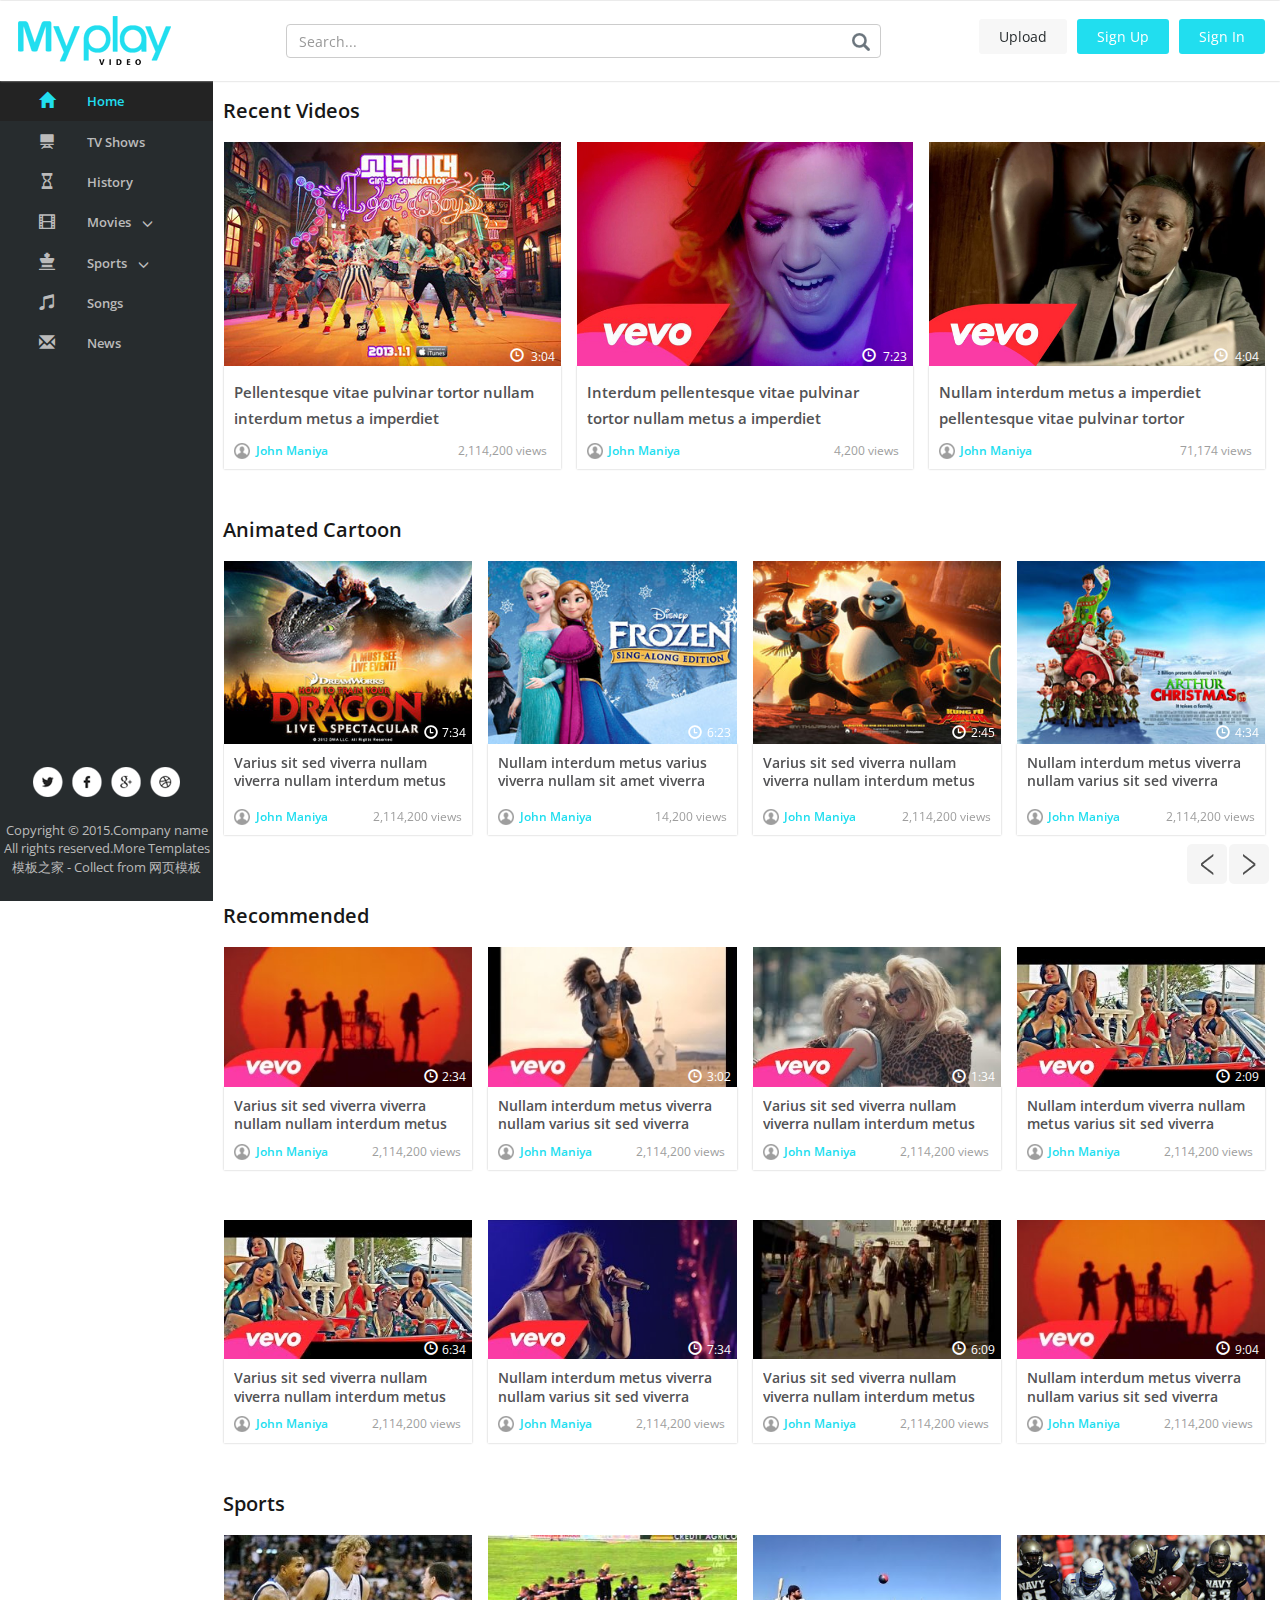
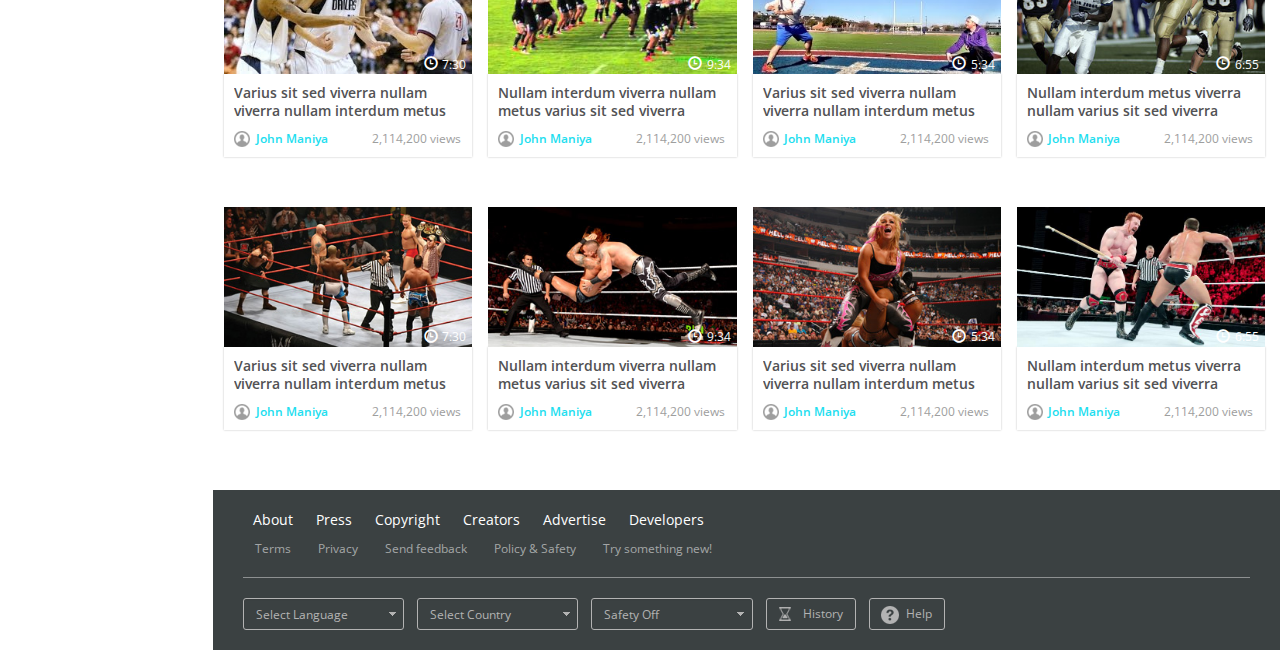
==== theater/index.html @ 55460f7f "theater init" ====
<!DOCTYPE HTML>
<html>
<head>
<title>Home</title>
<meta name="viewport" content="width=device-width, initial-scale=1">
<meta http-equiv="Content-Type" content="text/html; charset=utf-8" />
<meta name="keywords" content="My Play Responsive web template, Bootstrap Web Templates, Flat Web Templates, Andriod Compatible web template, 
Smartphone Compatible web template, free webdesigns for Nokia, Samsung, LG, SonyErricsson, Motorola web design" />
<script type="application/x-javascript"> addEventListener("load", function() { setTimeout(hideURLbar, 0); }, false); function hideURLbar(){ window.scrollTo(0,1); } </script>
<!-- bootstrap -->
<link href="css/bootstrap.min.css" rel='stylesheet' type='text/css' media="all" />
<!-- //bootstrap -->
<link href="css/dashboard.css" rel="stylesheet">
<!-- Custom Theme files -->
<link href="css/style.css" rel='stylesheet' type='text/css' media="all" />
<script src="js/jquery-1.11.1.min.js"></script>
<!--start-smoth-scrolling-->
<!-- fonts -->
<link href='http://fonts.useso.com/css?family=Open+Sans:300italic,400italic,600italic,700italic,800italic,400,300,600,700,800' rel='stylesheet' type='text/css'>
<link href='http://fonts.useso.com/css?family=Poiret+One' rel='stylesheet' type='text/css'>
<!-- //fonts -->
</head>
  <body>

    <nav class="navbar navbar-inverse navbar-fixed-top">
      <div class="container-fluid">
        <div class="navbar-header">
          <button type="button" class="navbar-toggle collapsed" data-toggle="collapse" data-target="#navbar" aria-expanded="false" aria-controls="navbar">
            <span class="sr-only">Toggle navigation</span>
            <span class="icon-bar"></span>
            <span class="icon-bar"></span>
            <span class="icon-bar"></span>
          </button>
          <a class="navbar-brand" href="index.html"><h1><img src="images/logo.png" alt="" /></h1></a>
        </div>
        <div id="navbar" class="navbar-collapse collapse">
			<div class="top-search">
				<form class="navbar-form navbar-right">
					<input type="text" class="form-control" placeholder="Search...">
					<input type="submit" value=" ">
				</form>
			</div>
			<div class="header-top-right">
				<div class="file">
					<a href="upload.html">Upload</a>
				</div>	
				<div class="signin">
					<a href="#small-dialog2" class="play-icon popup-with-zoom-anim">Sign Up</a>
					<!-- pop-up-box -->
									<script type="text/javascript" src="js/modernizr.custom.min.js"></script>    
									<link href="css/popuo-box.css" rel="stylesheet" type="text/css" media="all" />
									<script src="js/jquery.magnific-popup.js" type="text/javascript"></script>
									<!--//pop-up-box -->
									<div id="small-dialog2" class="mfp-hide">
										<h3>Create Account</h3> 
										<div class="social-sits">
											<div class="facebook-button">
												<a href="#">Connect with Facebook</a>
											</div>
											<div class="chrome-button">
												<a href="#">Connect with Google</a>
											</div>
											<div class="button-bottom">
												<p>Already have an account? <a href="#small-dialog" class="play-icon popup-with-zoom-anim">Login</a></p>
											</div>
										</div>
										<div class="signup">
											<form>
												<input type="text" class="email" placeholder="Mobile Number" maxlength="10" pattern="[1-9]{1}\d{9}" title="Enter a valid mobile number" />
											</form>
											<div class="continue-button">
												<a href="#small-dialog3" class="hvr-shutter-out-horizontal play-icon popup-with-zoom-anim">CONTINUE</a>
											</div>
										</div>
										<div class="clearfix"> </div>
									</div>	
									<div id="small-dialog3" class="mfp-hide">
										<h3>Create Account</h3> 
										<div class="social-sits">
											<div class="facebook-button">
												<a href="#">Connect with Facebook</a>
											</div>
											<div class="chrome-button">
												<a href="#">Connect with Google</a>
											</div>
											<div class="button-bottom">
												<p>Already have an account? <a href="#small-dialog" class="play-icon popup-with-zoom-anim">Login</a></p>
											</div>
										</div>
										<div class="signup">
											<form>
												<input type="text" class="email" placeholder="Email" required="required" pattern="([\w-\.]+@([\w-]+\.)+[\w-]{2,4})?" title="Enter a valid email"/>
												<input type="password" placeholder="Password" required="required" pattern=".{6,}" title="Minimum 6 characters required" autocomplete="off" />
												<input type="text" class="email" placeholder="Mobile Number" maxlength="10" pattern="[1-9]{1}\d{9}" title="Enter a valid mobile number" />
												<input type="submit"  value="Sign Up"/>
											</form>
										</div>
										<div class="clearfix"> </div>
									</div>	
									<div id="small-dialog7" class="mfp-hide">
										<h3>Create Account</h3> 
										<div class="social-sits">
											<div class="facebook-button">
												<a href="#">Connect with Facebook</a>
											</div>
											<div class="chrome-button">
												<a href="#">Connect with Google</a>
											</div>
											<div class="button-bottom">
												<p>Already have an account? <a href="#small-dialog" class="play-icon popup-with-zoom-anim">Login</a></p>
											</div>
										</div>
										<div class="signup">
											<form action="upload.html">
												<input type="text" class="email" placeholder="Email" required="required" pattern="([\w-\.]+@([\w-]+\.)+[\w-]{2,4})?" title="Enter a valid email"/>
												<input type="password" placeholder="Password" required="required" pattern=".{6,}" title="Minimum 6 characters required" autocomplete="off" />
												<input type="submit"  value="Sign In"/>
											</form>
										</div>
										<div class="clearfix"> </div>
									</div>		
									<div id="small-dialog4" class="mfp-hide">
										<h3>Feedback</h3> 
										<div class="feedback-grids">
											<div class="feedback-grid">
												<p>Suspendisse tristique magna ut urna pellentesque, ut egestas velit faucibus. Nullam mattis lectus ullamcorper dui dignissim, sit amet egestas orci ullamcorper.</p>
											</div>
											<div class="button-bottom">
												<p><a href="#small-dialog" class="play-icon popup-with-zoom-anim">Sign in</a> to get started.</p>
											</div>
										</div>
									</div>
									<div id="small-dialog5" class="mfp-hide">
										<h3>Help</h3> 
											<div class="help-grid">
												<p>Suspendisse tristique magna ut urna pellentesque, ut egestas velit faucibus. Nullam mattis lectus ullamcorper dui dignissim, sit amet egestas orci ullamcorper.</p>
											</div>
											<div class="help-grids">
												<div class="help-button-bottom">
													<p><a href="#small-dialog4" class="play-icon popup-with-zoom-anim">Feedback</a></p>
												</div>
												<div class="help-button-bottom">
													<p><a href="#small-dialog6" class="play-icon popup-with-zoom-anim">Lorem ipsum dolor sit amet</a></p>
												</div>
												<div class="help-button-bottom">
													<p><a href="#small-dialog6" class="play-icon popup-with-zoom-anim">Nunc vitae rutrum enim</a></p>
												</div>
												<div class="help-button-bottom">
													<p><a href="#small-dialog6" class="play-icon popup-with-zoom-anim">Mauris at volutpat leo</a></p>
												</div>
												<div class="help-button-bottom">
													<p><a href="#small-dialog6" class="play-icon popup-with-zoom-anim">Mauris vehicula rutrum velit</a></p>
												</div>
												<div class="help-button-bottom">
													<p><a href="#small-dialog6" class="play-icon popup-with-zoom-anim">Aliquam eget ante non orci fac</a></p>
												</div>
											</div>
									</div>
									<div id="small-dialog6" class="mfp-hide">
										<div class="video-information-text">
											<h4>Video information & settings</h4>
											<p>Suspendisse tristique magna ut urna pellentesque, ut egestas velit faucibus. Nullam mattis lectus ullamcorper dui dignissim, sit amet egestas orci ullamcorper.</p>
											<ol>
												<li>Nunc vitae rutrum enim. Mauris at volutpat leo. Vivamus dapibus mi ut elit fermentum tincidunt.</li>
												<li>Nunc vitae rutrum enim. Mauris at volutpat leo. Vivamus dapibus mi ut elit fermentum tincidunt.</li>
												<li>Nunc vitae rutrum enim. Mauris at volutpat leo. Vivamus dapibus mi ut elit fermentum tincidunt.</li>
												<li>Nunc vitae rutrum enim. Mauris at volutpat leo. Vivamus dapibus mi ut elit fermentum tincidunt.</li>
												<li>Nunc vitae rutrum enim. Mauris at volutpat leo. Vivamus dapibus mi ut elit fermentum tincidunt.</li>
											</ol>
										</div>
									</div>
									<script>
											$(document).ready(function() {
											$('.popup-with-zoom-anim').magnificPopup({
												type: 'inline',
												fixedContentPos: false,
												fixedBgPos: true,
												overflowY: 'auto',
												closeBtnInside: true,
												preloader: false,
												midClick: true,
												removalDelay: 300,
												mainClass: 'my-mfp-zoom-in'
											});
																											
											});
									</script>	
				</div>
				<div class="signin">
					<a href="#small-dialog" class="play-icon popup-with-zoom-anim">Sign In</a>
					<div id="small-dialog" class="mfp-hide">
						<h3>Login</h3>
						<div class="social-sits">
							<div class="facebook-button">
								<a href="#">Connect with Facebook</a>
							</div>
							<div class="chrome-button">
								<a href="#">Connect with Google</a>
							</div>
							<div class="button-bottom">
								<p>New account? <a href="#small-dialog2" class="play-icon popup-with-zoom-anim">Signup</a></p>
							</div>
						</div>
						<div class="signup">
							<form>
								<input type="text" class="email" placeholder="Enter email / mobile" required="required" pattern="([\w-\.]+@([\w-]+\.)+[\w-]{2,4})?"/>
								<input type="password" placeholder="Password" required="required" pattern=".{6,}" title="Minimum 6 characters required" autocomplete="off" />
								<input type="submit"  value="LOGIN"/>
							</form>
							<div class="forgot">
								<a href="#">Forgot password ?</a>
							</div>
						</div>
						<div class="clearfix"> </div>
					</div>
				</div>
				<div class="clearfix"> </div>
			</div>
        </div>
		<div class="clearfix"> </div>
      </div>
    </nav>
	<div class="copyrights">Collect from <a href="http://www.cssmoban.com/" >企业网站模板</a></div>
        <div class="col-sm-3 col-md-2 sidebar">
			<div class="top-navigation">
				<div class="t-menu">MENU</div>
				<div class="t-img">
					<img src="images/lines.png" alt="" />
				</div>
				<div class="clearfix"> </div>
			</div>
				<div class="drop-navigation drop-navigation">
				  <ul class="nav nav-sidebar">
					<li class="active"><a href="index.html" class="home-icon"><span class="glyphicon glyphicon-home" aria-hidden="true"></span>Home</a></li>
					<li><a href="shows.html" class="user-icon"><span class="glyphicon glyphicon-home glyphicon-blackboard" aria-hidden="true"></span>TV Shows</a></li>
					<li><a href="history.html" class="sub-icon"><span class="glyphicon glyphicon-home glyphicon-hourglass" aria-hidden="true"></span>History</a></li>
					<li><a href="#" class="menu1"><span class="glyphicon glyphicon-film" aria-hidden="true"></span>Movies<span class="glyphicon glyphicon-menu-down" aria-hidden="true"></span></a></li>
						<ul class="cl-effect-2">
							<li><a href="movies.html">English</a></li>                                             
							<li><a href="movies.html">Chinese</a></li>
							<li><a href="movies.html">Hindi</a></li> 
						</ul>
						<!-- script-for-menu -->
						<script>
							$( "li a.menu1" ).click(function() {
							$( "ul.cl-effect-2" ).slideToggle( 300, function() {
							// Animation complete.
							});
							});
						</script>
					<li><a href="#" class="menu"><span class="glyphicon glyphicon-film glyphicon-king" aria-hidden="true"></span>Sports<span class="glyphicon glyphicon-menu-down" aria-hidden="true"></span></a></li>
						<ul class="cl-effect-1">
							<li><a href="sports.html">Football</a></li>                                             
							<li><a href="sports.html">Cricket</a></li>
							<li><a href="sports.html">Tennis</a></li> 
							<li><a href="sports.html">Shattil</a></li>  
						</ul>
						<!-- script-for-menu -->
						<script>
							$( "li a.menu" ).click(function() {
							$( "ul.cl-effect-1" ).slideToggle( 300, function() {
							// Animation complete.
							});
							});
						</script>
					<li><a href="movies.html" class="song-icon"><span class="glyphicon glyphicon-music" aria-hidden="true"></span>Songs</a></li>
					<li><a href="news.html" class="news-icon"><span class="glyphicon glyphicon-envelope" aria-hidden="true"></span>News</a></li>
				  </ul>
				  <!-- script-for-menu -->
						<script>
							$( ".top-navigation" ).click(function() {
							$( ".drop-navigation" ).slideToggle( 300, function() {
							// Animation complete.
							});
							});
						</script>
					<div class="side-bottom">
						<div class="side-bottom-icons">
							<ul class="nav2">
								<li><a href="#" class="facebook"> </a></li>
								<li><a href="#" class="facebook twitter"> </a></li>
								<li><a href="#" class="facebook chrome"> </a></li>
								<li><a href="#" class="facebook dribbble"> </a></li>
							</ul>
						</div>
						<div class="copyright">
							<p>Copyright &copy; 2015.Company name All rights reserved.More Templates <a href="http://www.cssmoban.com/" target="_blank" title="模板之家">模板之家</a> - Collect from <a href="http://www.cssmoban.com/" title="网页模板" target="_blank">网页模板</a></p>
						</div>
					</div>
				</div>
        </div>
        <div class="col-sm-9 col-sm-offset-3 col-md-10 col-md-offset-2 main">
			<div class="main-grids">
				<div class="top-grids">
					<div class="recommended-info">
						<h3>Recent Videos</h3>
					</div>
					<div class="col-md-4 resent-grid recommended-grid slider-top-grids">
						<div class="resent-grid-img recommended-grid-img">
							<a href="single.html"><img src="images/t1.jpg" alt="" /></a>
							<div class="time">
								<p>3:04</p>
							</div>
							<div class="clck">
								<span class="glyphicon glyphicon-time" aria-hidden="true"></span>
							</div>
						</div>
						<div class="resent-grid-info recommended-grid-info">
							<h3><a href="single.html" class="title title-info">Pellentesque vitae pulvinar tortor nullam interdum metus a imperdiet</a></h3>
							<ul>
								<li><p class="author author-info"><a href="#" class="author">John Maniya</a></p></li>
								<li class="right-list"><p class="views views-info">2,114,200 views</p></li>
							</ul>
						</div>
					</div>
					<div class="col-md-4 resent-grid recommended-grid slider-top-grids">
						<div class="resent-grid-img recommended-grid-img">
							<a href="single.html"><img src="images/t2.jpg" alt="" /></a>
							<div class="time">
								<p>7:23</p>
							</div>
							<div class="clck">
								<span class="glyphicon glyphicon-time" aria-hidden="true"></span>
							</div>
						</div>
						<div class="resent-grid-info recommended-grid-info">
							<h3><a href="single.html" class="title title-info">Interdum pellentesque vitae pulvinar tortor nullam metus a imperdiet</a></h3>
							<ul>
								<li><p class="author author-info"><a href="#" class="author">John Maniya</a></p></li>
								<li class="right-list"><p class="views views-info">4,200 views</p></li>
							</ul>
						</div>
					</div>
					<div class="col-md-4 resent-grid recommended-grid slider-top-grids">
						<div class="resent-grid-img recommended-grid-img">
							<a href="single.html"><img src="images/t3.jpg" alt="" /></a>
							<div class="time">
								<p>4:04</p>
							</div>
							<div class="clck">
								<span class="glyphicon glyphicon-time" aria-hidden="true"></span>
							</div>
						</div>
						<div class="resent-grid-info recommended-grid-info">
							<h3><a href="single.html" class="title title-info">Nullam interdum metus a imperdiet pellentesque vitae pulvinar tortor</a></h3>
							<ul>
								<li><p class="author author-info"><a href="#" class="author">John Maniya</a></p></li>
								<li class="right-list"><p class="views views-info">71,174 views</p></li>
							</ul>
						</div>
					</div>
					<div class="clearfix"> </div>
				</div>
				<div class="recommended">
					<div class="recommended-grids">
						<div class="recommended-info">
							<h3>Animated Cartoon</h3>
						</div>
						<script src="js/responsiveslides.min.js"></script>
						 <script>
							// You can also use "$(window).load(function() {"
							$(function () {
							  // Slideshow 4
							  $("#slider3").responsiveSlides({
								auto: true,
								pager: false,
								nav: true,
								speed: 500,
								namespace: "callbacks",
								before: function () {
								  $('.events').append("<li>before event fired.</li>");
								},
								after: function () {
								  $('.events').append("<li>after event fired.</li>");
								}
							  });
						
							});
						  </script>
						<div  id="top" class="callbacks_container">
							<ul class="rslides" id="slider3">
								<li>
									<div class="animated-grids">
										<div class="col-md-3 resent-grid recommended-grid slider-first">
											<div class="resent-grid-img recommended-grid-img">
												<a href="single.html"><img src="images/c.jpg" alt="" /></a>
												<div class="time small-time slider-time">
													<p>7:34</p>
												</div>
												<div class="clck small-clck">
													<span class="glyphicon glyphicon-time" aria-hidden="true"></span>
												</div>
											</div>
											<div class="resent-grid-info recommended-grid-info">
												<h5><a href="single.html" class="title">Varius sit sed viverra nullam viverra nullam interdum metus</a></h5>
												<div class="slid-bottom-grids">
													<div class="slid-bottom-grid">
														<p class="author author-info"><a href="#" class="author">John Maniya</a></p>
													</div>
													<div class="slid-bottom-grid slid-bottom-right">
														<p class="views views-info">2,114,200 views</p>
													</div>
													<div class="clearfix"> </div>
												</div>
											</div>
										</div>
										<div class="col-md-3 resent-grid recommended-grid slider-first">
											<div class="resent-grid-img recommended-grid-img">
												<a href="single.html"><img src="images/c1.jpg" alt="" /></a>
												<div class="time small-time slider-time">
													<p>6:23</p>
												</div>
												<div class="clck small-clck">
													<span class="glyphicon glyphicon-time" aria-hidden="true"></span>
												</div>
											</div>
											<div class="resent-grid-info recommended-grid-info">
												<h5><a href="single.html" class="title">Nullam interdum metus varius viverra nullam sit amet viverra</a></h5>
												<div class="slid-bottom-grids">
													<div class="slid-bottom-grid">
														<p class="author author-info"><a href="#" class="author">John Maniya</a></p>
													</div>
													<div class="slid-bottom-grid slid-bottom-right">
														<p class="views views-info">14,200 views</p>
													</div>
													<div class="clearfix"> </div>
												</div>
											</div>
										</div>
										<div class="col-md-3 resent-grid recommended-grid slider-first">
											<div class="resent-grid-img recommended-grid-img">
												<a href="single.html"><img src="images/c2.jpg" alt="" /></a>
												<div class="time small-time slider-time">
													<p>2:45</p>
												</div>
												<div class="clck small-clck">
													<span class="glyphicon glyphicon-time" aria-hidden="true"></span>
												</div>
											</div>
											<div class="resent-grid-info recommended-grid-info">
												<h5><a href="single.html" class="title">Varius sit sed viverra nullam viverra nullam interdum metus</a></h5>
												<div class="slid-bottom-grids">
													<div class="slid-bottom-grid">
														<p class="author author-info"><a href="#" class="author">John Maniya</a></p>
													</div>
													<div class="slid-bottom-grid slid-bottom-right">
														<p class="views views-info">2,114,200 views</p>
													</div>
													<div class="clearfix"> </div>
												</div>
											</div>
										</div>
										<div class="col-md-3 resent-grid recommended-grid slider-first">
											<div class="resent-grid-img recommended-grid-img">
												<a href="single.html"><img src="images/c3.jpg" alt="" /></a>
												<div class="time small-time slider-time">
													<p>4:34</p>
												</div>
												<div class="clck small-clck">
													<span class="glyphicon glyphicon-time" aria-hidden="true"></span>
												</div>
											</div>
											<div class="resent-grid-info recommended-grid-info">
												<h5><a href="single.html" class="title">Nullam interdum metus viverra nullam varius sit sed viverra</a></h5>
												<div class="slid-bottom-grids">
													<div class="slid-bottom-grid">
														<p class="author author-info"><a href="#" class="author">John Maniya</a></p>
													</div>
													<div class="slid-bottom-grid slid-bottom-right">
														<p class="views views-info">2,114,200 views</p>
													</div>
													<div class="clearfix"> </div>
												</div>
											</div>
										</div>
										<div class="clearfix"> </div>
									</div>
								</li>
								<li>
									<div class="animated-grids">
										<div class="col-md-3 resent-grid recommended-grid slider-first">
											<div class="resent-grid-img recommended-grid-img">
												<a href="single.html"><img src="images/c1.jpg" alt="" /></a>
												<div class="time small-time slider-time">
													<p>4:42</p>
												</div>
												<div class="clck small-clck">
													<span class="glyphicon glyphicon-time" aria-hidden="true"></span>
												</div>
											</div>
											<div class="resent-grid-info recommended-grid-info">
												<h5><a href="single.html" class="title">Varius sit sed viverra viverra nullam nullam interdum metus</a></h5>
												<div class="slid-bottom-grids">
													<div class="slid-bottom-grid">
														<p class="author author-info"><a href="#" class="author">John Maniya</a></p>
													</div>
													<div class="slid-bottom-grid slid-bottom-right">
														<p class="views views-info">2,114,200 views</p>
													</div>
													<div class="clearfix"> </div>
												</div>
											</div>
										</div>
										<div class="col-md-3 resent-grid recommended-grid slider-first">
											<div class="resent-grid-img recommended-grid-img">
												<a href="single.html"><img src="images/c2.jpg" alt="" /></a>
												<div class="time small-time slider-time">
													<p>6:14</p>
												</div>
												<div class="clck small-clck">
													<span class="glyphicon glyphicon-time" aria-hidden="true"></span>
												</div>
											</div>
											<div class="resent-grid-info recommended-grid-info">
												<h5><a href="single.html" class="title">Nullam interdum metus viverra nullam varius sit sed viverra</a></h5>
												<div class="slid-bottom-grids">
													<div class="slid-bottom-grid">
														<p class="author author-info"><a href="#" class="author">John Maniya</a></p>
													</div>
													<div class="slid-bottom-grid slid-bottom-right">
														<p class="views views-info">2,114,200 views</p>
													</div>
													<div class="clearfix"> </div>
												</div>
											</div>
										</div>
										<div class="col-md-3 resent-grid recommended-grid slider-first">
											<div class="resent-grid-img recommended-grid-img">
												<a href="single.html"><img src="images/c3.jpg" alt="" /></a>
												<div class="time small-time slider-time">
													<p>2:34</p>
												</div>
												<div class="clck small-clck">
													<span class="glyphicon glyphicon-time" aria-hidden="true"></span>
												</div>
											</div>
											<div class="resent-grid-info recommended-grid-info">
												<h5><a href="single.html" class="title">varius sit sed viverra viverra nullam Nullam interdum metus</a></h5>
												<div class="slid-bottom-grids">
													<div class="slid-bottom-grid">
														<p class="author author-info"><a href="#" class="author">John Maniya</a></p>
													</div>
													<div class="slid-bottom-grid slid-bottom-right">
														<p class="views views-info">2,114,200 views</p>
													</div>
													<div class="clearfix"> </div>
												</div>
											</div>
										</div>
										<div class="col-md-3 resent-grid recommended-grid slider-first">
											<div class="resent-grid-img recommended-grid-img">
												<a href="single.html"><img src="images/c.jpg" alt="" /></a>
												<div class="time small-time slider-time">
													<p>5:12</p>
												</div>
												<div class="clck small-clck">
													<span class="glyphicon glyphicon-time" aria-hidden="true"></span>
												</div>
											</div>
											<div class="resent-grid-info recommended-grid-info">
												<h5><a href="single.html" class="title">Nullam interdum metus viverra nullam varius sit sed viverra</a></h5>
												<div class="slid-bottom-grids">
													<div class="slid-bottom-grid">
														<p class="author author-info"><a href="#" class="author">John Maniya</a></p>
													</div>
													<div class="slid-bottom-grid slid-bottom-right">
														<p class="views views-info">1,14,200 views</p>
													</div>
													<div class="clearfix"> </div>
												</div>
											</div>
										</div>
										<div class="clearfix"> </div>
									</div>
								</li>
								<li>
									<div class="animated-grids">
										<div class="col-md-3 resent-grid recommended-grid slider-first">
											<div class="resent-grid-img recommended-grid-img">
												<a href="single.html"><img src="images/c2.jpg" alt="" /></a>
												<div class="time small-time slider-time">
													<p>4:42</p>
												</div>
												<div class="clck small-clck">
													<span class="glyphicon glyphicon-time" aria-hidden="true"></span>
												</div>
											</div>
											<div class="resent-grid-info recommended-grid-info">
												<h5><a href="single.html" class="title">Varius sit sed viverra viverra nullam nullam interdum metus</a></h5>
												<div class="slid-bottom-grids">
													<div class="slid-bottom-grid">
														<p class="author author-info"><a href="#" class="author">John Maniya</a></p>
													</div>
													<div class="slid-bottom-grid slid-bottom-right">
														<p class="views views-info">2,114,200 views</p>
													</div>
													<div class="clearfix"> </div>
												</div>
											</div>
										</div>
										<div class="col-md-3 resent-grid recommended-grid slider-first">
											<div class="resent-grid-img recommended-grid-img">
												<a href="single.html"><img src="images/c3.jpg" alt="" /></a>
												<div class="time small-time slider-time">
													<p>6:14</p>
												</div>
												<div class="clck small-clck">
													<span class="glyphicon glyphicon-time" aria-hidden="true"></span>
												</div>
											</div>
											<div class="resent-grid-info recommended-grid-info">
												<h5><a href="single.html" class="title">Nullam interdum metus viverra nullam varius sit sed viverra</a></h5>
												<div class="slid-bottom-grids">
													<div class="slid-bottom-grid">
														<p class="author author-info"><a href="#" class="author">John Maniya</a></p>
													</div>
													<div class="slid-bottom-grid slid-bottom-right">
														<p class="views views-info">2,114,200 views</p>
													</div>
													<div class="clearfix"> </div>
												</div>
											</div>
										</div>
										<div class="col-md-3 resent-grid recommended-grid slider-first">
											<div class="resent-grid-img recommended-grid-img">
												<a href="single.html"><img src="images/c.jpg" alt="" /></a>
												<div class="time small-time slider-time">
													<p>2:34</p>
												</div>
												<div class="clck small-clck">
													<span class="glyphicon glyphicon-time" aria-hidden="true"></span>
												</div>
											</div>
											<div class="resent-grid-info recommended-grid-info">
												<h5><a href="single.html" class="title">varius sit sed viverra viverra nullam Nullam interdum metus</a></h5>
												<div class="slid-bottom-grids">
													<div class="slid-bottom-grid">
														<p class="author author-info"><a href="#" class="author">John Maniya</a></p>
													</div>
													<div class="slid-bottom-grid slid-bottom-right">
														<p class="views views-info">2,114,200 views</p>
													</div>
													<div class="clearfix"> </div>
												</div>
											</div>
										</div>
										<div class="col-md-3 resent-grid recommended-grid slider-first">
											<div class="resent-grid-img recommended-grid-img">
												<a href="single.html"><img src="images/c3.jpg" alt="" /></a>
												<div class="time small-time slider-time">
													<p>5:12</p>
												</div>
												<div class="clck small-clck">
													<span class="glyphicon glyphicon-time" aria-hidden="true"></span>
												</div>
											</div>
											<div class="resent-grid-info recommended-grid-info">
												<h5><a href="single.html" class="title">Nullam interdum metus viverra nullam varius sit sed viverra</a></h5>
												<div class="slid-bottom-grids">
													<div class="slid-bottom-grid">
														<p class="author author-info"><a href="#" class="author">John Maniya</a></p>
													</div>
													<div class="slid-bottom-grid slid-bottom-right">
														<p class="views views-info">1,14,200 views</p>
													</div>
													<div class="clearfix"> </div>
												</div>
											</div>
										</div>
										<div class="clearfix"> </div>
									</div>
								</li>
								<li>
									<div class="animated-grids">
										<div class="col-md-3 resent-grid recommended-grid slider-first">
											<div class="resent-grid-img recommended-grid-img">
												<a href="single.html"><img src="images/c3.jpg" alt="" /></a>
												<div class="time small-time slider-time">
													<p>4:42</p>
												</div>
												<div class="clck small-clck">
													<span class="glyphicon glyphicon-time" aria-hidden="true"></span>
												</div>
											</div>
											<div class="resent-grid-info recommended-grid-info">
												<h5><a href="single.html" class="title">Varius sit sed viverra viverra nullam nullam interdum metus</a></h5>
												<div class="slid-bottom-grids">
													<div class="slid-bottom-grid">
														<p class="author author-info"><a href="#" class="author">John Maniya</a></p>
													</div>
													<div class="slid-bottom-grid slid-bottom-right">
														<p class="views views-info">2,114,200 views</p>
													</div>
													<div class="clearfix"> </div>
												</div>
											</div>
										</div>
										<div class="col-md-3 resent-grid recommended-grid slider-first">
											<div class="resent-grid-img recommended-grid-img">
												<a href="single.html"><img src="images/c.jpg" alt="" /></a>
												<div class="time small-time slider-time">
													<p>6:14</p>
												</div>
												<div class="clck small-clck">
													<span class="glyphicon glyphicon-time" aria-hidden="true"></span>
												</div>
											</div>
											<div class="resent-grid-info recommended-grid-info">
												<h5><a href="single.html" class="title">Nullam interdum metus viverra nullam varius sit sed viverra</a></h5>
												<div class="slid-bottom-grids">
													<div class="slid-bottom-grid">
														<p class="author author-info"><a href="#" class="author">John Maniya</a></p>
													</div>
													<div class="slid-bottom-grid slid-bottom-right">
														<p class="views views-info">2,114,200 views</p>
													</div>
													<div class="clearfix"> </div>
												</div>
											</div>
										</div>
										<div class="col-md-3 resent-grid recommended-grid slider-first">
											<div class="resent-grid-img recommended-grid-img">
												<a href="single.html"><img src="images/c1.jpg" alt="" /></a>
												<div class="time small-time slider-time">
													<p>2:34</p>
												</div>
												<div class="clck small-clck">
													<span class="glyphicon glyphicon-time" aria-hidden="true"></span>
												</div>
											</div>
											<div class="resent-grid-info recommended-grid-info">
												<h5><a href="single.html" class="title">varius sit sed viverra viverra nullam Nullam interdum metus</a></h5>
												<div class="slid-bottom-grids">
													<div class="slid-bottom-grid">
														<p class="author author-info"><a href="#" class="author">John Maniya</a></p>
													</div>
													<div class="slid-bottom-grid slid-bottom-right">
														<p class="views views-info">2,114,200 views</p>
													</div>
													<div class="clearfix"> </div>
												</div>
											</div>
										</div>
										<div class="col-md-3 resent-grid recommended-grid slider-first">
											<div class="resent-grid-img recommended-grid-img">
												<a href="single.html"><img src="images/c2.jpg" alt="" /></a>
												<div class="time small-time slider-time">
													<p>5:12</p>
												</div>
												<div class="clck small-clck">
													<span class="glyphicon glyphicon-time" aria-hidden="true"></span>
												</div>
											</div>
											<div class="resent-grid-info recommended-grid-info">
												<h5><a href="single.html" class="title">Nullam interdum metus viverra nullam varius sit sed viverra</a></h5>
												<div class="slid-bottom-grids">
													<div class="slid-bottom-grid">
														<p class="author author-info"><a href="#" class="author">John Maniya</a></p>
													</div>
													<div class="slid-bottom-grid slid-bottom-right">
														<p class="views views-info">1,14,200 views</p>
													</div>
													<div class="clearfix"> </div>
												</div>
											</div>
										</div>
										<div class="clearfix"> </div>
									</div>
								</li>
							</ul>
						</div>
					</div>
				</div>
				<div class="recommended">
					<div class="recommended-grids">
						<div class="recommended-info">
							<h3>Recommended</h3>
						</div>
						<div class="col-md-3 resent-grid recommended-grid">
							<div class="resent-grid-img recommended-grid-img">
								<a href="single.html"><img src="images/r1.jpg" alt="" /></a>
								<div class="time small-time">
									<p>2:34</p>
								</div>
								<div class="clck small-clck">
									<span class="glyphicon glyphicon-time" aria-hidden="true"></span>
								</div>
							</div>
							<div class="resent-grid-info recommended-grid-info video-info-grid">
								<h5><a href="single.html" class="title">Varius sit sed viverra viverra nullam nullam interdum metus</a></h5>
								<ul>
									<li><p class="author author-info"><a href="#" class="author">John Maniya</a></p></li>
									<li class="right-list"><p class="views views-info">2,114,200 views</p></li>
								</ul>
							</div>
						</div>
						<div class="col-md-3 resent-grid recommended-grid">
							<div class="resent-grid-img recommended-grid-img">
								<a href="single.html"><img src="images/r2.jpg" alt="" /></a>
								<div class="time small-time">
									<p>3:02</p>
								</div>
								<div class="clck small-clck">
									<span class="glyphicon glyphicon-time" aria-hidden="true"></span>
								</div>
							</div>
							<div class="resent-grid-info recommended-grid-info video-info-grid">
								<h5><a href="single.html" class="title">Nullam interdum metus viverra nullam varius sit sed viverra</a></h5>
								<ul>
									<li><p class="author author-info"><a href="#" class="author">John Maniya</a></p></li>
									<li class="right-list"><p class="views views-info">2,114,200 views</p></li>
								</ul>
							</div>
						</div>
						<div class="col-md-3 resent-grid recommended-grid">
							<div class="resent-grid-img recommended-grid-img">
								<a href="single.html"><img src="images/r3.jpg" alt="" /></a>
								<div class="time small-time">
									<p>1:34</p>
								</div>
								<div class="clck small-clck">
									<span class="glyphicon glyphicon-time" aria-hidden="true"></span>
								</div>
							</div>
							<div class="resent-grid-info recommended-grid-info video-info-grid">
								<h5><a href="single.html" class="title">Varius sit sed viverra nullam viverra nullam interdum metus</a></h5>
								<ul>
									<li><p class="author author-info"><a href="#" class="author">John Maniya</a></p></li>
									<li class="right-list"><p class="views views-info">2,114,200 views</p></li>
								</ul>
							</div>
						</div>
						<div class="col-md-3 resent-grid recommended-grid">
							<div class="resent-grid-img recommended-grid-img">
								<a href="single.html"><img src="images/r4.jpg" alt="" /></a>
								<div class="time small-time">
									<p>2:09</p>
								</div>
								<div class="clck small-clck">
									<span class="glyphicon glyphicon-time" aria-hidden="true"></span>
								</div>
							</div>
							<div class="resent-grid-info recommended-grid-info video-info-grid">
								<h5><a href="single.html" class="title">Nullam interdum viverra nullam metus varius sit sed viverra</a></h5>
								<ul>
									<li><p class="author author-info"><a href="#" class="author">John Maniya</a></p></li>
									<li class="right-list"><p class="views views-info">2,114,200 views</p></li>
								</ul>
							</div>
						</div>
						<div class="clearfix"> </div>
					</div>
					<div class="recommended-grids">
						<div class="col-md-3 resent-grid recommended-grid">
							<div class="resent-grid-img recommended-grid-img">
								<a href="single.html"><img src="images/r4.jpg" alt="" /></a>
								<div class="time small-time">
									<p>6:34</p>
								</div>
								<div class="clck small-clck">
									<span class="glyphicon glyphicon-time" aria-hidden="true"></span>
								</div>
							</div>
							<div class="resent-grid-info recommended-grid-info video-info-grid">
								<h5><a href="single.html" class="title">Varius sit sed viverra nullam viverra nullam interdum metus</a></h5>
								<ul>
									<li><p class="author author-info"><a href="#" class="author">John Maniya</a></p></li>
									<li class="right-list"><p class="views views-info">2,114,200 views</p></li>
								</ul>
							</div>
						</div>
						<div class="col-md-3 resent-grid recommended-grid">
							<div class="resent-grid-img recommended-grid-img">
								<a href="single.html"><img src="images/r5.jpg" alt="" /></a>
								<div class="time small-time">
									<p>7:34</p>
								</div>
								<div class="clck small-clck">
									<span class="glyphicon glyphicon-time" aria-hidden="true"></span>
								</div>
							</div>
							<div class="resent-grid-info recommended-grid-info video-info-grid">
								<h5><a href="single.html" class="title">Nullam interdum metus viverra nullam varius sit sed viverra</a></h5>
								<ul>
									<li><p class="author author-info"><a href="#" class="author">John Maniya</a></p></li>
									<li class="right-list"><p class="views views-info">2,114,200 views</p></li>
								</ul>
							</div>
						</div>
						<div class="col-md-3 resent-grid recommended-grid">
							<div class="resent-grid-img recommended-grid-img">
								<a href="single.html"><img src="images/r6.jpg" alt="" /></a>
								<div class="time small-time">
									<p>6:09</p>
								</div>
								<div class="clck small-clck">
									<span class="glyphicon glyphicon-time" aria-hidden="true"></span>
								</div>
							</div>
							<div class="resent-grid-info recommended-grid-info video-info-grid">
								<h5><a href="single.html" class="title">Varius sit sed viverra nullam viverra nullam interdum metus</a></h5>
								<ul>
									<li><p class="author author-info"><a href="#" class="author">John Maniya</a></p></li>
									<li class="right-list"><p class="views views-info">2,114,200 views</p></li>
								</ul>
							</div>
						</div>
						<div class="col-md-3 resent-grid recommended-grid">
							<div class="resent-grid-img recommended-grid-img">
								<a href="single.html"><img src="images/r1.jpg" alt="" /></a>
								<div class="time small-time">
									<p>9:04</p>
								</div>
								<div class="clck small-clck">
									<span class="glyphicon glyphicon-time" aria-hidden="true"></span>
								</div>
							</div>
							<div class="resent-grid-info recommended-grid-info video-info-grid">
								<h5><a href="single.html" class="title">Nullam interdum metus viverra nullam varius sit sed viverra</a></h5>
								<ul>
									<li><p class="author author-info"><a href="#" class="author">John Maniya</a></p></li>
									<li class="right-list"><p class="views views-info">2,114,200 views</p></li>
								</ul>
							</div>
						</div>
						<div class="clearfix"> </div>
					</div>
				</div>
				<div class="recommended">
					<div class="recommended-grids">
						<div class="recommended-info">
							<h3>Sports</h3>
						</div>
						<div class="col-md-3 resent-grid recommended-grid">
							<div class="resent-grid-img recommended-grid-img">
								<a href="single.html"><img src="images/g.jpg" alt="" /></a>
								<div class="time small-time">
									<p>7:30</p>
								</div>
								<div class="clck small-clck">
									<span class="glyphicon glyphicon-time" aria-hidden="true"></span>
								</div>
							</div>
							<div class="resent-grid-info recommended-grid-info video-info-grid">
								<h5><a href="single.html" class="title">Varius sit sed viverra nullam viverra nullam interdum metus</a></h5>
								<ul>
									<li><p class="author author-info"><a href="#" class="author">John Maniya</a></p></li>
									<li class="right-list"><p class="views views-info">2,114,200 views</p></li>
								</ul>
							</div>
						</div>
						<div class="col-md-3 resent-grid recommended-grid">
							<div class="resent-grid-img recommended-grid-img">
								<a href="single.html"><img src="images/g1.jpg" alt="" /></a>
								<div class="time small-time">
									<p>9:34</p>
								</div>
								<div class="clck small-clck">
									<span class="glyphicon glyphicon-time" aria-hidden="true"></span>
								</div>
							</div>
							<div class="resent-grid-info recommended-grid-info video-info-grid">
								<h5><a href="single.html" class="title">Nullam interdum viverra nullam metus varius sit sed viverra</a></h5>
								<ul>
									<li><p class="author author-info"><a href="#" class="author">John Maniya</a></p></li>
									<li class="right-list"><p class="views views-info">2,114,200 views</p></li>
								</ul>
							</div>
						</div>
						<div class="col-md-3 resent-grid recommended-grid">
							<div class="resent-grid-img recommended-grid-img">
								<a href="single.html"><img src="images/g2.jpg" alt="" /></a>
								<div class="time small-time">
									<p>5:34</p>
								</div>
								<div class="clck small-clck">
									<span class="glyphicon glyphicon-time" aria-hidden="true"></span>
								</div>
							</div>
							<div class="resent-grid-info recommended-grid-info video-info-grid">
								<h5><a href="single.html" class="title">Varius sit sed viverra nullam viverra nullam interdum metus</a></h5>
								<ul>
									<li><p class="author author-info"><a href="#" class="author">John Maniya</a></p></li>
									<li class="right-list"><p class="views views-info">2,114,200 views</p></li>
								</ul>
							</div>
						</div>
						<div class="col-md-3 resent-grid recommended-grid">
							<div class="resent-grid-img recommended-grid-img">
								<a href="single.html"><img src="images/g3.jpg" alt="" /></a>
								<div class="time small-time">
									<p>6:55</p>
								</div>
								<div class="clck small-clck">
									<span class="glyphicon glyphicon-time" aria-hidden="true"></span>
								</div>
							</div>
							<div class="resent-grid-info recommended-grid-info video-info-grid">
								<h5><a href="single.html" class="title">Nullam interdum metus viverra nullam varius sit sed viverra</a></h5>
								<ul>
									<li><p class="author author-info"><a href="#" class="author">John Maniya</a></p></li>
									<li class="right-list"><p class="views views-info">2,114,200 views</p></li>
								</ul>
							</div>
						</div>
						<div class="clearfix"> </div>
					</div>
					<div class="recommended-grids">
						<div class="col-md-3 resent-grid recommended-grid">
							<div class="resent-grid-img recommended-grid-img">
								<a href="single.html"><img src="images/we2.jpg" alt=""></a>
								<div class="time small-time">
									<p>7:30</p>
								</div>
								<div class="clck small-clck">
									<span class="glyphicon glyphicon-time" aria-hidden="true"></span>
								</div>
							</div>
							<div class="resent-grid-info recommended-grid-info video-info-grid">
								<h5><a href="single.html" class="title">Varius sit sed viverra nullam viverra nullam interdum metus</a></h5>
								<ul>
									<li><p class="author author-info"><a href="#" class="author">John Maniya</a></p></li>
									<li class="right-list"><p class="views views-info">2,114,200 views</p></li>
								</ul>
							</div>
						</div>
						<div class="col-md-3 resent-grid recommended-grid">
							<div class="resent-grid-img recommended-grid-img">
								<a href="single.html"><img src="images/we1.jpg" alt=""></a>
								<div class="time small-time">
									<p>9:34</p>
								</div>
								<div class="clck small-clck">
									<span class="glyphicon glyphicon-time" aria-hidden="true"></span>
								</div>
							</div>
							<div class="resent-grid-info recommended-grid-info video-info-grid">
								<h5><a href="single.html" class="title">Nullam interdum viverra nullam metus varius sit sed viverra</a></h5>
								<ul>
									<li><p class="author author-info"><a href="#" class="author">John Maniya</a></p></li>
									<li class="right-list"><p class="views views-info">2,114,200 views</p></li>
								</ul>
							</div>
						</div>
						<div class="col-md-3 resent-grid recommended-grid">
							<div class="resent-grid-img recommended-grid-img">
								<a href="single.html"><img src="images/we4.jpg" alt=""></a>
								<div class="time small-time">
									<p>5:34</p>
								</div>
								<div class="clck small-clck">
									<span class="glyphicon glyphicon-time" aria-hidden="true"></span>
								</div>
							</div>
							<div class="resent-grid-info recommended-grid-info video-info-grid">
								<h5><a href="single.html" class="title">Varius sit sed viverra nullam viverra nullam interdum metus</a></h5>
								<ul>
									<li><p class="author author-info"><a href="#" class="author">John Maniya</a></p></li>
									<li class="right-list"><p class="views views-info">2,114,200 views</p></li>
								</ul>
							</div>
						</div>
						<div class="col-md-3 resent-grid recommended-grid">
							<div class="resent-grid-img recommended-grid-img">
								<a href="single.html"><img src="images/we3.jpg" alt=""></a>
								<div class="time small-time">
									<p>6:55</p>
								</div>
								<div class="clck small-clck">
									<span class="glyphicon glyphicon-time" aria-hidden="true"></span>
								</div>
							</div>
							<div class="resent-grid-info recommended-grid-info video-info-grid">
								<h5><a href="single.html" class="title">Nullam interdum metus viverra nullam varius sit sed viverra</a></h5>
								<ul>
									<li><p class="author author-info"><a href="#" class="author">John Maniya</a></p></li>
									<li class="right-list"><p class="views views-info">2,114,200 views</p></li>
								</ul>
							</div>
						</div>
						<div class="clearfix"> </div>
					</div>
				</div>
			</div>
			<!-- footer -->
			<div class="footer">
				<div class="footer-grids">
					<div class="footer-top">
						<div class="footer-top-nav">
							<ul>
								<li><a href="about.html">About</a></li>
								<li><a href="press.html">Press</a></li>
								<li><a href="copyright.html">Copyright</a></li>
								<li><a href="creators.html">Creators</a></li>
								<li><a href="#">Advertise</a></li>
								<li><a href="developers.html">Developers</a></li>
							</ul>
						</div>
						<div class="footer-bottom-nav">
							<ul>
								<li><a href="terms.html">Terms</a></li>
								<li><a href="privacy.html">Privacy</a></li>
								<li><a href="#small-dialog4" class="play-icon popup-with-zoom-anim">Send feedback</a></li>
								<li><a href="privacy.html">Policy & Safety </a></li>
								<li><a href="try.html">Try something new!</a></li>
							</ul>
						</div>
					</div>
					<div class="footer-bottom">
						<ul>
							<li class="languages">
								<select class="form-control bfh-countries" data-country="US">
									<option value="">Select Language</option>
									<option>Spanish</option>
									<option>French</option>
									<option>German</option>
									<option>Italian</option>
									<option>Chinese</option>
									<option>Tagalog</option>
									<option>Polish</option>
									<option>Korean</option>
									<option>Vietnamese</option>
									<option>Portuguese</option>
									<option>Japanese</option>
									<option>Greek</option>
									<option>Arabic</option>
									<option>Hindi (urdu)</option>
									<option>Russian</option>
									<option>Yiddish</option>
									<option>Thai (laotian)</option>
									<option>Persian</option>
									<option>French Creole</option>
									<option>Armenian</option>
									<option>Navaho</option>
									<option>Hungarian</option>
									<option>Hebrew</option>
									<option>Dutch</option>
									<option>Mon-khmer (cambodian)</option>
									<option>Gujarathi</option>
									<option>Ukrainian</option>
									<option>Czech</option>
									<option>Pennsylvania Dutch</option>
									<option>Miao (hmong)</option>
									<option>Norwegian</option>
									<option>Slovak</option>
									<option>Swedish</option>
									<option>Serbocroatian</option>
									<option>Kru</option>
									<option>Rumanian</option>
									<option>Lithuanian</option>
									<option>Finnish</option>
									<option>Panjabi</option>
									<option>Formosan</option>
									<option>Croatian</option>
									<option>Turkish</option>
									<option>Ilocano</option>
									<option>Bengali</option>
									<option>Danish</option>
									<option>Syriac</option>
									<option>Samoan</option>
									<option>Malayalam</option>
									<option>Cajun</option>
									<option>Amharic</option>
								</select>
							</li>
							<li class="languages">
								<select class="form-control bfh-countries">
									<option value="">Select Country</option>
									<option value="AFG">Afghanistan</option>
									<option value="ALA">Åland Islands</option>
									<option value="ALB">Albania</option>
									<option value="DZA">Algeria</option>
									<option value="ASM">American Samoa</option>
									<option value="AND">Andorra</option>
									<option value="AGO">Angola</option>
									<option value="AIA">Anguilla</option>
									<option value="ATA">Antarctica</option>
									<option value="ATG">Antigua and Barbuda</option>
									<option value="ARG">Argentina</option>
									<option value="ARM">Armenia</option>
									<option value="ABW">Aruba</option>
									<option value="AUS">Australia</option>
									<option value="AUT">Austria</option>
									<option value="AZE">Azerbaijan</option>
									<option value="BHS">Bahamas</option>
									<option value="BHR">Bahrain</option>
									<option value="BGD">Bangladesh</option>
									<option value="BRB">Barbados</option>
									<option value="BLR">Belarus</option>
									<option value="BEL">Belgium</option>
									<option value="BLZ">Belize</option>
									<option value="BEN">Benin</option>
									<option value="BMU">Bermuda</option>
									<option value="BTN">Bhutan</option>
									<option value="BOL">Bolivia, Plurinational State of</option>
									<option value="BES">Bonaire, Sint Eustatius and Saba</option>
									<option value="BIH">Bosnia and Herzegovina</option>
									<option value="BWA">Botswana</option>
									<option value="BVT">Bouvet Island</option>
									<option value="BRA">Brazil</option>
									<option value="IOT">British Indian Ocean Territory</option>
									<option value="BRN">Brunei Darussalam</option>
									<option value="BGR">Bulgaria</option>
									<option value="BFA">Burkina Faso</option>
									<option value="BDI">Burundi</option>
									<option value="KHM">Cambodia</option>
									<option value="CMR">Cameroon</option>
									<option value="CAN">Canada</option>
									<option value="CPV">Cape Verde</option>
									<option value="CYM">Cayman Islands</option>
									<option value="CAF">Central African Republic</option>
									<option value="TCD">Chad</option>
									<option value="CHL">Chile</option>
									<option value="CHN">China</option>
									<option value="CXR">Christmas Island</option>
									<option value="CCK">Cocos (Keeling) Islands</option>
									<option value="COL">Colombia</option>
									<option value="COM">Comoros</option>
									<option value="COG">Congo</option>
									<option value="COD">Congo, the Democratic Republic of the</option>
									<option value="COK">Cook Islands</option>
									<option value="CRI">Costa Rica</option>
									<option value="CIV">Côte d'Ivoire</option>
									<option value="HRV">Croatia</option>
									<option value="CUB">Cuba</option>
									<option value="CUW">Curaçao</option>
									<option value="CYP">Cyprus</option>
									<option value="CZE">Czech Republic</option>
									<option value="DNK">Denmark</option>
									<option value="DJI">Djibouti</option>
									<option value="DMA">Dominica</option>
									<option value="DOM">Dominican Republic</option>
									<option value="ECU">Ecuador</option>
									<option value="EGY">Egypt</option>
									<option value="SLV">El Salvador</option>
									<option value="GNQ">Equatorial Guinea</option>
									<option value="ERI">Eritrea</option>
									<option value="EST">Estonia</option>
									<option value="ETH">Ethiopia</option>
									<option value="FLK">Falkland Islands (Malvinas)</option>
									<option value="FRO">Faroe Islands</option>
									<option value="FJI">Fiji</option>
									<option value="FIN">Finland</option>
									<option value="FRA">France</option>
									<option value="GUF">French Guiana</option>
									<option value="PYF">French Polynesia</option>
									<option value="ATF">French Southern Territories</option>
									<option value="GAB">Gabon</option>
									<option value="GMB">Gambia</option>
									<option value="GEO">Georgia</option>
									<option value="DEU">Germany</option>
									<option value="GHA">Ghana</option>
									<option value="GIB">Gibraltar</option>
									<option value="GRC">Greece</option>
									<option value="GRL">Greenland</option>
									<option value="GRD">Grenada</option>
									<option value="GLP">Guadeloupe</option>
									<option value="GUM">Guam</option>
									<option value="GTM">Guatemala</option>
									<option value="GGY">Guernsey</option>
									<option value="GIN">Guinea</option>
									<option value="GNB">Guinea-Bissau</option>
									<option value="GUY">Guyana</option>
									<option value="HTI">Haiti</option>
									<option value="HMD">Heard Island and McDonald Islands</option>
									<option value="VAT">Holy See (Vatican City State)</option>
									<option value="HND">Honduras</option>
									<option value="HKG">Hong Kong</option>
									<option value="HUN">Hungary</option>
									<option value="ISL">Iceland</option>
									<option value="IND">India</option>
									<option value="IDN">Indonesia</option>
									<option value="IRN">Iran, Islamic Republic of</option>
									<option value="IRQ">Iraq</option>
									<option value="IRL">Ireland</option>
									<option value="IMN">Isle of Man</option>
									<option value="ISR">Israel</option>
									<option value="ITA">Italy</option>
									<option value="JAM">Jamaica</option>
									<option value="JPN">Japan</option>
									<option value="JEY">Jersey</option>
									<option value="JOR">Jordan</option>
									<option value="KAZ">Kazakhstan</option>
									<option value="KEN">Kenya</option>
									<option value="KIR">Kiribati</option>
									<option value="PRK">Korea, Democratic People's Republic of</option>
									<option value="KOR">Korea, Republic of</option>
									<option value="KWT">Kuwait</option>
									<option value="KGZ">Kyrgyzstan</option>
									<option value="LAO">Lao People's Democratic Republic</option>
									<option value="LVA">Latvia</option>
									<option value="LBN">Lebanon</option>
									<option value="LSO">Lesotho</option>
									<option value="LBR">Liberia</option>
									<option value="LBY">Libya</option>
									<option value="LIE">Liechtenstein</option>
									<option value="LTU">Lithuania</option>
									<option value="LUX">Luxembourg</option>
									<option value="MAC">Macao</option>
									<option value="MKD">Macedonia, the former Yugoslav Republic of</option>
									<option value="MDG">Madagascar</option>
									<option value="MWI">Malawi</option>
									<option value="MYS">Malaysia</option>
									<option value="MDV">Maldives</option>
									<option value="MLI">Mali</option>
									<option value="MLT">Malta</option>
									<option value="MHL">Marshall Islands</option>
									<option value="MTQ">Martinique</option>
									<option value="MRT">Mauritania</option>
									<option value="MUS">Mauritius</option>
									<option value="MYT">Mayotte</option>
									<option value="MEX">Mexico</option>
									<option value="FSM">Micronesia, Federated States of</option>
									<option value="MDA">Moldova, Republic of</option>
									<option value="MCO">Monaco</option>
									<option value="MNG">Mongolia</option>
									<option value="MNE">Montenegro</option>
									<option value="MSR">Montserrat</option>
									<option value="MAR">Morocco</option>
									<option value="MOZ">Mozambique</option>
									<option value="MMR">Myanmar</option>
									<option value="NAM">Namibia</option>
									<option value="NRU">Nauru</option>
									<option value="NPL">Nepal</option>
									<option value="NLD">Netherlands</option>
									<option value="NCL">New Caledonia</option>
									<option value="NZL">New Zealand</option>
									<option value="NIC">Nicaragua</option>
									<option value="NER">Niger</option>
									<option value="NGA">Nigeria</option>
									<option value="NIU">Niue</option>
									<option value="NFK">Norfolk Island</option>
									<option value="MNP">Northern Mariana Islands</option>
									<option value="NOR">Norway</option>
									<option value="OMN">Oman</option>
									<option value="PAK">Pakistan</option>
									<option value="PLW">Palau</option>
									<option value="PSE">Palestinian Territory, Occupied</option>
									<option value="PAN">Panama</option>
									<option value="PNG">Papua New Guinea</option>
									<option value="PRY">Paraguay</option>
									<option value="PER">Peru</option>
									<option value="PHL">Philippines</option>
									<option value="PCN">Pitcairn</option>
									<option value="POL">Poland</option>
									<option value="PRT">Portugal</option>
									<option value="PRI">Puerto Rico</option>
									<option value="QAT">Qatar</option>
									<option value="REU">Réunion</option>
									<option value="ROU">Romania</option>
									<option value="RUS">Russian Federation</option>
									<option value="RWA">Rwanda</option>
									<option value="BLM">Saint Barthélemy</option>
									<option value="SHN">Saint Helena, Ascension and Tristan da Cunha</option>
									<option value="KNA">Saint Kitts and Nevis</option>
									<option value="LCA">Saint Lucia</option>
									<option value="MAF">Saint Martin (French part)</option>
									<option value="SPM">Saint Pierre and Miquelon</option>
									<option value="VCT">Saint Vincent and the Grenadines</option>
									<option value="WSM">Samoa</option>
									<option value="SMR">San Marino</option>
									<option value="STP">Sao Tome and Principe</option>
									<option value="SAU">Saudi Arabia</option>
									<option value="SEN">Senegal</option>
									<option value="SRB">Serbia</option>
									<option value="SYC">Seychelles</option>
									<option value="SLE">Sierra Leone</option>
									<option value="SGP">Singapore</option>
									<option value="SXM">Sint Maarten (Dutch part)</option>
									<option value="SVK">Slovakia</option>
									<option value="SVN">Slovenia</option>
									<option value="SLB">Solomon Islands</option>
									<option value="SOM">Somalia</option>
									<option value="ZAF">South Africa</option>
									<option value="SGS">South Georgia and the South Sandwich Islands</option>
									<option value="SSD">South Sudan</option>
									<option value="ESP">Spain</option>
									<option value="LKA">Sri Lanka</option>
									<option value="SDN">Sudan</option>
									<option value="SUR">Suriname</option>
									<option value="SJM">Svalbard and Jan Mayen</option>
									<option value="SWZ">Swaziland</option>
									<option value="SWE">Sweden</option>
									<option value="CHE">Switzerland</option>
									<option value="SYR">Syrian Arab Republic</option>
									<option value="TWN">Taiwan, Province of China</option>
									<option value="TJK">Tajikistan</option>
									<option value="TZA">Tanzania, United Republic of</option>
									<option value="THA">Thailand</option>
									<option value="TLS">Timor-Leste</option>
									<option value="TGO">Togo</option>
									<option value="TKL">Tokelau</option>
									<option value="TON">Tonga</option>
									<option value="TTO">Trinidad and Tobago</option>
									<option value="TUN">Tunisia</option>
									<option value="TUR">Turkey</option>
									<option value="TKM">Turkmenistan</option>
									<option value="TCA">Turks and Caicos Islands</option>
									<option value="TUV">Tuvalu</option>
									<option value="UGA">Uganda</option>
									<option value="UKR">Ukraine</option>
									<option value="ARE">United Arab Emirates</option>
									<option value="GBR">United Kingdom</option>
									<option value="USA">United States</option>
									<option value="UMI">United States Minor Outlying Islands</option>
									<option value="URY">Uruguay</option>
									<option value="UZB">Uzbekistan</option>
									<option value="VUT">Vanuatu</option>
									<option value="VEN">Venezuela, Bolivarian Republic of</option>
									<option value="VNM">Viet Nam</option>
									<option value="VGB">Virgin Islands, British</option>
									<option value="VIR">Virgin Islands, U.S.</option>
									<option value="WLF">Wallis and Futuna</option>
									<option value="ESH">Western Sahara</option>
									<option value="YEM">Yemen</option>
									<option value="ZMB">Zambia</option>
									<option value="ZWE">Zimbabwe</option>
								</select>
							</li>
							<li class="languages">
								<select class="form-control bfh-countries" data-country="US">
									<option value="">Safety Off</option>
									<option value="">Safety On</option>
								</select>
							</li>
							<li><a href="history.html" class="f-history">History</a></li>
							<li><a href="#small-dialog5" class="play-icon popup-with-zoom-anim f-history f-help">Help</a></li>
						</ul>
					</div>
				</div>
			</div>
			<!-- //footer -->
		</div>
		<div class="clearfix"> </div>
	<div class="drop-menu">
		<ul class="dropdown-menu" role="menu" aria-labelledby="dropdownMenu4">
		  <li role="presentation"><a role="menuitem" tabindex="-1" href="#">Regular link</a></li>
		  <li role="presentation" class="disabled"><a role="menuitem" tabindex="-1" href="#">Disabled link</a></li>
		  <li role="presentation"><a role="menuitem" tabindex="-1" href="#">Another link</a></li>
		</ul>
	</div>
    <!-- Bootstrap core JavaScript
    ================================================== -->
    <!-- Placed at the end of the document so the pages load faster -->
    <script src="js/bootstrap.min.js"></script>
    <!-- Just to make our placeholder images work. Don't actually copy the next line! -->
  </body>
</html>
---- theater/css/dashboard.css ----
/*
 * Base structure
 */

/* Move down content because we have a fixed navbar that is 50px tall */
body {
  padding-top: 50px;
}


/*
 * Global add-ons
 */

.sub-header {
  padding-bottom: 10px;
  border-bottom: 1px solid #eee;
}

/*
 * Top navigation
 * Hide default border to remove 1px line.
 */
.navbar-fixed-top {
  border: 0;
}

/*
 * Sidebar
 */

/* Hide for mobile, show later */
.sidebar {
  display: none;
}
@media (min-width: 768px) {
  .sidebar {
    position: fixed;
    top: 51px;
    bottom: 0;
    left: 0;
    z-index: 1000;
    display: block;
    padding: 20px;
    overflow-x: hidden;
    overflow-y: auto; /* Scrollable contents if viewport is shorter than content. */
    background-color: #f5f5f5;
    border-right: 1px solid #eee;
  }
}

/* Sidebar navigation */
.nav-sidebar {
  margin-right: -21px; /* 20px padding + 1px border */
  margin-bottom: 20px;
  margin-left: -20px;
}
.nav-sidebar > li > a {
  padding-right: 20px;
  padding-left: 20px;
}
.nav-sidebar > .active > a,
.nav-sidebar > .active > a:hover,
.nav-sidebar > .active > a:focus {
  color: #fff;
  background-color: #428bca;
}


/*
 * Main content
 */

.main {
  padding: 20px;
}
@media (min-width: 768px) {
  .main {
    padding-right: 40px;
    padding-left: 40px;
  }
}
.main .page-header {
  margin-top: 0;
}


/*
 * Placeholder dashboard ideas
 */

.placeholders {
  margin-bottom: 30px;
  text-align: center;
}
.placeholders h4 {
  margin-bottom: 0;
}
.placeholder {
  margin-bottom: 20px;
}
.placeholder img {
  display: inline-block;
  border-radius: 50%;
}
---- theater/css/style.css ----
body{
	background:#fff;
	font-size:100%;
	font-family: 'Open Sans', sans-serif;
}
body a {
  transition: 0.5s all;
  -webkit-transition: 0.5s all;																																												
  -o-transition: 0.5s all;
  -moz-transition: 0.5s all;
  -ms-transition: 0.5s all;
}
a.navbar-brand {
   padding: 0 0 0 1em;
}
nav.navbar.navbar-inverse.navbar-fixed-top {
    padding: 1.5em 0;
    background: #FFF;
    margin: 0;
    box-shadow: 0px 0 2px #C1C1C1 !important;
}
.sidebar {
    top: 80px;
    background: #272c2e;
    border: none;
    padding: 0 20px 20px 20px;
}
a.navbar-brand h1 {
    margin: 0;
}
form.navbar-form.navbar-right {
    margin-right: 1em;
    width: 50%;
    float: left !important;
    margin-left: 10em;
    position: relative;
}
.navbar-form .form-control {
    width: 100%;
}
.top-search form input[type="text"] {
    position: relative;
    padding: 6px 43px 6px 12px;
    outline: none;
    box-shadow: 0 0 0;
}
.top-search form input[type="text"]:focus {
    outline: none;
    box-shadow: 0 0 0;
    border: 1px solid #ccc;
}
.top-search form input[type="submit"] {
    background: url(../images/9.png) no-repeat 0px 0px !important;
    width: 18px !important;
    height: 18px !important;
    border: none !important;
    position: absolute !important;
    outline: none !important;
    top: 9px;
    right: 26px;
}
.header-top-right {
  float: right;
}
.file {
  float: left;
  margin: 1.1em 0 0 0;
}
.file input[type="text"] {
  width: 60%;
  padding: 9px;
  border: none;
  font-size: 1.1em;
  border: 1px solid #705e57;
  font-weight: 600;
  color: #705e57;
  outline: none;
  background: #fff;
  font-weight: 500;
  border-top-left-radius: 5px;
  border-bottom-left-radius: 5px;
}
.file a{
    padding: 8px 20px;
    background: #F7F7F7;
    color: #272C2E;
    font-size: 14px;
    border-radius: 3px;
    -webkit-border-radius: 3px;
    -moz-border-radius: 3px;
    -o-border-radius: 3px;
    -ms-border-radius: 3px;
    text-decoration: none;
}
.file a:hover {
  opacity: 0.8;
}
.file a:focus {
    outline: none;
}
.copyrights{
	text-indent:-9999px;
	height:0;
	line-height:0;
	font-size:0;
	overflow:hidden;
}
.signin{
  float: left;
  margin: 1.1em 0 0 1em;
}
.signin a{
	padding: 8px 20px;
    background: #21DEEF;
    color: #FFF;
    font-size: 14px;
    text-decoration: none;
    border-radius: 3px;
    -webkit-border-radius: 3px;
    -moz-border-radius: 3px;
    -o-border-radius: 3px;
    -ms-border-radius: 3px;
}
.signin a:hover{
	text-decoration:none;
	color:#272C2E;
	background:#F7F7F7;
}
.signin a:focus {
    outline: none;
}
.main {
    padding: 5em 0 0 0;
}
ul.nav.nav-sidebar li.active a{
    background-color: #232323 !important;
    color: #21DEEF;
}
ul.nav.nav-sidebar li a{
    color: #BBBBBB;
    font-size: 13px;
    font-weight: 600;
    padding: .8em 0 .8em 3em;
}
.main-grids {
  padding: 0 0 1em 1em;
}
.sidebar ul.nav-sidebar li a:hover{
    background-color: #232323 !important;
    color: #21DEEF;
}
.sidebar ul.nav-sidebar li.active{
    background-color: #232323 !important;
    color: #FFFFFF !important;
}
ul.nav.nav-sidebar li a:focus {
    outline: none;
    background: none;
}
.menu,.menu1{
    display: block;
    cursor: pointer;
    position: relative;
}
.menu,.menu1:hover{
	color:#ff4c4c;
}
.sidebar.top-navigation{
	display:none;
}
ul.cl-effect-1,ul.cl-effect-2 {
	display: none;
}
.nav-sidebar ul {
	padding: 0;
	margin: 0;
	z-index: 999;
	width: 100%;
	left:0;
}
.nav-sidebar ul.cl-effect-1 li,.nav-sidebar ul.cl-effect-2 li {
    display: block;
    margin: 0;
}
.nav-sidebar ul li a {
    padding: .5em 0 .5em 7em !important;
    display: block;
    text-decoration: none;
}
.glyphicon-film{
	margin: 0 2em 0 0;
    font-size: 16px !important;	
}
.glyphicon-home {
	margin: 0 2em 0 0;
    font-size: 16px !important;
}
.glyphicon-music {
    margin: 0 2em 0 0;
    font-size: 16px !important;
}
.news-icon span.glyphicon-envelope{
	margin: 0 2em 0 0;
    font-size: 16px !important;
}
.glyphicon-menu-down{
    margin: 0 0 0 1em;
    font-size: 11px !important;
}
/*-- Slider Part starts Here --*/
#slider2,
#slider3 {
  box-shadow: none;
  -moz-box-shadow: none;
  -webkit-box-shadow: none;
  margin: 0 auto;
}
.rslides_tabs {
  list-style: none;
  padding: 0;
  background: rgba(0,0,0,.25);
  box-shadow: 0 0 1px rgba(255,255,255,.3), inset 0 0 5px rgba(0,0,0,1.0);
  -moz-box-shadow: 0 0 1px rgba(255,255,255,.3), inset 0 0 5px rgba(0,0,0,1.0);
  -webkit-box-shadow: 0 0 1px rgba(255,255,255,.3), inset 0 0 5px rgba(0,0,0,1.0);
  font-size: 18px;
  list-style: none;
  margin: 0 auto 50px;
  max-width: 540px;
  padding: 10px 0;
  text-align: center;
  width: 100%;
}
.rslides_tabs li {
  display: inline;
  float: none;
  margin-right: 1px;
}
.rslides_tabs a {
  width: auto;
  line-height: 20px;
  padding: 9px 20px;
  height: auto;
  background: transparent;
  display: inline;
}
.rslides_tabs li:first-child {
  margin-left: 0;
}
.rslides_tabs .rslides_here a {
  background: rgba(255,255,255,.1);
  color: #fff;
  font-weight: bold;
}
.events {
  list-style: none;
}
.callbacks_container {
  position: relative;
  float: left;
  width: 100%;
}
.callbacks {
  position: relative;
  list-style: none;
  overflow: hidden;
  width: 100%;
  padding: 0;
  margin: 0;
}
.callbacks li {
  position: absolute;
  width: 100%;
  left: 0;
  top: 0;
}
.callbacks img {
  position: relative;
  z-index: 1;
  height: auto;
  border: 0;
}
.callbacks .caption {
	display: block;
	position: absolute;
	z-index: 2;
	font-size: 20px;
	text-shadow: none;
	color: #fff;
	left: 0;
	right: 0;
	padding: 10px 20px;
	margin: 0;
	max-width: none;
	top: 10%;
	text-align: center;
}
.callbacks_nav {
position: absolute;
  -webkit-tap-highlight-color: rgba(0,0,0,0);
  top: 101%;
  right: 5%;
  opacity: 0.7;
  z-index: 3;
  text-indent: -9999px;
  overflow: hidden;
  text-decoration: none;
  height: 40px;
  width: 40px;
  background: transparent url("../images/themes.png") no-repeat left top;
  margin-top: -65px;
}
.callbacks_nav:active {
  opacity: 1.0;
}
.callbacks_nav.next {
  left: auto;
  background-position: right top;
  right: 1%;
}
#slider3-pager a {
  display: inline-block;
}
#slider3-pager span{
  float: left;
}
#slider3-pager span{
	width:100px;
	height:15px;
	background:#fff;
	display:inline-block;
	border-radius:30em;
	opacity:0.6;
}
#slider3-pager .rslides_here a {
  background: #FFF;
  border-radius:30em;
  opacity:1;
}
#slider3-pager a {
  padding: 0;
}
#slider3-pager li{
	display:inline-block;
}
.rslides {
  position: relative;
  list-style: none;
  overflow: hidden;
  width: 100%;
  padding: 0;
  margin: 0;
}
.rslides li {
  -webkit-backface-visibility: hidden;
  position: absolute;
  display: none;
  width: 100%;
  left: 0;
  top: 0;
}
.rslides li{
  position: relative;
  display: block;
  float: left;
}
.rslides img {
  height: auto;
  border: 0;
  width:100%;
}
.callbacks_tabs{
  list-style: none;
  position: absolute;
  top: 143%;
  z-index: 999;
  left: 45%;
  padding: 0;
  margin: 0;
}
.slider-top{
	text-align: center;
	padding:10em 0;
}
.slider-top h1{
	font-weight:700;
	font-size:48px;
	color:#010101;
}
.slider-top p{
	font-weight:400;
	font-size:20px;
	padding:1em 7em;
	color:#010101;
}
.slider-top ul.social-slide{
	display:inline-flex;
	margin: 0px;
	padding: 0px;
}
ul.social-slide li i{
	width:70px;
	height:74px;
	background:url(../images/img-resources.png)no-repeat;
	display: inline-block;
	margin:0px 15px;
}
ul.social-slide li i.win{
	background-position:-6px 0px;
}
ul.social-slide li i.android{
	background-position:-110px 0px;
}
ul.social-slide li i.mac{
	background-position:-215px 0px;
}
.callbacks_tabs li{
	display: inline-block;
	margin: 0 .5em;
}
@media screen and (max-width: 600px) {
  .callbacks_nav {
    top: 47%;
    }
}
/*----*/
.callbacks_tabs a{
 visibility: hidden;
}
.callbacks_tabs a:after {
  content: "\f111";
  font-size:0;
  font-family: FontAwesome;
  visibility: visible;
  display: block;
  height:15px;
  width:15px;
  display:inline-block;
  border:2px solid #FFF;
  border-radius: 30px;
  -webkit-border-radius: 30px;
  -moz-border-radius: 30px;
  -o-border-radius: 30px;
  -ms-border-radius: 30px;
}
.callbacks_here a:after{
	border: 2px solid #FFFFFF;
	background: #FFF;
}
a.btn.btn-primary.btn-lg.see-button.hvr-shutter-out-horizontal {
    background: #3F3C35;
}
.animated-grids {
  margin-bottom: 7em;
}
.header-right{
	float:left;
}
.resent{
	margin:1em 0;
}
.resent-grid {
	padding-left: 0.1em;
}
.resent-grid-img{
	position:relative;
}
.resent-grid-img iframe{
  width: 100%;
  height: 642px;
}
.resent-grid-img a{
	display:block;
}
.resent-grid a img{
	width:100%;
}
.time{
  position: absolute;
  top: 92% !important;
  right: 0%;
  display: block;
}
.small-time {
    top: 87% !important;
    z-index: 9;
}
.slider-time{
    top: 90% !important;
    z-index: 9;
}
.show-time {
  top: 87% !important;
}
.movie-time {
    top: 94% !important;
}
.time p{
  font-size: 12px;
  margin: 0;
  color: #FFF;
  padding: .2em .5em;
  border-radius: 3px;
  -webkit-border-radius: 3px;
  -ms-border-radius: 3px;
  -o-border-radius: 3px;
  -moz-border-radius: 3px;
}
.clck {
  position: absolute;
  bottom: 1%;
  right: 9%;
  display: block;
  z-index: 9;
}
.small-clck{
  right: 12%;
  bottom: 2%;
}
.glyphicon-time:before {
  content: "\e023";
  color: #fff;
  font-size: 1em;
}
.show-clock {
    right: 22%;
    bottom: 1%;
}
.movie-clock {
  right: 15%;
  bottom: 1%;
}
.sports-tome {
    top: 82% !important;
    z-index: 9;
}
.sports-clock {
	right: 18%;
	bottom: 1%;
}
/*
.resent-grid-img:hover div.time{
	display:none;
}
.resent-grid-img:hover div.clck {
  display: block;
}*/
.resent-info h3{
	font-size:23px;
	color:#000;
	font-weight:600;
	margin:1em 0;
	font-family: 'Oswald', sans-serif;
}
.resent-grid-info{
    background: #f7f7f7;
    padding: 1em;
}
.resent-grid-info a.title{
  margin: 0;
  font-size: 18px;
  font-weight: 600;
  color: #525254;
}
.resent-grid-info a.title:hover{
    transition: inherit;
    text-decoration: underline;
}
.resent-grid-info p.author{
  font-size: 14px;
  color: #9E9E9E;
  margin: .5em 0;
}
.resent-grid-info p.author a.author{
    color: #21DEEF;
    text-decoration: none;
    padding-left: 1.8em;
    background: url(../images/u12.png) no-repeat 0px 1px;
}
.resent-grid-info p.author a.author:hover{
    text-decoration: none;
}
.resent-grid-info p.views{
  font-size: 14px;
  color: #9E9E9E;
  margin: 0;
}
/*-- recommended --*/
.recommended-grids {
    margin: 5em 0;
}
.recommended-info h3{
    font-size: 20px;
    color: #181818;
    margin: 0 0 1em 0;
    font-weight: 600;
}
.recommended-info p{
    font-size: 13px;
    color: #9E9E9E;
    margin: 0;
    line-height: 1.8em;
}
.recommended-grid-info a.title{
    font-size: 14px;
    line-height: 1.3em;
}
.recommended-grid-info h3 {
  margin: 0;
  overflow: hidden;
  height: 54px;
}
.recommended-grid-info h5 {
  margin: 0;
  overflow: hidden;
  height: 34px;
}
.resent-grid-info a.title-info{
    font-size: 15px;
}
.recommended-grid-info p.author {
    font-size: 13px;
    margin: 1em 0 0 0;
}
.resent-grid-info ul{
	padding:0;
	margin:0;
}
.resent-grid-info ul li{
	display:inline-block;
}
.recommended-grid-infoo ul{
	padding:0 !important;
	margin:0 !important;
}
.recommended-grid-info ul li{
    display: inline-block !important;
    width: 49%;
}
.recommended-grid-info ul li.right-list{
   text-align:right;
}
.resent-grid-info p.author-info{
    font-size: 13px;
    font-weight: 600;
}
.resent-grid-info p.views {
    font-size: 13px;
}
.resent-grid-info p.views-info{
    font-size: 12px;
}
.slid-bottom-grids{
	margin: 2em 0 0 0;
}
.slid-bottom-grid {
    float: left;
    width: 35%;
}
.slid-bottom-right{
    float: left;
    width: 65%;
    text-align: right;
}
.slid-bottom-grid p {
    margin: 0 !important;
}
.recommended-grid-info {
    box-shadow: 0px 0 2px #C1C1C1 !important;
    background: none;
}
.heading{
	float:left;
}
.heading-right{
    float: left;
    margin: .5em 0 0 3em;
}
.heading-right a{
    padding: 8px 20px;
    background: #21DEEF;
    color: #FFF;
    font-size: 14px;
    text-decoration: none;
    border-radius: 3px;
    -webkit-border-radius: 3px;
    -moz-border-radius: 3px;
    -o-border-radius: 3px;
    -ms-border-radius: 3px;
}
.heading-right a:hover{
	background: #F7F7F7;
    color: #272C2E;
}
.heading-right a:focus {
    border: none !important;
    outline: none;
}
.english-grid {
    margin-top: 1em;
}
/*-- footer --*/
.footer{
    background: #3B4142;
    padding: 2em 3em;
}
.footer-top-nav ul{
	padding:0;
	margin:0;
}
.footer-top-nav ul li{
	display:inline-block;
	margin:0 1em;
}
.footer-top-nav ul li a{
	color:#FFF;
	font-size:14px;
	text-decoration:none;
}
.footer-top-nav ul li a:hover{
  color: rgba(255, 255, 255, 0.48);
}
.footer-bottom-nav ul{
    padding: 1em 0 0 0;
    margin: 0;
}
.footer-bottom-nav ul li{
	display:inline-block;
	margin:0 1em;
}
.footer-bottom-nav ul li a{
color: rgba(255, 255, 255, 0.54);
  font-size: 12px;
  text-decoration: none;
}
.footer-bottom-nav ul li a:focus {
    outline: none;
}
.footer-bottom-nav ul li a:hover{
	color:#FFF;
}
.footer-bottom-nav ul li{
  font-size: 12px;
  color: rgba(255, 255, 255, 0.54);
}
.footer-top{
	padding-bottom: 2em;
	border-bottom: solid 1px rgba(255, 255, 255, 0.42);
}
.footer-bottom {
  margin-top: 2em;
}
.footer-bottom ul{
	padding:0;
	margin:0;
}
.footer-bottom ul li{
  display: inline-block;
  margin: 0 1em 0 0;
}
.footer-bottom ul li.languages {
  width: 16%;
}
.footer-bottom ul li.languages select.form-control {
    cursor: pointer;
    color: #B3B3B3;
    border: none;
    background: url(../images/select-arrow.png) no-repeat 95% center;
    border: solid 1px #B3B3B3;
    border-radius: 3px;
    font-size: 12px;
    height: 32px;
    -webkit-border-radius: 3px;
    -moz-border-radius: 3px;
    -o-border-radius: 3px;
    -ms-border-radius: 3px;
    outline: none;
    -webkit-appearance: none;
}
.footer-bottom ul li.languages select.form-control:focus {
    outline: none;
    box-shadow: 0 0 0;
}
.footer-bottom ul li.languages select.form-control option{
    color: #272C2E;
    border: none;
}
.footer-bottom ul li a.f-history{
    background: url(../images/12.png) no-repeat 11px 8px;
    color: #B3B3B3;
    text-decoration: none;
    font-size: 12px;
    padding: .52em 1em .52em 3em;
    border: none;
    border: solid 1px #B3B3B3;
    border-radius: 3px;
    -webkit-border-radius: 3px;
    -moz-border-radius: 3px;
    -o-border-radius: 3px;
    -ms-border-radius: 3px;
}
.footer-bottom ul li a.f-help{
  background: url(../images/13.png) no-repeat 11px 7px;
}
.footer-bottom ul li a.f-help:focus {
    outline: none;
}
select.form-control.bfh-countries:hover {
   transition: 0.5s all;
  -webkit-transition: 0.5s all;																																												
  -o-transition: 0.5s all;
  -moz-transition: 0.5s all;
  -ms-transition: 0.5s all;
}
/*-- single --*/
.song {
    width: 80%;
    float: left;
}
.song-grid-right{
    width: 16%;
    float: left;
    margin-left: 2em;
}
.song iframe{
	width:100%;
	height:500px;
}
.song-info {
    padding-left: 0;
    padding: 0 0 1em;
}
.song-info h3{
  color: #272C2E;
  font-size: 22px;
  margin: 0;
  line-height: 1.5em;
}
.video-grid iframe {
    border: none;
    height: 376px;
}
.share h5{
    margin: 0;
    font-size: 20px;
    color: #525254;
}
.share ul{
	margin: 2em 0 0 0;
    padding: 0;
    list-style: none;
}
.share li{
    display: block;
    margin: 1em 0;
	color: #A8A8A8;
    font-size: 14px;
}
.share li a{
    color: #A8A8A8;
    font-size: 14px;
    text-decoration: none;
    padding-left: 3em;
    line-height: 2em;
}
.share li a.icon{
    background: url(../images/like.png) no-repeat 0px 0px;
    height: 34px;
    display: block;
}
.share li a.fb-icon{
    background: url(../images/fb.png) no-repeat 0px 0px;
}
.share li a.rss-icon{
    background: url(../images/rss.png) no-repeat 0px 0px;
}
.share li a.dribbble-icon{
    background: url(../images/dribbble.png) no-repeat 0px 0px;
}
.share li a.twitter-icon{
    background: url(../images/twitter.png) no-repeat 0px 0px;
}
.share li a.pinterest-icon{
    background: url(../images/pinterest.png) no-repeat 0px 0px;
}
.share li a.behance-icon{
    background: url(../images/behance.png) no-repeat 0px 0px;
}
.share li a.whatsapp-icon{
    background: url(../images/whatsapp.png) no-repeat 0px 0px;
}
.share li a.comment-icon{
    background: url(../images/comment.png) no-repeat 0px 0px;
}
.share li.view{
    background: url(../images/view.png) no-repeat 0px 0px;
    height: 34px;
    display: block;
    padding-left: 3em;
    line-height: 2em;
}
.share li a:hover{
	color:#464646;
}
.share.title{
    margin: 0;
    font-size: 14px;
    font-weight: 600;
    color: #525254;
}
/*-- shows --*/
.show-top-grids {
  padding: 0 1em 0 0;
}
.show-grid-right{
    background: #f7f7f7;
    padding: 3em 0 0 3em;
}
.single-right{
	background: #f7f7f7;
    padding: 3em 0 0 3em;
}
.show-right-grids {
  margin-bottom: 1.5em;
}
.show-grid-right h3{
    font-size: 20px;
    color: #181818;
    margin: 0 0 1em 0;
    font-weight: 600;
}
.single-right h3{
	font-size: 20px;
    color: #181818;
    margin: 0 0 1em 0;
    font-weight: 600;
}
.show-right-grids ul {
  padding: 0;
  margin: 2em 0 0 0;
}
.show-right-grids ul li{
  display: inline-block;
  margin-left: 1em;
}
.show-right-grids ul li:nth-child(1){
	margin:0;
}
.show-right-grids ul li a{
    font-size: 13px;
    color: #9E9E9E;
    margin: 1em 0;
}
.show-right-grids ul li a:hover{
    text-decoration: underline;
    color: #21DEEF;
}
.show-right-grids ul li a img {
	width: 100%;
}
/*-- history --*/
.recommended-info p.history-text {
	font-size: 13px;
    color: #9E9E9E;
    margin: 0;
    line-height: 1.8em;
}
.recommended-info p.history-text span{
	display:block;
	margin:1em 0 0 0;
}
.history-left {
    width: 90px !important;
    height: 90px;
    background: #C5C5C5;
}
.history-left p{
    font-size: 17px;
    color: #272C2E;
    margin: 1.7em 0 0 0;
    font-weight: 600;
    text-align: center;
}
.history-grids {
    margin: 5em 0;
}
.history-right h5{
  font-size: 18px;
  color: #181818;
  margin: 0 0 .5em 0;
  font-weight: 600;
}
.history-right p{
    font-size: 13px;
    color: #9E9E9E;
    margin: 0;
    line-height: 1.8em;
}
/* Shutter In Vertical */
.hvr-shutter-in-vertical {
  display: inline-block;
  vertical-align: middle;
  -webkit-transform: translateZ(0);
  transform: translateZ(0);
  box-shadow: 0 0 1px rgba(0, 0, 0, 0);
  -webkit-backface-visibility: hidden;
  backface-visibility: hidden;
  -moz-osx-font-smoothing: grayscale;
  position: relative;
  background: #2098d1;
  -webkit-transition-property: color;
  transition-property: color;
  -webkit-transition-duration: 0.3s;
  transition-duration: 0.3s;
}
.hvr-shutter-in-vertical:before {
  content: "";
  position: absolute;
  z-index: -1;
  top: 0;
  bottom: 0;
  left: 0;
  right: 0;
  background: #272C2E;
  -webkit-transform: scaleY(1);
  transform: scaleY(1);
  -webkit-transform-origin: 50%;
  transform-origin: 50%;
  -webkit-transition-property: transform;
  transition-property: transform;
  -webkit-transition-duration: 0.3s;
  transition-duration: 0.3s;
  -webkit-transition-timing-function: ease-out;
  transition-timing-function: ease-out;
  border-radius: 3px;
    -webkit-border-radius: 3px;
  -ms-border-radius: 3px;
  -moz-border-radius: 3px;
  -o-border-radius: 3px;
  -moz-border-radius: 3px;
}
.hvr-shutter-in-vertical:hover, .hvr-shutter-in-vertical:focus, .hvr-shutter-in-vertical:active {
  color: white;
}
.hvr-shutter-in-vertical:hover:before, .hvr-shutter-in-vertical:focus:before, .hvr-shutter-in-vertical:active:before {
  -webkit-transform: scaleY(0);
  transform: scaleY(0);
}
/*-- single --*/
.single-main{
	padding: 4em 1em 0 0;
}
.single-left {
  padding-bottom: 2em;
}
.song-info-left {
  float: left;
}
/*-- published --*/
.published{
    margin: 1em 0 0 0;
    padding-left: 0;
    background: #f7f7f7;
    padding: 1em;
}
.published h4{
    color: #717171;
    font-size: 13px;
    margin: 0;
    line-height: 1.5em;
    font-weight: 600;
}
.published p {
    font-size: 13px;
    color: #9E9E9E;
    margin: 1em 0;
    line-height: 1.8em;
}
/*-- load-more --*/
#myList ul{
margin:0;
}
#myList li{ 
	display:none;
	list-style-type:none;
}
.blog-text:after{
	clear: both;
}
.blog-grid img{
width:100%;
}

#loadMore {
	color: #FFFFFF;
    font-size: 16px;
    transition: .5s all;
    -webkit-transition: .5s all;
    -moz-transition: .5s all;
    -o-transition: .5s all;
    -ms-transition: .5s all;
    cursor: pointer;
    text-align: center;
    margin: 2em auto 0 auto;
    padding: .5em 0;
    background: #21DEEF;
    width: 19%;
}
#loadMore:hover {
  color: #FFFFFF;
  text-decoration: none;
}
.load_more {
  margin-top:0;
}
.load_more ul {
  padding: 0;
}

.g_r{
	background:none;
	margin:30px 0 0 0;
}
.l_g_r img{
	width:100%;
}
.load-grids{
	margin:1em 0 0 0;
}
.load-grid{
  float: left;
  width: 17%;
}
.load-grid p{
	font-size: 14px;
	color: #9E9E9E;
	margin:0;
	line-height: 1.8em;
}	
.load-grid a{
    font-size: 14px;
    color: #0076CC;
    margin: 1em 0;
    line-height: 1.8em;
}
.load-grid a:hover{
	color:#9E9E9E;
	text-decoration:none;
}
.all-comments{
    margin: 1em 0 0 0;
    padding-left: 0;
    padding: 3em 1em;
    box-shadow: 0px 0 2px #C1C1C1 !important;
}
.all-comments-info a{
    font-size: 14px;
    color: #9E9E9E;
    text-decoration: none;
}
.box {
  margin: 1em 0;
}
.box form {
    margin: 3em 0 0 0;
}
.box input[type="text"], .box textarea {
    outline: none;
    border: 1px solid #D4D3D3;
    background: none;
    padding: 10px 10px;
    width: 60%;
    font-size: 13px;
}
.box input[type="text"]:nth-child(2) {
    margin: 1em 0;
}
.box textarea {
    resize: none;
    min-height: 200px;
    margin: 1em 0;
    width: 80%;
}
.box input[type="submit"] {
    outline: none;
    font-style: normal;
    padding: 8px 20px;
    background: #21DEEF;
    font-size: 14px;
    color: #fff;
    display: block;
    border: none;
    border-radius: 3px;
    -webkit-border-radius: 3px;
    -moz-border-radius: 3px;
    -o-border-radius: 3px;
    -ms-border-radius: 3px;
    transition: .5s all;
    -webkit-transition: .5s all;
    -moz-transition: .5s all;
    -o-transition: .5s all;
    -ms-transition: .5s all;
}
.box input[type="submit"]:hover{
    text-decoration: none;
    color: #272C2E;
    background: #E2E2E2;
}
.all-comments-buttons {
  margin: 3em 0 1em;
}
.all-comments-buttons ul{
	margin:0;
	padding:0;
}
.all-comments-buttons ul li{
  display: inline-block;
  margin: 0 1em;
}
.all-comments-buttons ul li:nth-child(1){
	margin-left:0;
}
.all-comments-buttons ul li a.top{
    color: #000;
    font-size: 13px;
    padding: .5em 1.3em;
    background: #E2E2E2;
    border-radius: 3px;
    text-decoration: none;
}
.all-comments-buttons ul li a.newest{
	position:relative;
}
.all-comments-buttons ul li a.top:hover{
    color: #FFFFFF;
    background: #21DEEF;
}
.media-grids{
	margin-top:4em;
}
.media {
    margin: 4em 0;
}
.media h5 {
    font-size: 14px;
    font-weight: 600;
    margin: 0 0 20px 0;
    color: #0076CC;
}
.media h5 a {
  color: #DF2229;
}
.media-left a {
    width: 65px;
    height: 65px;
    display: block;
    background: #E2E2E2;
    border-radius: 50%;
	-webkit-border-radius: 50%;
	-moz-border-radius: 50%;
	-ms-border-radius: 50%;
	-o-border-radius: 50%;
}
.media-body p{
    font-size: 13px;
    color: #757575;
    margin: 0 0 .5em 0;
    line-height: 1.5em;
}
.media-body span {
    color: #C7C7C7;
    font-size: 13px;
}
.media-body  span a {
    color: #21DEEF;
    text-decoration: none;
}
.media:nth-child(3) {
  padding-left: 4em;
}
.media:nth-child(5) {
  padding-left: 4em;
}
.single-grid-right{
	margin-top:2em;
}
.single-right-grids {
  margin: 0 0 1.5em 0;
}	
.single-right-grid-left a img{
	width:100%;
}
.single-right-grid-right a.title {
    margin: 0;
    font-size: 14px;
    font-weight: 600;
    color: #525254;
    text-decoration: none;
}
.single-right-grid-right a.title:hover{
    text-decoration: underline;
}
.single-right-grid-right p.author {
  font-size: 14px;
  color: #9E9E9E;
  margin: .5em 0;
}
.single-right-grid-right p.author {
    font-size: 13px;
    color: #9E9E9E;
    margin: 0em 0;
}
.single-right-grid-right p.author a {
    color: #21DEEF;
    text-decoration: none;
}
.single-right-grid-right p.views {
    font-size: 12px;
    color: #C3C3C3;
    margin: 0;
}
.single-right-grid-left {
  padding-left: 0;
}
.single-right-grid-right{
	padding-right:0;
}
/*-- about --*/
.about-main-grids {
    padding: 0 0 1em 3em;
}
.about-grids{
    margin: 5em 0 2em 0;
}
.about-left-grids {
  padding: 2em;
  border: solid 1px #B2B2B2;
}
.about-left-img {
  padding-left: 0;
}
span.glyphicon.glyphicon-time.about-clock :before{
    content: "\e023" !important;
    color: #CACACA !important;
    font-size: 9em !important;
}
span.glyphicon.glyphicon-user {
    color: #CACACA;
    font-size: 7em;
    line-height: 1.3em;
}
.about-left-img span.glyphicon-envelope{
	color: #CACACA;
    font-size: 7em;
    line-height: 1.3em;
}
.about-left-img img{
	width:100%;
}
.about-left-info a{
    font-size: 20px;
    color: #21DEEF;
    margin: 0 0 .5em 0;
    font-weight: 600;
    text-decoration: none;
}
.about-left-info p{
    font-size: 13px;
    color: #9E9E9E;
    margin: 0;
    line-height: 1.8em;
}
.about-bottom-grids:nth-child(2) {
    margin-top: 4em;
}
.about-bottom-grids:nth-child(3) {
    margin-top: 4em;
}
.about-bottom-grids {
    margin-top: 2em;
}
/*-- terms --*/
.terms-info {
  margin: 2em 0 0 0;
}
.terms-info-grid {
  margin-bottom: 2em;
}
.terms-info-grid h3{
  font-size: 16px;
  color: #181818;
  margin: 0 0 1em 0;
  font-weight: 600;
  font-family: 'Open Sans', sans-serif;
}
.terms-info-grid p{
    font-size: 13px;
    color: #9E9E9E;
    margin: 0 0 0 1em;
    line-height: 1.8em;
}
.terms-info-grid p.terms-info-text{
	margin: 1em 0 0 1em;
}
/*-- news --*/
.news-grids{
	margin-top:2em;
	padding: 2em;
}
.news-left{
	padding-left:0;
}
.news-right{
	padding-left:1em;
}
.news-left h3{
    font-size: 20px;
    color: #21DEEF;
    margin: 0 0 .5em 0;
    font-weight: 600;
}
.news-left ol{
    padding: 0;
    margin: 2em 0 0 0;
}
.news-left ol li{
    font-size: 13px;
    color: #9E9E9E;
    margin: 0 0 .5em 1em;
    line-height: 1.8em;
}
.news-right ol li a{
	font-size: 13px;
    color: #9E9E9E;
    margin: 0 0 .5em 1em;
    line-height: 1.8em;
}
.news-right ol li a:hover{
    color: #21DEEF;
    text-decoration: none;
}
/*-- copyright --*/
.copy-info ol{
  margin: 1em 0;
}
.copy-info ol li a{
    font-size: 13px;
    color: #9E9E9E;
    margin: 0;
    line-height: 1.8em;
}
.copy-info ol li a:hover{
    color: #21DEEF;
    text-decoration: none;
}
.copy-grid h4{
	font-size: 20px;
	color: #181818;
	margin: 0 0 1em 0;
	font-weight: 400;
}
.copy-bottom-grids {
  margin-top: 2em;
}
.copy-bottom-grid h5{
  font-size: 18px;
  color: #03BAAD;
  margin: 0 0 1em 0;
  font-weight: 600;
}
.copy-grid {
  margin-top: 3em;
}
/*-- developers --*/
.developers-banner{
  background: url(../images/dev-img.jpg) no-repeat 0px 0px;
  background-size: cover;
  padding: 14em 0 10em 0;
}
.developers-info {
  width: 60%;
}
.developers-info h3{
    color: #FFF;
    font-size: 36px;
    margin: 0;
}
.developers-info p{
    color: #FFF;
    font-size: 17px;
    line-height: 1.8em;
    margin: 1em 0 0 0;
}
.d-main{
	padding:3em 0
}
.developers-grids{
  margin: 4em 0 3em;
}
.developers-grid{
    background: #f7f7f7;
    padding: 2em;
    margin-bottom: 3em;
}
.developers-grid a{
    color: #21DEEF;
    font-size: 24px;
    margin: 0;
    text-decoration: none;
}
.developers-grid p{
    font-size: 13px;
    line-height: 1.8em;
    color: #9E9E9E;
    margin: 1em 0 0 0;
}
/*-- creators --*/
.creators-banner{
  background: url(../images/create.jpg) no-repeat 0px -105px !important;
  background-size: cover !important;
}
.creators-grids{
  margin: 4em 0 3em;
}
.creators-grid{
    background: #f7f7f7;
    padding: 2em;
    margin-bottom: 3em;
}
.creators-grid a{
	color: #21DEEF;
    font-size: 24px;
    margin: 0;
    text-decoration: none;
}
.creators-grid p{
    font-size: 13px;
    line-height: 1.8em;
    color: #9E9E9E;
    margin: 1em 0 0 0;
}
.creators-bottom{
	padding:3em 0;
}
.creators-bottom-grids-info h3{
	text-align: center;
    color: #21DEEF;
    font-size: 24px;
    margin: 0;
}
.creators-bottom-grids{
	margin: 6em 0 0 0;
}	
.creators-bottom-grid{
	text-align:center;
}
.creators-bottom-grid h4{
  color: #626262;
  margin: 2em 0 1em 0;
  font-size: 18px;
}
.creators-bottom-grid p{
    color: #9E9E9E;
    font-size: 13px;
    margin: 0 auto;
    width: 80%;
    line-height: 1.8em;
}
.services-icon {
  background: #2EDACE;
  width: 100px;
  height: 100px;
  line-height: 12em;
  margin: 0 auto;
  border-radius: 50%;
  -webkit-border-radius: 50%;
  -ms-border-radius: 50%;
  -moz-border-radius: 50%;
  -o-border-radius: 50%;
}
.glyphicon {
    position: relative;
    top: 2px;
    display: inline-block;
    font-style: normal;
    font-weight: normal;
    font-size: 14px;
    line-height: 1;
    -webkit-font-smoothing: antialiased;
    -moz-osx-font-smoothing: grayscale;
}
.services-icon span.glyphicon-globe {
    font-size: 3.5em;
    color: #FFFFFF;
}
.glyphicon-magnet {
  font-size: 3.5em;
  color: #FFFFFF;
}
.glyphicon-cog{
  font-size: 3.5em;
  color: #FFFFFF;
}
/*-- try --*/
.try-banner{
    background: url(../images/try-banner.jpg) no-repeat 0px 1px !important;
    background-size: cover;
}
.try-left-info{
    background: #f1f1f1;
    padding: 2em;
}
.try-left-info h3{
    color: #21DEEF;
    font-size: 24px;
    margin: 0;
}
.try-left-info p{
    font-size: 13px;
    line-height: 1.8em;
    color: #9E9E9E;
    margin: 1em 0 0 0;
}
.try-right-info{
	background: #f1f1f1;
    padding: 2em;
}
.try-right-left h3{
    color: #21DEEF;
    font-size: 3em;
    margin: 0;
}
.try-right-left p{
    font-size: 13px;
    line-height: 1.8em;
    color: #9E9E9E;
    margin: 1em 0 0 0;
}
.try-right-left img{
	width:100%;
}
/*-- upload --*/
.upload {
    padding: 8em 0;
    background: #F3F3F3;
}
.upload-right{
	padding: 10em 0;
    background: #FFFFFF;
}
.upload-file input[type="file"] {
	opacity: 0;
    width: 75px;
    height: 75px;
    display: inline-block;
    border: 0px;
    outline: none;
    position: absolute;
    left: 47.6%;
    top: 231px;
    cursor: pointer;
    border-radius: 5%;
    -webkit-border-radius: 5%;
    -ms-border-radius: 5%;
    -moz-border-radius: 5%;
    -o-border-radius: 5%;
}
.services-icon {
    background: #C5C5C5;
    width: 75px;
    height: 75px;
    line-height: 10em;
    text-align: center;
    position: relative;
    margin: 0 auto;
    border-radius: 5%;
    -webkit-border-radius: 5%;
    -ms-border-radius: 5%;
    -moz-border-radius: 5%;
    -o-border-radius: 5%;
}
.glyphicon-open {
    font-size: 4.5em;
    color: #FFFFFF;
}
.upload-info{
	text-align:center;
	margin:3em 0 0 0;
}
.upload-info h5{
	color:#000;
	font-size:20px;
	font-weight:600;
	margin:0;
}
.upload-info span{
    font-size: 14px;
    color: #9E9E9E;
}
.upload-info p{
	font-size:14px;
	color: #757575;
	margin:0;
}
.upload-right-bottom-grids{
    margin: 2em 0 0 0;
    background: #FFFFFF;
    padding: 3em;
}
.upload-right-bottom-left h4{
	color:#000;
	font-size:20px;
	font-weight:600;
	margin:0;
}
.upload-right-bottom-left ul{
	padding:0;
	margin:2em 0 0 0;
}
.upload-right-bottom-left ul li{
    display: block;
    margin: 1em 0;
}
.upload-right-bottom-left ul li a{
    font-size: 13px;
    color: #9E9E9E;
    margin: 1em 0;
    text-decoration: none;
    background: url(../images/h-arrow.png) no-repeat 0px 4px;
    padding-left: 1.5em;
}
.upload-right-bottom-left ul li a:hover{
    text-decoration: none;
    color: #21DEEF;
}
.news-main-grids {
    padding: 0 0 1em 3em;
}
.side-info-bottom{
	position:relative;
}
.side-bottom{
    text-align: center;
    position: absolute;
    left: 0;
    bottom: 3%;
}
.side-bottom-icons {
    margin-bottom: 2em;
}
.side-bottom-icons ul{
	padding:0;
	margin:0;
}
.side-bottom-icons ul li{
	display:inline-block;
	margin:0 .3em;
}
.side-bottom-icons ul li a.facebook{
background: url(../images/social.png) no-repeat 0px 0px;
    width: 30px;
    height: 30px;
    display: block;
}
.side-bottom-icons ul li a.twitter{
    background: url(../images/social.png) no-repeat -30px 0px;
}
.side-bottom-icons ul li a.chrome{
    background: url(../images/social.png) no-repeat -60px 0px;
}
.side-bottom-icons ul li a.dribbble{
    background: url(../images/social.png) no-repeat -90px 0px;
}
.side-bottom-icons ul li a.facebook:hover{
	opacity:.5;
}
.copyright p{
    color: #BBBBBB;
    margin: 0;
    font-size: 13px;
    text-align: center;
}
.copyright p a{
	color:#BBBBBB;
	text-decoration:none;
}
.copyright p a:hover{
	color:#FFFFFF;
}
.top-navigation{
	display:none;
}
/*-- responsive-design starts-here --*/
@media (max-width: 1366px) {
	.slid-bottom-grid {
		width: 43%;
	}
	.slid-bottom-right {
		width: 57%;
	}
	.show-grid-right {
		padding: 2em 0 0 2em;
	}
	.resent-grid-info p.author-info {
		font-size: 12px;
	}
}
@media (max-width: 1280px) {
	.time {
		top: 91% !important;
	}
	.clck {
		right: 11%;
	}
	.small-clck {
		right: 14% !important;
	}
	.small-time {
		top: 85% !important;
	}
	.show-time {
		top: 85% !important;
	}
	.show-clock {
		right: 26%;
	}
	.slider-time {
		top: 88% !important;
	}
	.history-left {
		width: 83px !important;
		height: 83px;
	}
	.movie-time {
		top: 93% !important;
	}
	.movie-clock {
		right: 17% !important;
	}
	.sports-clock {
		right: 21% !important;
	}
	.sports-tome {
		top: 80% !important;
	}
}
@media (max-width: 1080px) {
	form.navbar-form.navbar-right {
		width: 47%;
	}
	.header-top-right {
		margin: .5em 0;
	}
	.sidebar {
		padding: 0 10px 20px 10px;
	}
	.time {
		top: 89% !important;
	}
	.clck {
		right: 13%;
	}
	.slid-bottom-grid {
		width: 51%;
	}
	.slid-bottom-right {
		width: 49%;
	}
	.resent-grid-info p.author a.author {
		padding-left: 1.5em;
	}
	.small-clck {
		right: 17% !important;
	}
	.small-time {
		top: 83% !important;
	}
	.slider-time {
		top: 86% !important;
	}
	.show-video-grid {
		width:33.33% !important;
		margin-bottom: 2em;
	}
	.show-time {
		top: 90% !important;
	}
	.show-clock {
		right: 17%;
		bottom: 2%;
	}
	.show-grid-right {
		padding: 1em 0 0 1em;
	}
	.show-grid-left {
		width: 80%;
	}
	.show-grid-right {
		width: 20%;
	}
	.history-right {
		width: 90%;
	}
	.movie-clock {
		right: 22% !important;
		bottom: 2%;
	}
	.recommended-grid-movie-info ul li {
		display: block !important;
		width: 100%;
	}
	.recommended-grid-movie-info ul li.right-list {
		text-align: left;
	}
	.sports-tome {
		top: 74% !important;
	}
	.sports-clock {
		right: 25% !important;
	}
	span.glyphicon.glyphicon-user {
		font-size: 5em;
	}
	.about-left-img span.glyphicon-envelope {
		font-size: 5em;
	}
	.about-left-info a {
		font-size: 18px;
	}
	.song-grid-right {
		width: 18%;
		margin-left: 1em;
	}
	.share li {
		font-size: 13px;
	}
	.share li a {
		font-size: 13px;
	}
	.song-info h3 {
		font-size: 20px;
	}
	.single-right-grid-right {
		padding: 0;
	}
	.single-right-grid-right a.title {
		font-size: 13px;
	}
	.callbacks_nav {
		right: 7%;
	}
}
@media (max-width: 1024px) {
	form.navbar-form.navbar-right {
		width: 43%;
	}
	.slid-bottom-grid {
		width: 50%;
	}
	.slid-bottom-grid {
		width: 100%;
		float: none;
	}
	.slid-bottom-right {
		text-align: left;
	}
	.recommended-grid-info ul li {
		display: block;
		width: 100%;
	}
	.recommended-grid-info ul li.right-list {
		text-align: left;
	}
	.history-right {
		width: 88%;
	}
	.share li {
		font-size: 12px;
	}
	.show-grid-right h3 {
		font-size: 15px;
	}
	.sports-recommended-grid {
	    width: 33.33% !important;
		margin-bottom: 2em !important;
	}
	.sports-tome {
		top: 84% !important;
	}
	.sports-clock {
		right: 16% !important;
		bottom: 4%;
	}
}
@media (max-width: 991px) {
	body {
		padding: 0;
	}
	nav.navbar.navbar-inverse.navbar-fixed-top {
		position: inherit;
	}
	.t-menu{
		float:left;
	}
	.t-img{
		float:right;
	}
	form.navbar-form.navbar-right {
		width: 41%;
	}
	.sidebar {
		float: none !important;
		position: inherit;
		width: 100%;
	}
	.recommended-grid {
	    float: left;
		width: 25%;
		margin-bottom: 2em;
	}
	.slider-top-grids {
		width: 33.33% !important;
		float: left !important;
	}
	.side-bottom {
	    position: inherit;
		padding: 2em 0;
	}
	.drop-navigation{
		display: none;
		margin-top: 1em;
	}
	.top-navigation {
	     display: block;
		padding: 20px;
		cursor: pointer;
		font-size: 2em;
		color: #FFF;
		position: relative;
		text-align: center;
		margin: 0 auto;
	}
	ul.nav-sidebar {
		display: block;
		margin: 0;
	}
	ul.nav.nav-sidebar li a {
		padding: .8em 0 .8em 35em;
	}
	.sidebar{
	    padding:0;
		margin: 0;
	}
	.sidebar ul.nav-sidebar li {
	    display: block;
	}
	.sidebar ul li a {
	  padding: .3em 0;
	  display: block;
	  float: none;
	  color: #FFFFFF;
	}
	.nav-sidebar ul li a {
		padding: .5em 0 .5em 39em !important;
	}
	.main {
		padding: 2em 0 0 0;
		float: none !important;
		margin: 0;
		width: 100%;
	}
	.show-grid-left {
		float: left;
	}
	.show-grid-right {
		float: left;
	}
	.history-left {
		float: left;
	}
	.history-left p {
		margin: 1.7em 0 0 0;
	}
	.history-right {
		float: left;
	}
	.english-grid {
		margin-top: 0em !important;
	}
	.single-left {
		float: left;
		width: 70%;
	}
	.single-right {
		padding: 2em;
		float: left;
		width: 30%;
	}
	.single-right-grid-left {
		padding: 0;
		margin-bottom: 1em;
	}
	.about-left-grids {
		text-align: center;
	}
	.creators-bottom-grid {
		margin-bottom: 2em;
	}
	.try-left {
		margin-bottom: 2em;
	}
	.try-right-left {
		margin-bottom: 2em;
	}
}
@media (max-width: 800px) {
	form.navbar-form.navbar-right {
		width: 34%;
		margin-left: 4em;
	}
}
@media (max-width: 768px) {
	form.navbar-form.navbar-right {
		margin-left: 3em;
	}
	form.navbar-form.navbar-right {
		width: 33%;
	}
	ul.nav.nav-sidebar li a {
		padding: .8em 0 .8em 27em;
	}
	.nav-sidebar ul li a {
		padding: .5em 0 .5em 31em !important;
	}
	.time {
		top: 87% !important;
	}
	.clck {
		right: 16%;
	}
	.small-clck {
		right: 19% !important;
	}
	.small-time {
		top: 79% !important;
	}
	.recommended-grids {
		margin: 2em 0;
	}
	.small-time {
	    top: 79% !important;
	}
	.slider-time {
		top: 83% !important;
	}
	.show-clock {
		right: 20%;
	}
	.show-grid-left {
		width: 75%;
	}
	.show-grid-right {
		width: 25%;
	}
	.song {
		width: 100%;
		float: none;
	}
	.song-grid-right {
	    width: 100%;
		margin: 1em 0;
		float: none;
	}
	.share li {
		display: inline-block;
		margin: 0.5em 0 0 .8em;
	}
	.share li.view {
		display: inline-block;
	}
	.movie-clock {
		right: 28% !important;
		bottom: 3%;
	}
	.show-time {
		top: 88% !important;
	}
	.sports-tome {
		top: 84% !important;
	}
	.developers-info h3 {
		font-size: 30px;
	}
	.developers-info {
		width: 75%;
	}
	.developers-info p {
		font-size: 14px;
	}
	.developers-banner {
		padding: 10em 0 7em 0;
	}
	.footer {
		padding: 2em 0;
	}
	.footer-grids {
		padding: 0 2em;
	}
	.footer-bottom ul li.languages {
		width: 21%;
	}
}
@media (max-width: 767px) {
	.sidebar {
		display: block;
	}
	.navbar-inverse .navbar-toggle {
	    display: none;
		float: none;
	}
	.navbar-inverse .navbar-collapse, .navbar-inverse .navbar-form {
	    display: block;
		border: none;
	}
	form.navbar-form.navbar-right {
		width: 38%;
		margin: 0;
	}
	.top-search form input[type="submit"] {
	    right: 26px;
		top: 18px;
	}
	a.navbar-brand {
	    float: none;
	}
	a.navbar-brand {
	    display: block;
		text-align: center !important;
		width: 25%;
		margin: 0 auto 1em auto;
		padding: 0;
	}
}
@media (max-width: 640px) {
	.sidebar {
		display: block;
	}
	.navbar-inverse .navbar-toggle {
	    display: none;
		float: none;
	}
	.navbar-inverse .navbar-collapse, .navbar-inverse .navbar-form {
	    display: block;
		border: none;
	}
	form.navbar-form.navbar-right {
		width: 38%;
		margin: 0;
	}
	.top-search form input[type="submit"] {
	    right: 26px;
		top: 18px;
	}
	a.navbar-brand {
	    float: none;
	}
	a.navbar-brand {
	    display: block;
		text-align: center !important;
		width: 25%;
		margin: 0 auto 1em auto;
		padding: 0;
	}
	ul.nav.nav-sidebar li a {
		padding: .8em 0 .8em 19em;
	}
	.nav-sidebar ul li a {
		padding: .5em 0 .5em 26em !important;
	}
	ul.nav-sidebar {
	    display: block;
		margin-right: 0;
		margin-left: 0;
	}
	.upload-file input[type="file"] {
		left: 44.3%;
		top: 332px;
	}
	.clck {
		right: 20%;
	}
	.time {
		top: 85% !important;
	}
	.small-clck {
		right: 24% !important;
	}
	.small-time {
		top: 75% !important;
	}
	.slider-time {
		top: 80% !important;
	}
	.callbacks_nav {
		right: 10%;
	}
	.footer-bottom ul li.languages {
		width: 30%;
		margin-bottom: 2em;
	}
	.video-grid iframe {
		height: 223px;
	}
	.box input[type="text"], .box textarea {
		width: 100%;
	}
	.box textarea {
		min-height: 130px;
		width: 100%;
	}
	.all-comments-buttons ul li a.top {
		font-size: 12px;
		padding: .5em 1em;
	}
	.show-grid-left {
		width: 100%;
		float: none;
	}
	.show-grid-right {
	    width: 100%;
		float: none;
		padding: 2em 0 2em 2em;
	}
	.show-time {
		top: 88% !important;
	}
	.history-right {
		width: 84%;
	}
	.sports-tome {
		top: 79% !important;
	}
	.about-left {
		margin-bottom: 2em;
	}
	.developers-banner {
		padding: 5em 0;
	}
	.developers-info {
		width: 90%;
	}
	.creators-grids {
		margin: 2em 0 2em;
	}
	.creators-bottom {
		padding: 0em 0;
	}
}
@media (max-width: 480px) {
	a.navbar-brand img {
		width: 100%;
	}
	.file a {
		font-size: 12px;
	}
	.signin a {
		font-size: 12px;
	}
	.top-search form input[type="text"] {
		padding: 6px 30px 6px 12px;
	}
	.form-control {
	      height: 31px;
	}
	a.navbar-brand {
		margin: 0 auto 0em auto;
	}
	.upload-file input[type="file"] {
		left: 41.6%;
		top: 310px;
	}
	.top-navigation {
		padding: 10px;
	}
	.slider-top-grids {
		width: 100% !important;
		float: none !important;
	}
	.recommended-grid-info ul li {
		width: 49%;
	}
	.recommended-grid-info ul li.right-list {
		text-align: right;
	}
	.resent-grid-info p.author a.author {
		padding-left: 2em;
	}
	.slider-first:nth-child(3){
		display:none;
	}
	.slider-first:nth-child(4){
		display:none;
	}
	.slider-first{
		width: 50%;
	}
	.callbacks_nav {
		top: 100%;
	}
	.callbacks_nav {
		right: 15%;
	}
	.callbacks_nav.next {
		right: 4%;
	}
	.recommended-grid {
		width: 50%;
	}
	ul.nav.nav-sidebar li a {
		padding: .8em 0 .8em 14em;
	}
	.resent-grid-info p.author-info {
		font-size: 13px;
	}
	.resent-grid-info p.views-info {
		font-size: 13px;
	}
	.footer-bottom ul li.languages {
		width: 36%;
	}
	.bfh-countries {
		height: 35px;
	}
	.time {
		top: 90% !important;
		right: 2%;
	}
	.clck {
		right: 12%;
		bottom: 3%;
	}
	.small-time {
		top: 81% !important;
	}
	.small-clck {
		right: 20% !important;
	}
	.slider-time {
		top: 85% !important;
	}
	.single-left {
		float: none;
		width: 100%;
	}
	.single-right {
		float: none;
		width: 100%;
	}
	.show-clock {
		right: 29%;
	}
	.show-time {
		top: 84% !important;
	}
	.history-right {
		width: 80%;
	}
	.nav-sidebar ul li a {
		padding: .5em 0 .5em 18em !important;
	}
	.video-info-grid ul li {
		width: 100%;
	}
	.video-info-grid ul li.right-list {
		text-align: left !important;
	}
	.recommended-grid-movie-info ul li {
		display: block !important;
		width: 100% !important;
	}
	.recommended-grid-movie-info ul li.right-list {
		text-align: left !important;
	}
	.show-time {
		top: 91% !important;
	}
	.movie-clock {
		right: 21% !important;
	}
	.sports-clock {
		right: 27% !important;
	}
	.sports-tome {
		top: 74% !important;
	}
	.creators-banner {
		background: url(../images/create.jpg) no-repeat -11px 1px !important;
		background-size: cover !important;
	}
}
@media (max-width: 320px) {
	a.navbar-brand {
		width: 35%;
	}
	form.navbar-form.navbar-right {
		width: 100%;
		margin: 0;
		float: none !important;
		padding: 0 0 0.5em 0;
	}
	.top-search form input[type="submit"] {
		right: 14px;
		top: 6px;
	}
	.top-search form input[type="text"] {
		padding: 6px 36px 6px 12px;
	}
	.header-top-right {
		float: none;
	}
	ul.nav.nav-sidebar li a {
		padding: .8em 0 .8em 8em;
	}
	.nav-sidebar ul li a {
		padding: .5em 0 .5em 12em !important;
	}
	.callbacks_nav {
		right: 20%;
	}
	.clck {
		right: 16%;
	}
	.time {
		top: 87% !important;
    }
	.top-navigation {
		font-size: 1.5em;
	}
	.t-img img {
		width: 74%;
	}
	.recommended-info h3 {
	    font-size: 15px;
	}
	.resent-grid-info a.title-info {
		font-size: 14px;
	}
	.recommended-grid-info h3 {
		line-height: .8em;
	}
	.recommended-grid-info a.title {
		font-size: 13px;
	}
	.small-clck {
		right: 27% !important;
	}
	.small-time {
		top: 73% !important;
	}
	.slider-time {
		top: 79% !important;
	}
	.footer-bottom ul li.languages {
		width: 44%;
	}
	.footer-bottom ul li.languages select.form-control {
		font-size: 11px;
	}
	.footer-bottom ul li a.f-history {
		font-size: 12px;
	}
	.heading-right a {
		padding: 5px 15px;
	}
	.heading-right {
		margin: 0em 0 0 3em;
	}
	.show-video-grid {
		width: 50% !important;
	}
	.show-clock {
		right: 30%;
	}
	.small-time {
		top: 75% !important;
	}
	.show-top-grids {
		padding: 0;
	}
	.recommended-info p.history-text {
		font-size: 12px;
	}
	.history-grids {
		margin: 2em 0;
	}
	.history-left p {
		font-size: 14px;
	}
	.history-left {
		width: 60px !important;
		height: 60px;
	}
	.history-right h5 {
		font-size: 14px;
	}
	.news-main-grids {
		padding: 0 0 1em 1em;
	}
	.history-right {
		width: 79%;
	}
	.show-time {
		top: 83% !important;
	}
	.movie-clock {
		right: 26% !important;
	}
	.movie-time {
		top: 88% !important;
	}
	.sports-recommended-grid {
		width: 50% !important;
	}
	.song-info h3 {
		font-size: 15px;
	}
	.video-grid iframe {
		height: 152px;
	}
	.published p {
		font-size: 12px;
	}
	.box input[type="text"], .box textarea {
		padding: 6px 10px;
	}
	.box textarea {
		min-height: 95px;
	}
	.all-comments-buttons ul li {
		margin: 1em;
	}
	.all-comments-buttons ul li:nth-child(1) {
		margin-left: 1em;
	}
	.media-body p {
		font-size: 12px;
	}
	.single-right h3 {
		font-size: 15px;
	}
	ul.nav.nav-sidebar li a {
		font-size: 12px;
	}
	.copyright p {
		font-size: 12px;
	}
	.about-grids {
		margin: 2em 0 2em 0;
	}
	.about-main-grids {
		padding: 0 0 1em 1em;
	}
	.about-left-grids {
		padding: 1em;
	}
	.about-left-info p {
		font-size: 12px;
	}
	.footer-top-nav ul li {
		margin: 0.5em 1em;
	}
	.news-left ol li {
		font-size: 12px;
	}
	.news-right ol li a {
		font-size: 12px;
	}
	.copy-grid h4 {
		font-size: 16px;
		line-height: 1.4em;
	}
	.developers-info h3 {
		font-size: 24px;
	}
	.developers-info p {
		font-size: 12px;
	}
	.creators-banner {
		background: url(../images/create.jpg) no-repeat -118px 0px !important;
		background-size: cover !important;
		padding: 3em 0;
	}
	.creators-top-grid {
		padding: 0;
	}
	.developers-banner {
		padding: 2em 0;
	}
	.creators-grid a {
		font-size: 18px;
	}
	.creators-grid p {
		font-size: 12px;
	}
	.creators-bottom-grids-info h3 {
		font-size: 18px;
	}
	.creators-bottom-grids {
		margin: 2em 0 0 0;
	}
	.creators-bottom-grid {
		padding: 0;
	}
	.creators-bottom-grid p {
		font-size: 12px;
	}
	.developers-grid a {
		font-size: 18px;
	}
	.developers-grid p {
		font-size: 12px;
	}
	.developers-grid {
		padding: 1em;
	}
	.developers-grid {
		margin-bottom: 2em;
	}
	.terms-info-grid p {
		font-size: 12px;
	}
	.feedback-grid p {
		font-size: 13px;
	}
	.try-left {
		padding: 0;
	}
	.try-left-info h3 {
		font-size: 18px;
	}
	.try-left-info p {
		font-size: 12px;
	}
	.try-right-left h3 {
		font-size: 18px;
	}
	.try-right {
		padding: 0;
	}
	.footer-top-nav ul li a {
		font-size: 13px;
	}
	.try-right-left {
		padding: 0;
	}
	.try-right-left p {
		font-size: 12px;
	}
	.try-banner {
		background: url(../images/try-banner.jpg) no-repeat 0px 1px !important;
		background-size: cover;
	}
	.footer-bottom ul li a.f-history {
		padding: .52em 1em .52em 3em;
	}
}
---- theater/css/popuo-box.css ----
/* Styles for dialog window */
#small-dialog,#small-dialog2,#small-dialog3,#small-dialog4,#small-dialog5,#small-dialog6,#small-dialog7,#small-dialog8{
	background: #FFF;
    padding: 20px;
    text-align: left;
    max-width: 64%;
    margin: 40px auto;
    position: relative;
    text-align: center;
    box-shadow: 0 0 8px 2px #CACACA;
    -webkit-box-shadow: 0 0 8px 2px #CACACA;
    -ms-box-shadow: 0 0 8px 2px #CACACA;
    -o-box-shadow: 0 0 8px 2px #CACACA;
    -moz-box-shadow: 0 0 8px 2px #CACACA;
}
#small-dialog-it,#small-dialog-in,#small-dialog-fr,#small-dialog-sh,#small-dialog-sf,#small-dialog-su,#small-dialog-me,#small-dialog-ch,#small-dialog-pi,#small-dialog-am {
	background: white;
	padding:20px;
	text-align: left;
	max-width: 450px;
	margin: 40px auto;
	position: relative;
	text-align:center;
}
a.play-icon.popup-with-zoom-anim img:hover {
	opacity: 0.5;
	transition:0.5s all;
	-webkit-transition:0.5s all;
	-o-transition:0.5s all;
	-moz-transition:0.5s all;
	-ms-transition:0.5s all;
}
.portfolio-items{
	text-align:center;
	margin:0 auto;
}
.portfolio-items img{
	width:100%;
}
.portfolio-items h4{
	margin:1em 0;
	font-size:25px;
	color:#a63d56;
}
.portfolio-items p{
	text-align:justify;
}
/**

/**
 * Fade-zoom animation for first dialog
 */

/* start state */
.my-mfp-zoom-in #small-dialog {
opacity: 0;
-webkit-transition: all 0.2s ease-in-out;
-moz-transition: all 0.2s ease-in-out;
-o-transition: all 0.2s ease-in-out;
transition: all 0.2s ease-in-out;
-webkit-transform: scale(0.8);
-moz-transform: scale(0.8);
-ms-transform: scale(0.8);
-o-transform: scale(0.8);
transform: scale(0.8);
}
.my-mfp-zoom-in #small-dialog2 {
opacity: 0;
-webkit-transition: all 0.2s ease-in-out;
-moz-transition: all 0.2s ease-in-out;
-o-transition: all 0.2s ease-in-out;
transition: all 0.2s ease-in-out;
-webkit-transform: scale(0.8);
-moz-transform: scale(0.8);
-ms-transform: scale(0.8);
-o-transform: scale(0.8);
transform: scale(0.8);
}
.my-mfp-zoom-in #small-dialog3 {
opacity: 0;
-webkit-transition: all 0.2s ease-in-out;
-moz-transition: all 0.2s ease-in-out;
-o-transition: all 0.2s ease-in-out;
transition: all 0.2s ease-in-out;
-webkit-transform: scale(0.8);
-moz-transform: scale(0.8);
-ms-transform: scale(0.8);
-o-transform: scale(0.8);
transform: scale(0.8);
}
.my-mfp-zoom-in #small-dialog4 {
opacity: 0;
-webkit-transition: all 0.2s ease-in-out;
-moz-transition: all 0.2s ease-in-out;
-o-transition: all 0.2s ease-in-out;
transition: all 0.2s ease-in-out;
-webkit-transform: scale(0.8);
-moz-transform: scale(0.8);
-ms-transform: scale(0.8);
-o-transform: scale(0.8);
transform: scale(0.8);
}
.my-mfp-zoom-in #small-dialog5 {
opacity: 0;
-webkit-transition: all 0.2s ease-in-out;
-moz-transition: all 0.2s ease-in-out;
-o-transition: all 0.2s ease-in-out;
transition: all 0.2s ease-in-out;
-webkit-transform: scale(0.8);
-moz-transform: scale(0.8);
-ms-transform: scale(0.8);
-o-transform: scale(0.8);
transform: scale(0.8);
}
.my-mfp-zoom-in #small-dialog6 {
opacity: 0;
-webkit-transition: all 0.2s ease-in-out;
-moz-transition: all 0.2s ease-in-out;
-o-transition: all 0.2s ease-in-out;
transition: all 0.2s ease-in-out;
-webkit-transform: scale(0.8);
-moz-transform: scale(0.8);
-ms-transform: scale(0.8);
-o-transform: scale(0.8);
transform: scale(0.8);
}
.my-mfp-zoom-in #small-dialog7 {
opacity: 0;
-webkit-transition: all 0.2s ease-in-out;
-moz-transition: all 0.2s ease-in-out;
-o-transition: all 0.2s ease-in-out;
transition: all 0.2s ease-in-out;
-webkit-transform: scale(0.8);
-moz-transform: scale(0.8);
-ms-transform: scale(0.8);
-o-transform: scale(0.8);
transform: scale(0.8);
}
.my-mfp-zoom-in #small-dialog8 {
opacity: 0;
-webkit-transition: all 0.2s ease-in-out;
-moz-transition: all 0.2s ease-in-out;
-o-transition: all 0.2s ease-in-out;
transition: all 0.2s ease-in-out;
-webkit-transform: scale(0.8);
-moz-transform: scale(0.8);
-ms-transform: scale(0.8);
-o-transform: scale(0.8);
transform: scale(0.8);
}
/* animate in */
.my-mfp-zoom-in.mfp-ready #small-dialog {
opacity: 1;
-webkit-transform: scale(1);
-moz-transform: scale(1);
-ms-transform: scale(1);
-o-transform: scale(1);
transform: scale(1);
}
.my-mfp-zoom-in.mfp-ready #small-dialog2 {
opacity: 1;
-webkit-transform: scale(1);
-moz-transform: scale(1);
-ms-transform: scale(1);
-o-transform: scale(1);
transform: scale(1);
}
.my-mfp-zoom-in.mfp-ready #small-dialog3 {
opacity: 1;
-webkit-transform: scale(1);
-moz-transform: scale(1);
-ms-transform: scale(1);
-o-transform: scale(1);
transform: scale(1);
}
.my-mfp-zoom-in.mfp-ready #small-dialog4 {
opacity: 1;
-webkit-transform: scale(1);
-moz-transform: scale(1);
-ms-transform: scale(1);
-o-transform: scale(1);
transform: scale(1);
}
.my-mfp-zoom-in.mfp-ready #small-dialog5 {
opacity: 1;
-webkit-transform: scale(1);
-moz-transform: scale(1);
-ms-transform: scale(1);
-o-transform: scale(1);
transform: scale(1);
}
.my-mfp-zoom-in.mfp-ready #small-dialog6 {
opacity: 1;
-webkit-transform: scale(1);
-moz-transform: scale(1);
-ms-transform: scale(1);
-o-transform: scale(1);
transform: scale(1);
}
.my-mfp-zoom-in.mfp-ready #small-dialog7 {
opacity: 1;
-webkit-transform: scale(1);
-moz-transform: scale(1);
-ms-transform: scale(1);
-o-transform: scale(1);
transform: scale(1);
}
.my-mfp-zoom-in.mfp-ready #small-dialog8 {
opacity: 1;
-webkit-transform: scale(1);
-moz-transform: scale(1);
-ms-transform: scale(1);
-o-transform: scale(1);
transform: scale(1);
}
/* animate out */
.my-mfp-zoom-in.mfp-removing #small-dialog {
-webkit-transform: scale(0.8);
-moz-transform: scale(0.8);
-ms-transform: scale(0.8);
-o-transform: scale(0.8);
transform: scale(0.8);
opacity: 0;
}
.my-mfp-zoom-in.mfp-removing #small-dialog2 {
-webkit-transform: scale(0.8);
-moz-transform: scale(0.8);
-ms-transform: scale(0.8);
-o-transform: scale(0.8);
transform: scale(0.8);
opacity: 0;
}
.my-mfp-zoom-in.mfp-removing #small-dialog3 {
-webkit-transform: scale(0.8);
-moz-transform: scale(0.8);
-ms-transform: scale(0.8);
-o-transform: scale(0.8);
transform: scale(0.8);
opacity: 0;
}
.my-mfp-zoom-in.mfp-removing #small-dialog4 {
-webkit-transform: scale(0.8);
-moz-transform: scale(0.8);
-ms-transform: scale(0.8);
-o-transform: scale(0.8);
transform: scale(0.8);
opacity: 0;
}
.my-mfp-zoom-in.mfp-removing #small-dialog5 {
-webkit-transform: scale(0.8);
-moz-transform: scale(0.8);
-ms-transform: scale(0.8);
-o-transform: scale(0.8);
transform: scale(0.8);
opacity: 0;
}
.my-mfp-zoom-in.mfp-removing #small-dialog6 {
-webkit-transform: scale(0.8);
-moz-transform: scale(0.8);
-ms-transform: scale(0.8);
-o-transform: scale(0.8);
transform: scale(0.8);
opacity: 0;
}
.my-mfp-zoom-in.mfp-removing #small-dialog7 {
-webkit-transform: scale(0.8);
-moz-transform: scale(0.8);
-ms-transform: scale(0.8);
-o-transform: scale(0.8);
transform: scale(0.8);
opacity: 0;
}
.my-mfp-zoom-in.mfp-removing #small-dialog8 {
-webkit-transform: scale(0.8);
-moz-transform: scale(0.8);
-ms-transform: scale(0.8);
-o-transform: scale(0.8);
transform: scale(0.8);
opacity: 0;
}
/* Dark overlay, start state */
.my-mfp-zoom-in.mfp-bg {
opacity: 0;
-webkit-transition: opacity 0.3s ease-out;
-moz-transition: opacity 0.3s ease-out;
-o-transition: opacity 0.3s ease-out;
transition: opacity 0.3s ease-out;
}
/* animate in */
.my-mfp-zoom-in.mfp-ready.mfp-bg {
  background: #FFF;
  opacity: .5;
}
/* animate out */
.my-mfp-zoom-in.mfp-removing.mfp-bg {
opacity: 0;
}
/**
/* Magnific Popup CSS */
.mfp-bg {
  top: 0;
  left: 0;
  width: 100%;
  height: 100%;
  z-index: 1042;
  overflow: hidden;
  position: fixed;
  background: #0b0b0b;
  opacity: 0.8;
  filter: alpha(opacity=80); }

.mfp-wrap {
  top: 0;
  left: 0;
  width: 100%;
  height: 100%;
  z-index: 1043;
  position: fixed;
  outline: none !important;
  -webkit-backface-visibility: hidden; }

.mfp-container {
  text-align: center;
  position: absolute;
  width: 100%;
  height: 100%;
  left: 0;
  top: 0;
  padding: 0 8px;
  -webkit-box-sizing: border-box;
  -moz-box-sizing: border-box;
  box-sizing: border-box; }

.mfp-container:before {
  content: '';
  display: inline-block;
  height: 100%;
  vertical-align: middle; }

.mfp-align-top .mfp-container:before {
  display: none; }

.mfp-content {
  position: relative;
  display: inline-block;
  vertical-align: middle;
  margin: 0 auto;
  text-align: left;
  z-index: 1045; }

.mfp-inline-holder .mfp-content,
.mfp-ajax-holder .mfp-content {
  width: 100%;
  cursor: auto; }

.mfp-ajax-cur {
  cursor: progress; }

.mfp-zoom-out-cur,
.mfp-zoom-out-cur .mfp-image-holder .mfp-close {
  cursor: -moz-zoom-out;
  cursor: -webkit-zoom-out;
  cursor: zoom-out; }
.mfp-zoom {
  cursor: pointer;
  cursor: -webkit-zoom-in;
  cursor: -moz-zoom-in;
  cursor: zoom-in; }

.mfp-auto-cursor .mfp-content {
  cursor: auto;
  background-color: rgba(255, 255, 255, 0.01);
  padding: 5em 0;
}
.mfp-content h3{
    color: #757575;
    font-size: 24px;
    margin: 0 0 1em 0;
    text-align: center;
}
.mfp-close,
.mfp-arrow,
.mfp-preloader,
.mfp-counter {
  -webkit-user-select: none;
  -moz-user-select: none;
  user-select: none; }

.mfp-loading.mfp-figure {
  display: none; }

.mfp-hide {
  display: none !important; }
.mfp-content iframe{
	width:100%;
	min-height:500px;
}
.mfp-preloader {
  color: #cccccc;
  position: absolute;
  top: 50%;
  width: auto;
  text-align: center;
  margin-top: -0.8em;
  left: 8px;
  right: 8px;
  z-index: 1044; }

.mfp-preloader a {
  color: #cccccc; }

.mfp-preloader a:hover {
  color: white; }

.mfp-s-ready .mfp-preloader {
  display: none; }

.mfp-s-error .mfp-content {
  display: none; }

button.mfp-close,
button.mfp-arrow {
    overflow: visible;
    cursor: pointer;
    border: 0;
    -webkit-appearance: none;
    display: block;
    padding: 0;
    z-index: 1046;
 }
button::-moz-focus-inner {
  padding: 0;
  border: 0; }

.mfp-close {
	width: 44px;
    height: 44px;
    line-height: 44px;
    position: absolute;
    right: 0;
    top: 0;
    text-decoration: none;
    text-align: center;
    padding: 0 0 18px 10px;
    color: #3A3939;
    font-style: normal;
    font-size: 28px;
    outline: none;
 }
  .mfp-close:hover, .mfp-close:focus {
    opacity: 1; }

.mfp-close-btn-in .mfp-close {
	    background: none;
  }

.mfp-image-holder .mfp-close,
.mfp-iframe-holder .mfp-close {
  color: white;
  right: -6px;
  text-align: right;
  padding-right: 6px;
  width: 100%; 
}
.signup {
    position: relative;
    padding: 2em 0 0 6em;
    float: right !important;
    width: 50%;
    border-left: solid 1px #E4E4E4;
    text-align: left;
}
.login h3,.signup h3{
	margin: 0;
	color: #3498DB;
	text-align: left;
	position: absolute;
	top: 2px;
	left: 54px;
}
.login h3, .signup h4  a{
	text-align: right;
	position: absolute;
	margin: 0;
	top: 10px;
	right: 58px;
}
.login input[type="text"],.login input[type="password"]{
	width:90%;
	padding:5px;
	margin:3px 0;x
	border: 1px solid #a63d56;
	outline: none !important;
}
.signup input[type="text"]{
	width: 44.5%;
	padding: 5px;
	margin: 10px 0;
	font-size: 14px;
	outline: none;
	background: #EBEBEB;
	border: solid 1px #222;
}
.signup input.email[type="text"],.signup input[type="password"]{
  width: 90%;
  padding: 10px;
  background: #FFF;
  margin: 10px 0;
  font-size: 14px;
  outline: none;
  color: #817F7F;
  border: solid 1px #817F7F;
}
.login input[type="submit"],.signup input[type="submit"]{
    border: 0px;
    padding: .5em 2em;
    background: #21DEEF;
    margin: 1em 0 0 0;
    outline: none;
    font-size: 16px;
    color: #fff;
    text-transform: uppercase;
    -webkit-appearance: none;
    position: relative;
    border-radius: 3px;
    -webkit-border-radius: 3px;
    -moz-border-radius: 3px;
    -o-border-radius: 3px;
    -ms-border-radius: 3px;
}
.login input[type="submit"]:hover,.signup input[type="submit"]:hover{
  background: #C7C7C7;
  -webkit-transition: all 0.5s ease-in-out;
  -moz-transition: all 0.5s ease-in-out;
  -o-transition: all 0.5s ease-in-out;
  transition: all 0.5s ease-in-out;
}
.button-bottom {
  margin-top: 3em;
}
.button-bottom p{
	  color: #333;
	  font-size:14px;
}
.button-bottom p a{
  color: #DF2229;
}
.button-bottom p a:hover{
	color:#C7C7C7;	
}
.continue-button a {
    padding: .5em 2em;
    background: #21DEEF;
    margin: 1em 0 0 0;
    outline: none;
    font-size: 16px;
    color: #fff;
    text-transform: uppercase;
    -webkit-appearance: none;
    position: relative;
    border-radius: 3px;
    -webkit-border-radius: 3px;
    -moz-border-radius: 3px;
    -o-border-radius: 3px;
    -ms-border-radius: 3px;
}
.continue-button a:hover{
	text-decoration:none;
	background: #E2E2E2;
}
.forgot {
  margin-top: 1em;
}
.forgot a{
	color:#000;
	font-size:14px;
}
.forgot a:hover{
	color:#DF2229;
	text-decoration:none;
}
.continue-button {
    margin: 2em 0 0 0;
}
@media all and (max-width:768px){
	#small-dialog, #small-dialog2 {
		  max-width: 85% !important;
	}
	
}
@media all and (max-width:991px){
	.social-sits ul li a {
		font-size: 13px;
	}
	#small-dialog4 {
		    max-width: 70% !important;
	}
	#small-dialog5 {
		max-width: 50% !important;
	}
	#small-dialog8 {
		width: 60% !important;
	}
}
@media all and (max-width:768px){
	#small-dialog, #small-dialog2, #small-dialog3, #small-dialog4, #small-dialog5, #small-dialog6, #small-dialog7, #small-dialog8 {
		 max-width: 80%;
	}
	#small-dialog8 {
		width: 70% !important;
	}
}
@media all and (max-width:640px){
	.social-sits {
		float: none !important;
		text-align: center !important;
		padding: 3em 0 0 0em !important;
		width: 100% !important;
	}
	.signup {
		position: relative;
		padding: 2em 0 0 0em;
		float: none;
		width: 100%;
		border-left: none;
		text-align: center;
	}
	#small-dialog5 {
		max-width: 75% !important;
	}
}
@media all and (max-width:480px){
	.comments-area textarea{
		height:100px;
	}
	.login input[type="submit"], .signup input[type="submit"] {
		font-size: 14px;
		width: 20%;
	}
	.social-sits {
		padding-top: 0em !important;
		float: none;
		width: 100% !important;
	}
	.social-sits ul li a {
	  font-size: 14px;
	}
	.signup {
	  padding: 0;
	  float: right !important;
	  width: 100%;
	  border-left: none;
	  text-align: left;
	}
	.login input[type="submit"], .signup input[type="submit"] {
	  width: 50%;
	}
	.mfp-content h3 {
		font-size: 18px;
	}
	.mfp-content h3 {
		margin: 0 0 2em 0;
	}
}
@media all and (max-width:320px){
	#small-dialog, #small-dialog2 {
		max-width: 95% !important;
	}
	#small-dialog, #small-dialog2, #small-dialog3, #small-dialog4, #small-dialog5, #small-dialog6, #small-dialog7, #small-dialog8 {
		max-width: 95%;
	}
	.comments-area span.label,.comments-area span.text-field{
		float:none;
		width:100%;
	}
	.comments-area span{
		padding-bottom:3px;
	}
	#small-dialog{
		padding:15px;
	}
	.comments-area input[type="text"], .comments-area textarea{
		width:92%;
	}
	.comments-area div{
		padding:2px 0;
	}
	.mfp-content iframe{
		width:100%;
		min-height:250px;
	}
	.login input[type="submit"], .signup input[type="submit"] {
		font-size: 12px;
		  width: 50% !important;
	}
	.signup input[type="text"] {
		width: 90%;
	}
	.login h3, .signup h3 {
		top: 7px;
		left: 25px;
		font-size: 18px;
	}
	.login h3, .signup h4 a {
		top: 7px;
		right: 19px;
		font-size: 18px;
	}
	.signup {
		  padding:0 !important;
	}
	.social-sits ul li a {
	  font-size: 13px !important;
	}
	.signup input.email[type="text"], .signup input[type="password"] {
		width: 100% !important;
	}
	.mfp-content h3 {
	    font-size: 16px;
		margin: 0 0 2em 0;
	}
	.facebook-button a {
		background: url(../images/fb1.png) no-repeat 8px 9px #3b5998 !important;
		padding: .5em .5em .5em 2em !important;
		font-size: 13px !important;
	}
	.chrome-button a {
		background: url(../images/ch1.png) no-repeat 8px 9px #dd4b39 !important;
		font-size: 13px !important;
		padding: .5em .5em .5em 2em !important;
	}
	.social-sits ul li a {
		padding: .5em 1em;
	}
	.mfp-close {
		right: -8px;
		top: -5px;
	}
	.continue-button a {
		font-size: 14px !important;
	}
	#small-dialog4 {
		max-width: 92% !important;
	}
	.signup input.email[type="text"], .signup input[type="password"] {
		padding: 6px;
		font-size:13px;
	}
} 
.social-sits{
    float: left;
    text-align: left;
    padding: 3em 0 0 3em;
    width: 50%;
}
.social-sits ul{
	padding:0;
	margin:0;
}
.social-sits ul li{
	display:block;
	  margin: 2em 0;
}
.social-sits ul li a{
	padding:.5em 2em;
}
.facebook-button {
    margin-bottom: 4em;
}
.facebook-button a{
    background: url(../images/fb1.png) no-repeat 14px 15px #3b5998;
    color: #fff;
    padding: 1em 1em 1em 3em;
    text-decoration: none;
    font-size: 14px;
}
.chrome-button a{
    background: url(../images/ch1.png) no-repeat 14px 15px #dd4b39;
    color: #FFF;
    font-size: 14px;
    padding: 1em 1em 1em 3em;
    text-decoration: none;
}
.social-sits p{
  color: #7e7f84;
  font-size: 14px;
}
.feedback-grid p{
	color:#000;
	font-size:14px;
	margin:0;
}
 #small-dialog4 {
  max-width: 33%;
}
 #small-dialog5 {
  max-width: 33%;
  text-align: left;
}
.help-grid p{
  color: #6E6E6E;
  font-size: 14px;
  margin: 0;
  font-weight: 600;
  text-align: center;
}
.help-text-grid h4{
	color:#000;
	margin:0;
	font-size:18px;
}
.help-text-grid p{
	color:#9E9E9E;
	margin:0;
	font-size:14px;
	line-height:1.8em;
}
.help-button-bottom a{
  color: #9E9E9E;
  font-size: 14px;
  margin: 0;
  padding-left: 1.5em;
  background: url(../images/h-arrow.png) no-repeat 0px 4px;
}
.help-button-bottom a:hover{
    color: #21DEEF;
    text-decoration: none;
}
.help-grids {
  margin: 4em 0 0 0;
}
 #small-dialog6{
  max-width: 33%;
  text-align:left;
}
.video-information-text h4{
  color: #f45a40;
  margin: 0;
  font-size: 26px;
  text-align: center;
}
.video-information-text p{
	color: ##525254;
	margin: 1em 0;
	font-size: 14px;
	line-height: 1.8em;	
	text-align:center;
}
.video-information-text ol li{
	color: #9E9E9E;
	margin: 1em 0;
	font-size: 13px;
	line-height: 1.8em;
}
div#small-dialog8 {
    width: 33%;
    padding: 3em;
}
.subscribe-grid{
    float: none !important;
    padding: 0;
    text-align: center;
    width: 100%;
	border:none;
}
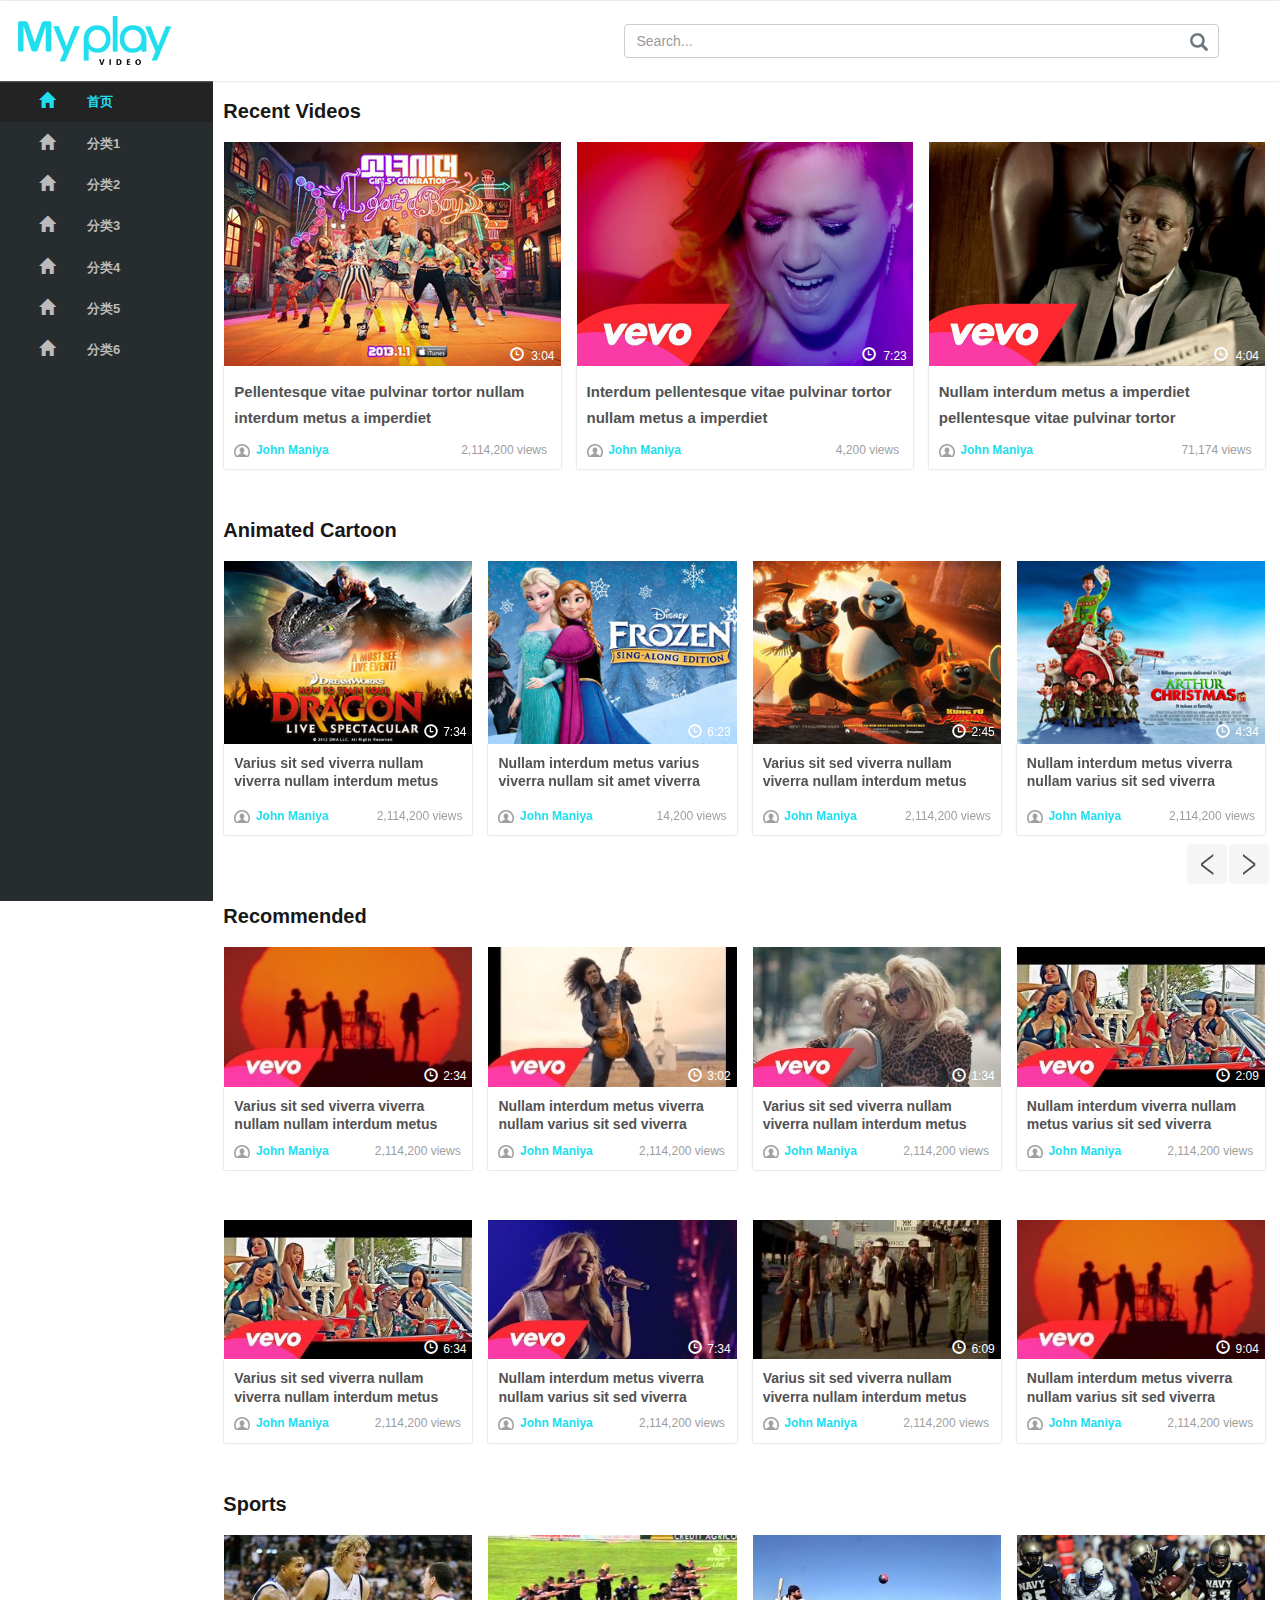
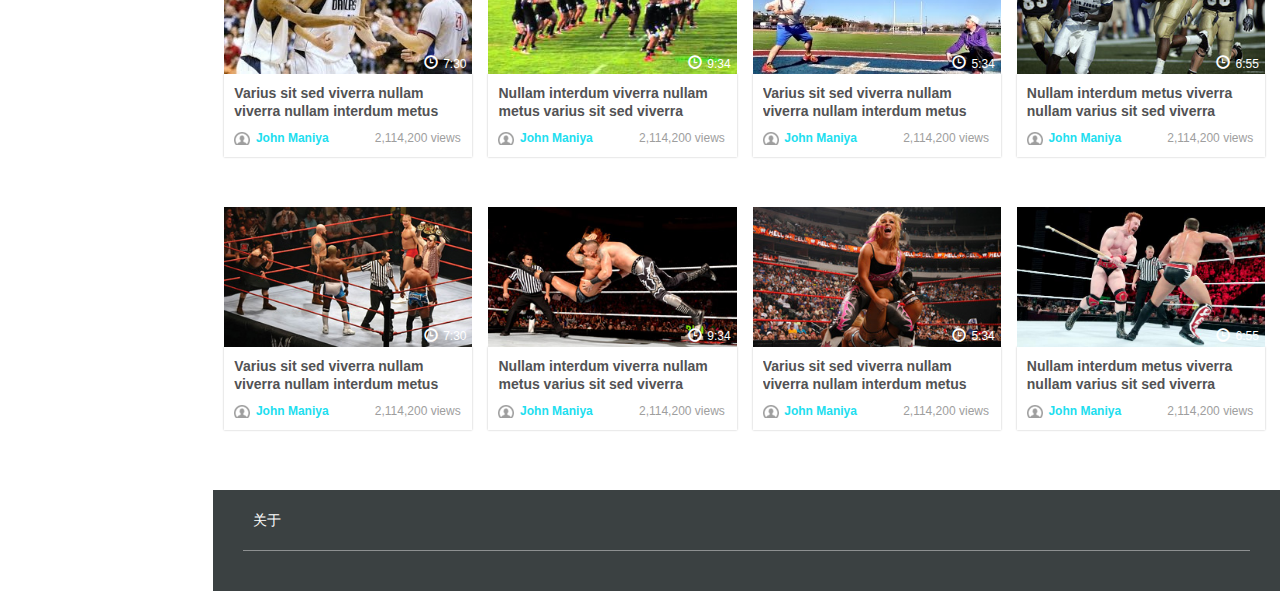
==== commit 28de9751: "精简页面" ====
--- a/theater/index.html
+++ b/theater/index.html
@@ -1,1448 +1,977 @@
 <!DOCTYPE HTML>
 <html>
 <head>
-<title>Home</title>
-<meta name="viewport" content="width=device-width, initial-scale=1">
-<meta http-equiv="Content-Type" content="text/html; charset=utf-8" />
-<meta name="keywords" content="My Play Responsive web template, Bootstrap Web Templates, Flat Web Templates, Andriod Compatible web template, 
-Smartphone Compatible web template, free webdesigns for Nokia, Samsung, LG, SonyErricsson, Motorola web design" />
-<script type="application/x-javascript"> addEventListener("load", function() { setTimeout(hideURLbar, 0); }, false); function hideURLbar(){ window.scrollTo(0,1); } </script>
-<!-- bootstrap -->
-<link href="css/bootstrap.min.css" rel='stylesheet' type='text/css' media="all" />
-<!-- //bootstrap -->
-<link href="css/dashboard.css" rel="stylesheet">
-<!-- Custom Theme files -->
-<link href="css/style.css" rel='stylesheet' type='text/css' media="all" />
-<script src="js/jquery-1.11.1.min.js"></script>
-<!--start-smoth-scrolling-->
-<!-- fonts -->
-<link href='http://fonts.useso.com/css?family=Open+Sans:300italic,400italic,600italic,700italic,800italic,400,300,600,700,800' rel='stylesheet' type='text/css'>
-<link href='http://fonts.useso.com/css?family=Poiret+One' rel='stylesheet' type='text/css'>
-<!-- //fonts -->
+    <title>思沃影院</title>
+    <meta name="viewport" content="width=device-width, initial-scale=1">
+    <meta http-equiv="Content-Type" content="text/html; charset=utf-8"/>
+    <link rel="icon" href="https://stormxing.oss-cn-beijing.aliyuncs.com/images/tw1.jpg">
+    <meta name="keywords" content="My Play Responsive web template, Bootstrap Web Templates, Flat Web Templates, Andriod Compatible web template,
+Smartphone Compatible web template, free webdesigns for Nokia, Samsung, LG, SonyErricsson, Motorola web design"/>
+    <script type="application/x-javascript"> addEventListener("load", function () {
+        setTimeout(hideURLbar, 0);
+    }, false);
+
+    function hideURLbar() {
+        window.scrollTo(0, 1);
+    } </script>
+    <!-- bootstrap -->
+    <link href="css/bootstrap.min.css" rel='stylesheet' type='text/css' media="all"/>
+    <!-- //bootstrap -->
+    <link href="css/dashboard.css" rel="stylesheet">
+    <!-- Custom Theme files -->
+    <link href="css/style.css" rel='stylesheet' type='text/css' media="all"/>
+    <script src="js/jquery-1.11.1.min.js"></script>
+    <!--start-smoth-scrolling-->
+    <!-- fonts -->
+    <!--<link href='http://fonts.useso.com/css?family=Open+Sans:300italic,400italic,600italic,700italic,800italic,400,300,600,700,800' rel='stylesheet' type='text/css'>-->
+    <!--<link href='http://fonts.useso.com/css?family=Poiret+One' rel='stylesheet' type='text/css'>-->
+    <!-- //fonts -->
 </head>
-  <body>
+<body>
 
-    <nav class="navbar navbar-inverse navbar-fixed-top">
-      <div class="container-fluid">
+<nav class="navbar navbar-inverse navbar-fixed-top">
+    <div class="container-fluid">
         <div class="navbar-header">
-          <button type="button" class="navbar-toggle collapsed" data-toggle="collapse" data-target="#navbar" aria-expanded="false" aria-controls="navbar">
-            <span class="sr-only">Toggle navigation</span>
-            <span class="icon-bar"></span>
-            <span class="icon-bar"></span>
-            <span class="icon-bar"></span>
-          </button>
-          <a class="navbar-brand" href="index.html"><h1><img src="images/logo.png" alt="" /></h1></a>
+            <button type="button" class="navbar-toggle collapsed" data-toggle="collapse" data-target="#navbar"
+                    aria-expanded="false" aria-controls="navbar">
+                <span class="sr-only">Toggle navigation</span>
+                <span class="icon-bar"></span>
+                <span class="icon-bar"></span>
+                <span class="icon-bar"></span>
+            </button>
+            <a class="navbar-brand" href="index.html"><h1><img src="images/logo.png" alt=""/></h1></a>
         </div>
         <div id="navbar" class="navbar-collapse collapse">
-			<div class="top-search">
-				<form class="navbar-form navbar-right">
-					<input type="text" class="form-control" placeholder="Search...">
-					<input type="submit" value=" ">
-				</form>
-			</div>
-			<div class="header-top-right">
-				<div class="file">
-					<a href="upload.html">Upload</a>
-				</div>	
-				<div class="signin">
-					<a href="#small-dialog2" class="play-icon popup-with-zoom-anim">Sign Up</a>
-					<!-- pop-up-box -->
-									<script type="text/javascript" src="js/modernizr.custom.min.js"></script>    
-									<link href="css/popuo-box.css" rel="stylesheet" type="text/css" media="all" />
-									<script src="js/jquery.magnific-popup.js" type="text/javascript"></script>
-									<!--//pop-up-box -->
-									<div id="small-dialog2" class="mfp-hide">
-										<h3>Create Account</h3> 
-										<div class="social-sits">
-											<div class="facebook-button">
-												<a href="#">Connect with Facebook</a>
-											</div>
-											<div class="chrome-button">
-												<a href="#">Connect with Google</a>
-											</div>
-											<div class="button-bottom">
-												<p>Already have an account? <a href="#small-dialog" class="play-icon popup-with-zoom-anim">Login</a></p>
-											</div>
-										</div>
-										<div class="signup">
-											<form>
-												<input type="text" class="email" placeholder="Mobile Number" maxlength="10" pattern="[1-9]{1}\d{9}" title="Enter a valid mobile number" />
-											</form>
-											<div class="continue-button">
-												<a href="#small-dialog3" class="hvr-shutter-out-horizontal play-icon popup-with-zoom-anim">CONTINUE</a>
-											</div>
-										</div>
-										<div class="clearfix"> </div>
-									</div>	
-									<div id="small-dialog3" class="mfp-hide">
-										<h3>Create Account</h3> 
-										<div class="social-sits">
-											<div class="facebook-button">
-												<a href="#">Connect with Facebook</a>
-											</div>
-											<div class="chrome-button">
-												<a href="#">Connect with Google</a>
-											</div>
-											<div class="button-bottom">
-												<p>Already have an account? <a href="#small-dialog" class="play-icon popup-with-zoom-anim">Login</a></p>
-											</div>
-										</div>
-										<div class="signup">
-											<form>
-												<input type="text" class="email" placeholder="Email" required="required" pattern="([\w-\.]+@([\w-]+\.)+[\w-]{2,4})?" title="Enter a valid email"/>
-												<input type="password" placeholder="Password" required="required" pattern=".{6,}" title="Minimum 6 characters required" autocomplete="off" />
-												<input type="text" class="email" placeholder="Mobile Number" maxlength="10" pattern="[1-9]{1}\d{9}" title="Enter a valid mobile number" />
-												<input type="submit"  value="Sign Up"/>
-											</form>
-										</div>
-										<div class="clearfix"> </div>
-									</div>	
-									<div id="small-dialog7" class="mfp-hide">
-										<h3>Create Account</h3> 
-										<div class="social-sits">
-											<div class="facebook-button">
-												<a href="#">Connect with Facebook</a>
-											</div>
-											<div class="chrome-button">
-												<a href="#">Connect with Google</a>
-											</div>
-											<div class="button-bottom">
-												<p>Already have an account? <a href="#small-dialog" class="play-icon popup-with-zoom-anim">Login</a></p>
-											</div>
-										</div>
-										<div class="signup">
-											<form action="upload.html">
-												<input type="text" class="email" placeholder="Email" required="required" pattern="([\w-\.]+@([\w-]+\.)+[\w-]{2,4})?" title="Enter a valid email"/>
-												<input type="password" placeholder="Password" required="required" pattern=".{6,}" title="Minimum 6 characters required" autocomplete="off" />
-												<input type="submit"  value="Sign In"/>
-											</form>
-										</div>
-										<div class="clearfix"> </div>
-									</div>		
-									<div id="small-dialog4" class="mfp-hide">
-										<h3>Feedback</h3> 
-										<div class="feedback-grids">
-											<div class="feedback-grid">
-												<p>Suspendisse tristique magna ut urna pellentesque, ut egestas velit faucibus. Nullam mattis lectus ullamcorper dui dignissim, sit amet egestas orci ullamcorper.</p>
-											</div>
-											<div class="button-bottom">
-												<p><a href="#small-dialog" class="play-icon popup-with-zoom-anim">Sign in</a> to get started.</p>
-											</div>
-										</div>
-									</div>
-									<div id="small-dialog5" class="mfp-hide">
-										<h3>Help</h3> 
-											<div class="help-grid">
-												<p>Suspendisse tristique magna ut urna pellentesque, ut egestas velit faucibus. Nullam mattis lectus ullamcorper dui dignissim, sit amet egestas orci ullamcorper.</p>
-											</div>
-											<div class="help-grids">
-												<div class="help-button-bottom">
-													<p><a href="#small-dialog4" class="play-icon popup-with-zoom-anim">Feedback</a></p>
-												</div>
-												<div class="help-button-bottom">
-													<p><a href="#small-dialog6" class="play-icon popup-with-zoom-anim">Lorem ipsum dolor sit amet</a></p>
-												</div>
-												<div class="help-button-bottom">
-													<p><a href="#small-dialog6" class="play-icon popup-with-zoom-anim">Nunc vitae rutrum enim</a></p>
-												</div>
-												<div class="help-button-bottom">
-													<p><a href="#small-dialog6" class="play-icon popup-with-zoom-anim">Mauris at volutpat leo</a></p>
-												</div>
-												<div class="help-button-bottom">
-													<p><a href="#small-dialog6" class="play-icon popup-with-zoom-anim">Mauris vehicula rutrum velit</a></p>
-												</div>
-												<div class="help-button-bottom">
-													<p><a href="#small-dialog6" class="play-icon popup-with-zoom-anim">Aliquam eget ante non orci fac</a></p>
-												</div>
-											</div>
-									</div>
-									<div id="small-dialog6" class="mfp-hide">
-										<div class="video-information-text">
-											<h4>Video information & settings</h4>
-											<p>Suspendisse tristique magna ut urna pellentesque, ut egestas velit faucibus. Nullam mattis lectus ullamcorper dui dignissim, sit amet egestas orci ullamcorper.</p>
-											<ol>
-												<li>Nunc vitae rutrum enim. Mauris at volutpat leo. Vivamus dapibus mi ut elit fermentum tincidunt.</li>
-												<li>Nunc vitae rutrum enim. Mauris at volutpat leo. Vivamus dapibus mi ut elit fermentum tincidunt.</li>
-												<li>Nunc vitae rutrum enim. Mauris at volutpat leo. Vivamus dapibus mi ut elit fermentum tincidunt.</li>
-												<li>Nunc vitae rutrum enim. Mauris at volutpat leo. Vivamus dapibus mi ut elit fermentum tincidunt.</li>
-												<li>Nunc vitae rutrum enim. Mauris at volutpat leo. Vivamus dapibus mi ut elit fermentum tincidunt.</li>
-											</ol>
-										</div>
-									</div>
-									<script>
-											$(document).ready(function() {
-											$('.popup-with-zoom-anim').magnificPopup({
-												type: 'inline',
-												fixedContentPos: false,
-												fixedBgPos: true,
-												overflowY: 'auto',
-												closeBtnInside: true,
-												preloader: false,
-												midClick: true,
-												removalDelay: 300,
-												mainClass: 'my-mfp-zoom-in'
-											});
-																											
-											});
-									</script>	
-				</div>
-				<div class="signin">
-					<a href="#small-dialog" class="play-icon popup-with-zoom-anim">Sign In</a>
-					<div id="small-dialog" class="mfp-hide">
-						<h3>Login</h3>
-						<div class="social-sits">
-							<div class="facebook-button">
-								<a href="#">Connect with Facebook</a>
-							</div>
-							<div class="chrome-button">
-								<a href="#">Connect with Google</a>
-							</div>
-							<div class="button-bottom">
-								<p>New account? <a href="#small-dialog2" class="play-icon popup-with-zoom-anim">Signup</a></p>
-							</div>
-						</div>
-						<div class="signup">
-							<form>
-								<input type="text" class="email" placeholder="Enter email / mobile" required="required" pattern="([\w-\.]+@([\w-]+\.)+[\w-]{2,4})?"/>
-								<input type="password" placeholder="Password" required="required" pattern=".{6,}" title="Minimum 6 characters required" autocomplete="off" />
-								<input type="submit"  value="LOGIN"/>
-							</form>
-							<div class="forgot">
-								<a href="#">Forgot password ?</a>
-							</div>
-						</div>
-						<div class="clearfix"> </div>
-					</div>
-				</div>
-				<div class="clearfix"> </div>
-			</div>
+            <div class="top-search">
+                <form class="navbar-form navbar-right" style="margin-left: 35%">
+                    <input type="text" class="form-control" placeholder="Search...">
+                    <input type="submit" value=" ">
+                </form>
+            </div>
         </div>
-		<div class="clearfix"> </div>
-      </div>
-    </nav>
-	<div class="copyrights">Collect from <a href="http://www.cssmoban.com/" >企业网站模板</a></div>
-        <div class="col-sm-3 col-md-2 sidebar">
-			<div class="top-navigation">
-				<div class="t-menu">MENU</div>
-				<div class="t-img">
-					<img src="images/lines.png" alt="" />
-				</div>
-				<div class="clearfix"> </div>
-			</div>
-				<div class="drop-navigation drop-navigation">
-				  <ul class="nav nav-sidebar">
-					<li class="active"><a href="index.html" class="home-icon"><span class="glyphicon glyphicon-home" aria-hidden="true"></span>Home</a></li>
-					<li><a href="shows.html" class="user-icon"><span class="glyphicon glyphicon-home glyphicon-blackboard" aria-hidden="true"></span>TV Shows</a></li>
-					<li><a href="history.html" class="sub-icon"><span class="glyphicon glyphicon-home glyphicon-hourglass" aria-hidden="true"></span>History</a></li>
-					<li><a href="#" class="menu1"><span class="glyphicon glyphicon-film" aria-hidden="true"></span>Movies<span class="glyphicon glyphicon-menu-down" aria-hidden="true"></span></a></li>
-						<ul class="cl-effect-2">
-							<li><a href="movies.html">English</a></li>                                             
-							<li><a href="movies.html">Chinese</a></li>
-							<li><a href="movies.html">Hindi</a></li> 
-						</ul>
-						<!-- script-for-menu -->
-						<script>
-							$( "li a.menu1" ).click(function() {
-							$( "ul.cl-effect-2" ).slideToggle( 300, function() {
-							// Animation complete.
-							});
-							});
-						</script>
-					<li><a href="#" class="menu"><span class="glyphicon glyphicon-film glyphicon-king" aria-hidden="true"></span>Sports<span class="glyphicon glyphicon-menu-down" aria-hidden="true"></span></a></li>
-						<ul class="cl-effect-1">
-							<li><a href="sports.html">Football</a></li>                                             
-							<li><a href="sports.html">Cricket</a></li>
-							<li><a href="sports.html">Tennis</a></li> 
-							<li><a href="sports.html">Shattil</a></li>  
-						</ul>
-						<!-- script-for-menu -->
-						<script>
-							$( "li a.menu" ).click(function() {
-							$( "ul.cl-effect-1" ).slideToggle( 300, function() {
-							// Animation complete.
-							});
-							});
-						</script>
-					<li><a href="movies.html" class="song-icon"><span class="glyphicon glyphicon-music" aria-hidden="true"></span>Songs</a></li>
-					<li><a href="news.html" class="news-icon"><span class="glyphicon glyphicon-envelope" aria-hidden="true"></span>News</a></li>
-				  </ul>
-				  <!-- script-for-menu -->
-						<script>
-							$( ".top-navigation" ).click(function() {
-							$( ".drop-navigation" ).slideToggle( 300, function() {
-							// Animation complete.
-							});
-							});
-						</script>
-					<div class="side-bottom">
-						<div class="side-bottom-icons">
-							<ul class="nav2">
-								<li><a href="#" class="facebook"> </a></li>
-								<li><a href="#" class="facebook twitter"> </a></li>
-								<li><a href="#" class="facebook chrome"> </a></li>
-								<li><a href="#" class="facebook dribbble"> </a></li>
-							</ul>
-						</div>
-						<div class="copyright">
-							<p>Copyright &copy; 2015.Company name All rights reserved.More Templates <a href="http://www.cssmoban.com/" target="_blank" title="模板之家">模板之家</a> - Collect from <a href="http://www.cssmoban.com/" title="网页模板" target="_blank">网页模板</a></p>
-						</div>
-					</div>
-				</div>
+        <div class="clearfix"></div>
+    </div>
+</nav>
+<div class="copyrights">Collect from <a href="http://www.cssmoban.com/">企业网站模板</a></div>
+<div class="col-sm-3 col-md-2 sidebar">
+    <div class="top-navigation">
+        <div class="t-menu">MENU</div>
+        <div class="t-img">
+            <img src="images/lines.png" alt=""/>
         </div>
-        <div class="col-sm-9 col-sm-offset-3 col-md-10 col-md-offset-2 main">
-			<div class="main-grids">
-				<div class="top-grids">
-					<div class="recommended-info">
-						<h3>Recent Videos</h3>
-					</div>
-					<div class="col-md-4 resent-grid recommended-grid slider-top-grids">
-						<div class="resent-grid-img recommended-grid-img">
-							<a href="single.html"><img src="images/t1.jpg" alt="" /></a>
-							<div class="time">
-								<p>3:04</p>
-							</div>
-							<div class="clck">
-								<span class="glyphicon glyphicon-time" aria-hidden="true"></span>
-							</div>
-						</div>
-						<div class="resent-grid-info recommended-grid-info">
-							<h3><a href="single.html" class="title title-info">Pellentesque vitae pulvinar tortor nullam interdum metus a imperdiet</a></h3>
-							<ul>
-								<li><p class="author author-info"><a href="#" class="author">John Maniya</a></p></li>
-								<li class="right-list"><p class="views views-info">2,114,200 views</p></li>
-							</ul>
-						</div>
-					</div>
-					<div class="col-md-4 resent-grid recommended-grid slider-top-grids">
-						<div class="resent-grid-img recommended-grid-img">
-							<a href="single.html"><img src="images/t2.jpg" alt="" /></a>
-							<div class="time">
-								<p>7:23</p>
-							</div>
-							<div class="clck">
-								<span class="glyphicon glyphicon-time" aria-hidden="true"></span>
-							</div>
-						</div>
-						<div class="resent-grid-info recommended-grid-info">
-							<h3><a href="single.html" class="title title-info">Interdum pellentesque vitae pulvinar tortor nullam metus a imperdiet</a></h3>
-							<ul>
-								<li><p class="author author-info"><a href="#" class="author">John Maniya</a></p></li>
-								<li class="right-list"><p class="views views-info">4,200 views</p></li>
-							</ul>
-						</div>
-					</div>
-					<div class="col-md-4 resent-grid recommended-grid slider-top-grids">
-						<div class="resent-grid-img recommended-grid-img">
-							<a href="single.html"><img src="images/t3.jpg" alt="" /></a>
-							<div class="time">
-								<p>4:04</p>
-							</div>
-							<div class="clck">
-								<span class="glyphicon glyphicon-time" aria-hidden="true"></span>
-							</div>
-						</div>
-						<div class="resent-grid-info recommended-grid-info">
-							<h3><a href="single.html" class="title title-info">Nullam interdum metus a imperdiet pellentesque vitae pulvinar tortor</a></h3>
-							<ul>
-								<li><p class="author author-info"><a href="#" class="author">John Maniya</a></p></li>
-								<li class="right-list"><p class="views views-info">71,174 views</p></li>
-							</ul>
-						</div>
-					</div>
-					<div class="clearfix"> </div>
-				</div>
-				<div class="recommended">
-					<div class="recommended-grids">
-						<div class="recommended-info">
-							<h3>Animated Cartoon</h3>
-						</div>
-						<script src="js/responsiveslides.min.js"></script>
-						 <script>
-							// You can also use "$(window).load(function() {"
-							$(function () {
-							  // Slideshow 4
-							  $("#slider3").responsiveSlides({
-								auto: true,
-								pager: false,
-								nav: true,
-								speed: 500,
-								namespace: "callbacks",
-								before: function () {
-								  $('.events').append("<li>before event fired.</li>");
-								},
-								after: function () {
-								  $('.events').append("<li>after event fired.</li>");
-								}
-							  });
-						
-							});
-						  </script>
-						<div  id="top" class="callbacks_container">
-							<ul class="rslides" id="slider3">
-								<li>
-									<div class="animated-grids">
-										<div class="col-md-3 resent-grid recommended-grid slider-first">
-											<div class="resent-grid-img recommended-grid-img">
-												<a href="single.html"><img src="images/c.jpg" alt="" /></a>
-												<div class="time small-time slider-time">
-													<p>7:34</p>
-												</div>
-												<div class="clck small-clck">
-													<span class="glyphicon glyphicon-time" aria-hidden="true"></span>
-												</div>
-											</div>
-											<div class="resent-grid-info recommended-grid-info">
-												<h5><a href="single.html" class="title">Varius sit sed viverra nullam viverra nullam interdum metus</a></h5>
-												<div class="slid-bottom-grids">
-													<div class="slid-bottom-grid">
-														<p class="author author-info"><a href="#" class="author">John Maniya</a></p>
-													</div>
-													<div class="slid-bottom-grid slid-bottom-right">
-														<p class="views views-info">2,114,200 views</p>
-													</div>
-													<div class="clearfix"> </div>
-												</div>
-											</div>
-										</div>
-										<div class="col-md-3 resent-grid recommended-grid slider-first">
-											<div class="resent-grid-img recommended-grid-img">
-												<a href="single.html"><img src="images/c1.jpg" alt="" /></a>
-												<div class="time small-time slider-time">
-													<p>6:23</p>
-												</div>
-												<div class="clck small-clck">
-													<span class="glyphicon glyphicon-time" aria-hidden="true"></span>
-												</div>
-											</div>
-											<div class="resent-grid-info recommended-grid-info">
-												<h5><a href="single.html" class="title">Nullam interdum metus varius viverra nullam sit amet viverra</a></h5>
-												<div class="slid-bottom-grids">
-													<div class="slid-bottom-grid">
-														<p class="author author-info"><a href="#" class="author">John Maniya</a></p>
-													</div>
-													<div class="slid-bottom-grid slid-bottom-right">
-														<p class="views views-info">14,200 views</p>
-													</div>
-													<div class="clearfix"> </div>
-												</div>
-											</div>
-										</div>
-										<div class="col-md-3 resent-grid recommended-grid slider-first">
-											<div class="resent-grid-img recommended-grid-img">
-												<a href="single.html"><img src="images/c2.jpg" alt="" /></a>
-												<div class="time small-time slider-time">
-													<p>2:45</p>
-												</div>
-												<div class="clck small-clck">
-													<span class="glyphicon glyphicon-time" aria-hidden="true"></span>
-												</div>
-											</div>
-											<div class="resent-grid-info recommended-grid-info">
-												<h5><a href="single.html" class="title">Varius sit sed viverra nullam viverra nullam interdum metus</a></h5>
-												<div class="slid-bottom-grids">
-													<div class="slid-bottom-grid">
-														<p class="author author-info"><a href="#" class="author">John Maniya</a></p>
-													</div>
-													<div class="slid-bottom-grid slid-bottom-right">
-														<p class="views views-info">2,114,200 views</p>
-													</div>
-													<div class="clearfix"> </div>
-												</div>
-											</div>
-										</div>
-										<div class="col-md-3 resent-grid recommended-grid slider-first">
-											<div class="resent-grid-img recommended-grid-img">
-												<a href="single.html"><img src="images/c3.jpg" alt="" /></a>
-												<div class="time small-time slider-time">
-													<p>4:34</p>
-												</div>
-												<div class="clck small-clck">
-													<span class="glyphicon glyphicon-time" aria-hidden="true"></span>
-												</div>
-											</div>
-											<div class="resent-grid-info recommended-grid-info">
-												<h5><a href="single.html" class="title">Nullam interdum metus viverra nullam varius sit sed viverra</a></h5>
-												<div class="slid-bottom-grids">
-													<div class="slid-bottom-grid">
-														<p class="author author-info"><a href="#" class="author">John Maniya</a></p>
-													</div>
-													<div class="slid-bottom-grid slid-bottom-right">
-														<p class="views views-info">2,114,200 views</p>
-													</div>
-													<div class="clearfix"> </div>
-												</div>
-											</div>
-										</div>
-										<div class="clearfix"> </div>
-									</div>
-								</li>
-								<li>
-									<div class="animated-grids">
-										<div class="col-md-3 resent-grid recommended-grid slider-first">
-											<div class="resent-grid-img recommended-grid-img">
-												<a href="single.html"><img src="images/c1.jpg" alt="" /></a>
-												<div class="time small-time slider-time">
-													<p>4:42</p>
-												</div>
-												<div class="clck small-clck">
-													<span class="glyphicon glyphicon-time" aria-hidden="true"></span>
-												</div>
-											</div>
-											<div class="resent-grid-info recommended-grid-info">
-												<h5><a href="single.html" class="title">Varius sit sed viverra viverra nullam nullam interdum metus</a></h5>
-												<div class="slid-bottom-grids">
-													<div class="slid-bottom-grid">
-														<p class="author author-info"><a href="#" class="author">John Maniya</a></p>
-													</div>
-													<div class="slid-bottom-grid slid-bottom-right">
-														<p class="views views-info">2,114,200 views</p>
-													</div>
-													<div class="clearfix"> </div>
-												</div>
-											</div>
-										</div>
-										<div class="col-md-3 resent-grid recommended-grid slider-first">
-											<div class="resent-grid-img recommended-grid-img">
-												<a href="single.html"><img src="images/c2.jpg" alt="" /></a>
-												<div class="time small-time slider-time">
-													<p>6:14</p>
-												</div>
-												<div class="clck small-clck">
-													<span class="glyphicon glyphicon-time" aria-hidden="true"></span>
-												</div>
-											</div>
-											<div class="resent-grid-info recommended-grid-info">
-												<h5><a href="single.html" class="title">Nullam interdum metus viverra nullam varius sit sed viverra</a></h5>
-												<div class="slid-bottom-grids">
-													<div class="slid-bottom-grid">
-														<p class="author author-info"><a href="#" class="author">John Maniya</a></p>
-													</div>
-													<div class="slid-bottom-grid slid-bottom-right">
-														<p class="views views-info">2,114,200 views</p>
-													</div>
-													<div class="clearfix"> </div>
-												</div>
-											</div>
-										</div>
-										<div class="col-md-3 resent-grid recommended-grid slider-first">
-											<div class="resent-grid-img recommended-grid-img">
-												<a href="single.html"><img src="images/c3.jpg" alt="" /></a>
-												<div class="time small-time slider-time">
-													<p>2:34</p>
-												</div>
-												<div class="clck small-clck">
-													<span class="glyphicon glyphicon-time" aria-hidden="true"></span>
-												</div>
-											</div>
-											<div class="resent-grid-info recommended-grid-info">
-												<h5><a href="single.html" class="title">varius sit sed viverra viverra nullam Nullam interdum metus</a></h5>
-												<div class="slid-bottom-grids">
-													<div class="slid-bottom-grid">
-														<p class="author author-info"><a href="#" class="author">John Maniya</a></p>
-													</div>
-													<div class="slid-bottom-grid slid-bottom-right">
-														<p class="views views-info">2,114,200 views</p>
-													</div>
-													<div class="clearfix"> </div>
-												</div>
-											</div>
-										</div>
-										<div class="col-md-3 resent-grid recommended-grid slider-first">
-											<div class="resent-grid-img recommended-grid-img">
-												<a href="single.html"><img src="images/c.jpg" alt="" /></a>
-												<div class="time small-time slider-time">
-													<p>5:12</p>
-												</div>
-												<div class="clck small-clck">
-													<span class="glyphicon glyphicon-time" aria-hidden="true"></span>
-												</div>
-											</div>
-											<div class="resent-grid-info recommended-grid-info">
-												<h5><a href="single.html" class="title">Nullam interdum metus viverra nullam varius sit sed viverra</a></h5>
-												<div class="slid-bottom-grids">
-													<div class="slid-bottom-grid">
-														<p class="author author-info"><a href="#" class="author">John Maniya</a></p>
-													</div>
-													<div class="slid-bottom-grid slid-bottom-right">
-														<p class="views views-info">1,14,200 views</p>
-													</div>
-													<div class="clearfix"> </div>
-												</div>
-											</div>
-										</div>
-										<div class="clearfix"> </div>
-									</div>
-								</li>
-								<li>
-									<div class="animated-grids">
-										<div class="col-md-3 resent-grid recommended-grid slider-first">
-											<div class="resent-grid-img recommended-grid-img">
-												<a href="single.html"><img src="images/c2.jpg" alt="" /></a>
-												<div class="time small-time slider-time">
-													<p>4:42</p>
-												</div>
-												<div class="clck small-clck">
-													<span class="glyphicon glyphicon-time" aria-hidden="true"></span>
-												</div>
-											</div>
-											<div class="resent-grid-info recommended-grid-info">
-												<h5><a href="single.html" class="title">Varius sit sed viverra viverra nullam nullam interdum metus</a></h5>
-												<div class="slid-bottom-grids">
-													<div class="slid-bottom-grid">
-														<p class="author author-info"><a href="#" class="author">John Maniya</a></p>
-													</div>
-													<div class="slid-bottom-grid slid-bottom-right">
-														<p class="views views-info">2,114,200 views</p>
-													</div>
-													<div class="clearfix"> </div>
-												</div>
-											</div>
-										</div>
-										<div class="col-md-3 resent-grid recommended-grid slider-first">
-											<div class="resent-grid-img recommended-grid-img">
-												<a href="single.html"><img src="images/c3.jpg" alt="" /></a>
-												<div class="time small-time slider-time">
-													<p>6:14</p>
-												</div>
-												<div class="clck small-clck">
-													<span class="glyphicon glyphicon-time" aria-hidden="true"></span>
-												</div>
-											</div>
-											<div class="resent-grid-info recommended-grid-info">
-												<h5><a href="single.html" class="title">Nullam interdum metus viverra nullam varius sit sed viverra</a></h5>
-												<div class="slid-bottom-grids">
-													<div class="slid-bottom-grid">
-														<p class="author author-info"><a href="#" class="author">John Maniya</a></p>
-													</div>
-													<div class="slid-bottom-grid slid-bottom-right">
-														<p class="views views-info">2,114,200 views</p>
-													</div>
-													<div class="clearfix"> </div>
-												</div>
-											</div>
-										</div>
-										<div class="col-md-3 resent-grid recommended-grid slider-first">
-											<div class="resent-grid-img recommended-grid-img">
-												<a href="single.html"><img src="images/c.jpg" alt="" /></a>
-												<div class="time small-time slider-time">
-													<p>2:34</p>
-												</div>
-												<div class="clck small-clck">
-													<span class="glyphicon glyphicon-time" aria-hidden="true"></span>
-												</div>
-											</div>
-											<div class="resent-grid-info recommended-grid-info">
-												<h5><a href="single.html" class="title">varius sit sed viverra viverra nullam Nullam interdum metus</a></h5>
-												<div class="slid-bottom-grids">
-													<div class="slid-bottom-grid">
-														<p class="author author-info"><a href="#" class="author">John Maniya</a></p>
-													</div>
-													<div class="slid-bottom-grid slid-bottom-right">
-														<p class="views views-info">2,114,200 views</p>
-													</div>
-													<div class="clearfix"> </div>
-												</div>
-											</div>
-										</div>
-										<div class="col-md-3 resent-grid recommended-grid slider-first">
-											<div class="resent-grid-img recommended-grid-img">
-												<a href="single.html"><img src="images/c3.jpg" alt="" /></a>
-												<div class="time small-time slider-time">
-													<p>5:12</p>
-												</div>
-												<div class="clck small-clck">
-													<span class="glyphicon glyphicon-time" aria-hidden="true"></span>
-												</div>
-											</div>
-											<div class="resent-grid-info recommended-grid-info">
-												<h5><a href="single.html" class="title">Nullam interdum metus viverra nullam varius sit sed viverra</a></h5>
-												<div class="slid-bottom-grids">
-													<div class="slid-bottom-grid">
-														<p class="author author-info"><a href="#" class="author">John Maniya</a></p>
-													</div>
-													<div class="slid-bottom-grid slid-bottom-right">
-														<p class="views views-info">1,14,200 views</p>
-													</div>
-													<div class="clearfix"> </div>
-												</div>
-											</div>
-										</div>
-										<div class="clearfix"> </div>
-									</div>
-								</li>
-								<li>
-									<div class="animated-grids">
-										<div class="col-md-3 resent-grid recommended-grid slider-first">
-											<div class="resent-grid-img recommended-grid-img">
-												<a href="single.html"><img src="images/c3.jpg" alt="" /></a>
-												<div class="time small-time slider-time">
-													<p>4:42</p>
-												</div>
-												<div class="clck small-clck">
-													<span class="glyphicon glyphicon-time" aria-hidden="true"></span>
-												</div>
-											</div>
-											<div class="resent-grid-info recommended-grid-info">
-												<h5><a href="single.html" class="title">Varius sit sed viverra viverra nullam nullam interdum metus</a></h5>
-												<div class="slid-bottom-grids">
-													<div class="slid-bottom-grid">
-														<p class="author author-info"><a href="#" class="author">John Maniya</a></p>
-													</div>
-													<div class="slid-bottom-grid slid-bottom-right">
-														<p class="views views-info">2,114,200 views</p>
-													</div>
-													<div class="clearfix"> </div>
-												</div>
-											</div>
-										</div>
-										<div class="col-md-3 resent-grid recommended-grid slider-first">
-											<div class="resent-grid-img recommended-grid-img">
-												<a href="single.html"><img src="images/c.jpg" alt="" /></a>
-												<div class="time small-time slider-time">
-													<p>6:14</p>
-												</div>
-												<div class="clck small-clck">
-													<span class="glyphicon glyphicon-time" aria-hidden="true"></span>
-												</div>
-											</div>
-											<div class="resent-grid-info recommended-grid-info">
-												<h5><a href="single.html" class="title">Nullam interdum metus viverra nullam varius sit sed viverra</a></h5>
-												<div class="slid-bottom-grids">
-													<div class="slid-bottom-grid">
-														<p class="author author-info"><a href="#" class="author">John Maniya</a></p>
-													</div>
-													<div class="slid-bottom-grid slid-bottom-right">
-														<p class="views views-info">2,114,200 views</p>
-													</div>
-													<div class="clearfix"> </div>
-												</div>
-											</div>
-										</div>
-										<div class="col-md-3 resent-grid recommended-grid slider-first">
-											<div class="resent-grid-img recommended-grid-img">
-												<a href="single.html"><img src="images/c1.jpg" alt="" /></a>
-												<div class="time small-time slider-time">
-													<p>2:34</p>
-												</div>
-												<div class="clck small-clck">
-													<span class="glyphicon glyphicon-time" aria-hidden="true"></span>
-												</div>
-											</div>
-											<div class="resent-grid-info recommended-grid-info">
-												<h5><a href="single.html" class="title">varius sit sed viverra viverra nullam Nullam interdum metus</a></h5>
-												<div class="slid-bottom-grids">
-													<div class="slid-bottom-grid">
-														<p class="author author-info"><a href="#" class="author">John Maniya</a></p>
-													</div>
-													<div class="slid-bottom-grid slid-bottom-right">
-														<p class="views views-info">2,114,200 views</p>
-													</div>
-													<div class="clearfix"> </div>
-												</div>
-											</div>
-										</div>
-										<div class="col-md-3 resent-grid recommended-grid slider-first">
-											<div class="resent-grid-img recommended-grid-img">
-												<a href="single.html"><img src="images/c2.jpg" alt="" /></a>
-												<div class="time small-time slider-time">
-													<p>5:12</p>
-												</div>
-												<div class="clck small-clck">
-													<span class="glyphicon glyphicon-time" aria-hidden="true"></span>
-												</div>
-											</div>
-											<div class="resent-grid-info recommended-grid-info">
-												<h5><a href="single.html" class="title">Nullam interdum metus viverra nullam varius sit sed viverra</a></h5>
-												<div class="slid-bottom-grids">
-													<div class="slid-bottom-grid">
-														<p class="author author-info"><a href="#" class="author">John Maniya</a></p>
-													</div>
-													<div class="slid-bottom-grid slid-bottom-right">
-														<p class="views views-info">1,14,200 views</p>
-													</div>
-													<div class="clearfix"> </div>
-												</div>
-											</div>
-										</div>
-										<div class="clearfix"> </div>
-									</div>
-								</li>
-							</ul>
-						</div>
-					</div>
-				</div>
-				<div class="recommended">
-					<div class="recommended-grids">
-						<div class="recommended-info">
-							<h3>Recommended</h3>
-						</div>
-						<div class="col-md-3 resent-grid recommended-grid">
-							<div class="resent-grid-img recommended-grid-img">
-								<a href="single.html"><img src="images/r1.jpg" alt="" /></a>
-								<div class="time small-time">
-									<p>2:34</p>
-								</div>
-								<div class="clck small-clck">
-									<span class="glyphicon glyphicon-time" aria-hidden="true"></span>
-								</div>
-							</div>
-							<div class="resent-grid-info recommended-grid-info video-info-grid">
-								<h5><a href="single.html" class="title">Varius sit sed viverra viverra nullam nullam interdum metus</a></h5>
-								<ul>
-									<li><p class="author author-info"><a href="#" class="author">John Maniya</a></p></li>
-									<li class="right-list"><p class="views views-info">2,114,200 views</p></li>
-								</ul>
-							</div>
-						</div>
-						<div class="col-md-3 resent-grid recommended-grid">
-							<div class="resent-grid-img recommended-grid-img">
-								<a href="single.html"><img src="images/r2.jpg" alt="" /></a>
-								<div class="time small-time">
-									<p>3:02</p>
-								</div>
-								<div class="clck small-clck">
-									<span class="glyphicon glyphicon-time" aria-hidden="true"></span>
-								</div>
-							</div>
-							<div class="resent-grid-info recommended-grid-info video-info-grid">
-								<h5><a href="single.html" class="title">Nullam interdum metus viverra nullam varius sit sed viverra</a></h5>
-								<ul>
-									<li><p class="author author-info"><a href="#" class="author">John Maniya</a></p></li>
-									<li class="right-list"><p class="views views-info">2,114,200 views</p></li>
-								</ul>
-							</div>
-						</div>
-						<div class="col-md-3 resent-grid recommended-grid">
-							<div class="resent-grid-img recommended-grid-img">
-								<a href="single.html"><img src="images/r3.jpg" alt="" /></a>
-								<div class="time small-time">
-									<p>1:34</p>
-								</div>
-								<div class="clck small-clck">
-									<span class="glyphicon glyphicon-time" aria-hidden="true"></span>
-								</div>
-							</div>
-							<div class="resent-grid-info recommended-grid-info video-info-grid">
-								<h5><a href="single.html" class="title">Varius sit sed viverra nullam viverra nullam interdum metus</a></h5>
-								<ul>
-									<li><p class="author author-info"><a href="#" class="author">John Maniya</a></p></li>
-									<li class="right-list"><p class="views views-info">2,114,200 views</p></li>
-								</ul>
-							</div>
-						</div>
-						<div class="col-md-3 resent-grid recommended-grid">
-							<div class="resent-grid-img recommended-grid-img">
-								<a href="single.html"><img src="images/r4.jpg" alt="" /></a>
-								<div class="time small-time">
-									<p>2:09</p>
-								</div>
-								<div class="clck small-clck">
-									<span class="glyphicon glyphicon-time" aria-hidden="true"></span>
-								</div>
-							</div>
-							<div class="resent-grid-info recommended-grid-info video-info-grid">
-								<h5><a href="single.html" class="title">Nullam interdum viverra nullam metus varius sit sed viverra</a></h5>
-								<ul>
-									<li><p class="author author-info"><a href="#" class="author">John Maniya</a></p></li>
-									<li class="right-list"><p class="views views-info">2,114,200 views</p></li>
-								</ul>
-							</div>
-						</div>
-						<div class="clearfix"> </div>
-					</div>
-					<div class="recommended-grids">
-						<div class="col-md-3 resent-grid recommended-grid">
-							<div class="resent-grid-img recommended-grid-img">
-								<a href="single.html"><img src="images/r4.jpg" alt="" /></a>
-								<div class="time small-time">
-									<p>6:34</p>
-								</div>
-								<div class="clck small-clck">
-									<span class="glyphicon glyphicon-time" aria-hidden="true"></span>
-								</div>
-							</div>
-							<div class="resent-grid-info recommended-grid-info video-info-grid">
-								<h5><a href="single.html" class="title">Varius sit sed viverra nullam viverra nullam interdum metus</a></h5>
-								<ul>
-									<li><p class="author author-info"><a href="#" class="author">John Maniya</a></p></li>
-									<li class="right-list"><p class="views views-info">2,114,200 views</p></li>
-								</ul>
-							</div>
-						</div>
-						<div class="col-md-3 resent-grid recommended-grid">
-							<div class="resent-grid-img recommended-grid-img">
-								<a href="single.html"><img src="images/r5.jpg" alt="" /></a>
-								<div class="time small-time">
-									<p>7:34</p>
-								</div>
-								<div class="clck small-clck">
-									<span class="glyphicon glyphicon-time" aria-hidden="true"></span>
-								</div>
-							</div>
-							<div class="resent-grid-info recommended-grid-info video-info-grid">
-								<h5><a href="single.html" class="title">Nullam interdum metus viverra nullam varius sit sed viverra</a></h5>
-								<ul>
-									<li><p class="author author-info"><a href="#" class="author">John Maniya</a></p></li>
-									<li class="right-list"><p class="views views-info">2,114,200 views</p></li>
-								</ul>
-							</div>
-						</div>
-						<div class="col-md-3 resent-grid recommended-grid">
-							<div class="resent-grid-img recommended-grid-img">
-								<a href="single.html"><img src="images/r6.jpg" alt="" /></a>
-								<div class="time small-time">
-									<p>6:09</p>
-								</div>
-								<div class="clck small-clck">
-									<span class="glyphicon glyphicon-time" aria-hidden="true"></span>
-								</div>
-							</div>
-							<div class="resent-grid-info recommended-grid-info video-info-grid">
-								<h5><a href="single.html" class="title">Varius sit sed viverra nullam viverra nullam interdum metus</a></h5>
-								<ul>
-									<li><p class="author author-info"><a href="#" class="author">John Maniya</a></p></li>
-									<li class="right-list"><p class="views views-info">2,114,200 views</p></li>
-								</ul>
-							</div>
-						</div>
-						<div class="col-md-3 resent-grid recommended-grid">
-							<div class="resent-grid-img recommended-grid-img">
-								<a href="single.html"><img src="images/r1.jpg" alt="" /></a>
-								<div class="time small-time">
-									<p>9:04</p>
-								</div>
-								<div class="clck small-clck">
-									<span class="glyphicon glyphicon-time" aria-hidden="true"></span>
-								</div>
-							</div>
-							<div class="resent-grid-info recommended-grid-info video-info-grid">
-								<h5><a href="single.html" class="title">Nullam interdum metus viverra nullam varius sit sed viverra</a></h5>
-								<ul>
-									<li><p class="author author-info"><a href="#" class="author">John Maniya</a></p></li>
-									<li class="right-list"><p class="views views-info">2,114,200 views</p></li>
-								</ul>
-							</div>
-						</div>
-						<div class="clearfix"> </div>
-					</div>
-				</div>
-				<div class="recommended">
-					<div class="recommended-grids">
-						<div class="recommended-info">
-							<h3>Sports</h3>
-						</div>
-						<div class="col-md-3 resent-grid recommended-grid">
-							<div class="resent-grid-img recommended-grid-img">
-								<a href="single.html"><img src="images/g.jpg" alt="" /></a>
-								<div class="time small-time">
-									<p>7:30</p>
-								</div>
-								<div class="clck small-clck">
-									<span class="glyphicon glyphicon-time" aria-hidden="true"></span>
-								</div>
-							</div>
-							<div class="resent-grid-info recommended-grid-info video-info-grid">
-								<h5><a href="single.html" class="title">Varius sit sed viverra nullam viverra nullam interdum metus</a></h5>
-								<ul>
-									<li><p class="author author-info"><a href="#" class="author">John Maniya</a></p></li>
-									<li class="right-list"><p class="views views-info">2,114,200 views</p></li>
-								</ul>
-							</div>
-						</div>
-						<div class="col-md-3 resent-grid recommended-grid">
-							<div class="resent-grid-img recommended-grid-img">
-								<a href="single.html"><img src="images/g1.jpg" alt="" /></a>
-								<div class="time small-time">
-									<p>9:34</p>
-								</div>
-								<div class="clck small-clck">
-									<span class="glyphicon glyphicon-time" aria-hidden="true"></span>
-								</div>
-							</div>
-							<div class="resent-grid-info recommended-grid-info video-info-grid">
-								<h5><a href="single.html" class="title">Nullam interdum viverra nullam metus varius sit sed viverra</a></h5>
-								<ul>
-									<li><p class="author author-info"><a href="#" class="author">John Maniya</a></p></li>
-									<li class="right-list"><p class="views views-info">2,114,200 views</p></li>
-								</ul>
-							</div>
-						</div>
-						<div class="col-md-3 resent-grid recommended-grid">
-							<div class="resent-grid-img recommended-grid-img">
-								<a href="single.html"><img src="images/g2.jpg" alt="" /></a>
-								<div class="time small-time">
-									<p>5:34</p>
-								</div>
-								<div class="clck small-clck">
-									<span class="glyphicon glyphicon-time" aria-hidden="true"></span>
-								</div>
-							</div>
-							<div class="resent-grid-info recommended-grid-info video-info-grid">
-								<h5><a href="single.html" class="title">Varius sit sed viverra nullam viverra nullam interdum metus</a></h5>
-								<ul>
-									<li><p class="author author-info"><a href="#" class="author">John Maniya</a></p></li>
-									<li class="right-list"><p class="views views-info">2,114,200 views</p></li>
-								</ul>
-							</div>
-						</div>
-						<div class="col-md-3 resent-grid recommended-grid">
-							<div class="resent-grid-img recommended-grid-img">
-								<a href="single.html"><img src="images/g3.jpg" alt="" /></a>
-								<div class="time small-time">
-									<p>6:55</p>
-								</div>
-								<div class="clck small-clck">
-									<span class="glyphicon glyphicon-time" aria-hidden="true"></span>
-								</div>
-							</div>
-							<div class="resent-grid-info recommended-grid-info video-info-grid">
-								<h5><a href="single.html" class="title">Nullam interdum metus viverra nullam varius sit sed viverra</a></h5>
-								<ul>
-									<li><p class="author author-info"><a href="#" class="author">John Maniya</a></p></li>
-									<li class="right-list"><p class="views views-info">2,114,200 views</p></li>
-								</ul>
-							</div>
-						</div>
-						<div class="clearfix"> </div>
-					</div>
-					<div class="recommended-grids">
-						<div class="col-md-3 resent-grid recommended-grid">
-							<div class="resent-grid-img recommended-grid-img">
-								<a href="single.html"><img src="images/we2.jpg" alt=""></a>
-								<div class="time small-time">
-									<p>7:30</p>
-								</div>
-								<div class="clck small-clck">
-									<span class="glyphicon glyphicon-time" aria-hidden="true"></span>
-								</div>
-							</div>
-							<div class="resent-grid-info recommended-grid-info video-info-grid">
-								<h5><a href="single.html" class="title">Varius sit sed viverra nullam viverra nullam interdum metus</a></h5>
-								<ul>
-									<li><p class="author author-info"><a href="#" class="author">John Maniya</a></p></li>
-									<li class="right-list"><p class="views views-info">2,114,200 views</p></li>
-								</ul>
-							</div>
-						</div>
-						<div class="col-md-3 resent-grid recommended-grid">
-							<div class="resent-grid-img recommended-grid-img">
-								<a href="single.html"><img src="images/we1.jpg" alt=""></a>
-								<div class="time small-time">
-									<p>9:34</p>
-								</div>
-								<div class="clck small-clck">
-									<span class="glyphicon glyphicon-time" aria-hidden="true"></span>
-								</div>
-							</div>
-							<div class="resent-grid-info recommended-grid-info video-info-grid">
-								<h5><a href="single.html" class="title">Nullam interdum viverra nullam metus varius sit sed viverra</a></h5>
-								<ul>
-									<li><p class="author author-info"><a href="#" class="author">John Maniya</a></p></li>
-									<li class="right-list"><p class="views views-info">2,114,200 views</p></li>
-								</ul>
-							</div>
-						</div>
-						<div class="col-md-3 resent-grid recommended-grid">
-							<div class="resent-grid-img recommended-grid-img">
-								<a href="single.html"><img src="images/we4.jpg" alt=""></a>
-								<div class="time small-time">
-									<p>5:34</p>
-								</div>
-								<div class="clck small-clck">
-									<span class="glyphicon glyphicon-time" aria-hidden="true"></span>
-								</div>
-							</div>
-							<div class="resent-grid-info recommended-grid-info video-info-grid">
-								<h5><a href="single.html" class="title">Varius sit sed viverra nullam viverra nullam interdum metus</a></h5>
-								<ul>
-									<li><p class="author author-info"><a href="#" class="author">John Maniya</a></p></li>
-									<li class="right-list"><p class="views views-info">2,114,200 views</p></li>
-								</ul>
-							</div>
-						</div>
-						<div class="col-md-3 resent-grid recommended-grid">
-							<div class="resent-grid-img recommended-grid-img">
-								<a href="single.html"><img src="images/we3.jpg" alt=""></a>
-								<div class="time small-time">
-									<p>6:55</p>
-								</div>
-								<div class="clck small-clck">
-									<span class="glyphicon glyphicon-time" aria-hidden="true"></span>
-								</div>
-							</div>
-							<div class="resent-grid-info recommended-grid-info video-info-grid">
-								<h5><a href="single.html" class="title">Nullam interdum metus viverra nullam varius sit sed viverra</a></h5>
-								<ul>
-									<li><p class="author author-info"><a href="#" class="author">John Maniya</a></p></li>
-									<li class="right-list"><p class="views views-info">2,114,200 views</p></li>
-								</ul>
-							</div>
-						</div>
-						<div class="clearfix"> </div>
-					</div>
-				</div>
-			</div>
-			<!-- footer -->
-			<div class="footer">
-				<div class="footer-grids">
-					<div class="footer-top">
-						<div class="footer-top-nav">
-							<ul>
-								<li><a href="about.html">About</a></li>
-								<li><a href="press.html">Press</a></li>
-								<li><a href="copyright.html">Copyright</a></li>
-								<li><a href="creators.html">Creators</a></li>
-								<li><a href="#">Advertise</a></li>
-								<li><a href="developers.html">Developers</a></li>
-							</ul>
-						</div>
-						<div class="footer-bottom-nav">
-							<ul>
-								<li><a href="terms.html">Terms</a></li>
-								<li><a href="privacy.html">Privacy</a></li>
-								<li><a href="#small-dialog4" class="play-icon popup-with-zoom-anim">Send feedback</a></li>
-								<li><a href="privacy.html">Policy & Safety </a></li>
-								<li><a href="try.html">Try something new!</a></li>
-							</ul>
-						</div>
-					</div>
-					<div class="footer-bottom">
-						<ul>
-							<li class="languages">
-								<select class="form-control bfh-countries" data-country="US">
-									<option value="">Select Language</option>
-									<option>Spanish</option>
-									<option>French</option>
-									<option>German</option>
-									<option>Italian</option>
-									<option>Chinese</option>
-									<option>Tagalog</option>
-									<option>Polish</option>
-									<option>Korean</option>
-									<option>Vietnamese</option>
-									<option>Portuguese</option>
-									<option>Japanese</option>
-									<option>Greek</option>
-									<option>Arabic</option>
-									<option>Hindi (urdu)</option>
-									<option>Russian</option>
-									<option>Yiddish</option>
-									<option>Thai (laotian)</option>
-									<option>Persian</option>
-									<option>French Creole</option>
-									<option>Armenian</option>
-									<option>Navaho</option>
-									<option>Hungarian</option>
-									<option>Hebrew</option>
-									<option>Dutch</option>
-									<option>Mon-khmer (cambodian)</option>
-									<option>Gujarathi</option>
-									<option>Ukrainian</option>
-									<option>Czech</option>
-									<option>Pennsylvania Dutch</option>
-									<option>Miao (hmong)</option>
-									<option>Norwegian</option>
-									<option>Slovak</option>
-									<option>Swedish</option>
-									<option>Serbocroatian</option>
-									<option>Kru</option>
-									<option>Rumanian</option>
-									<option>Lithuanian</option>
-									<option>Finnish</option>
-									<option>Panjabi</option>
-									<option>Formosan</option>
-									<option>Croatian</option>
-									<option>Turkish</option>
-									<option>Ilocano</option>
-									<option>Bengali</option>
-									<option>Danish</option>
-									<option>Syriac</option>
-									<option>Samoan</option>
-									<option>Malayalam</option>
-									<option>Cajun</option>
-									<option>Amharic</option>
-								</select>
-							</li>
-							<li class="languages">
-								<select class="form-control bfh-countries">
-									<option value="">Select Country</option>
-									<option value="AFG">Afghanistan</option>
-									<option value="ALA">Åland Islands</option>
-									<option value="ALB">Albania</option>
-									<option value="DZA">Algeria</option>
-									<option value="ASM">American Samoa</option>
-									<option value="AND">Andorra</option>
-									<option value="AGO">Angola</option>
-									<option value="AIA">Anguilla</option>
-									<option value="ATA">Antarctica</option>
-									<option value="ATG">Antigua and Barbuda</option>
-									<option value="ARG">Argentina</option>
-									<option value="ARM">Armenia</option>
-									<option value="ABW">Aruba</option>
-									<option value="AUS">Australia</option>
-									<option value="AUT">Austria</option>
-									<option value="AZE">Azerbaijan</option>
-									<option value="BHS">Bahamas</option>
-									<option value="BHR">Bahrain</option>
-									<option value="BGD">Bangladesh</option>
-									<option value="BRB">Barbados</option>
-									<option value="BLR">Belarus</option>
-									<option value="BEL">Belgium</option>
-									<option value="BLZ">Belize</option>
-									<option value="BEN">Benin</option>
-									<option value="BMU">Bermuda</option>
-									<option value="BTN">Bhutan</option>
-									<option value="BOL">Bolivia, Plurinational State of</option>
-									<option value="BES">Bonaire, Sint Eustatius and Saba</option>
-									<option value="BIH">Bosnia and Herzegovina</option>
-									<option value="BWA">Botswana</option>
-									<option value="BVT">Bouvet Island</option>
-									<option value="BRA">Brazil</option>
-									<option value="IOT">British Indian Ocean Territory</option>
-									<option value="BRN">Brunei Darussalam</option>
-									<option value="BGR">Bulgaria</option>
-									<option value="BFA">Burkina Faso</option>
-									<option value="BDI">Burundi</option>
-									<option value="KHM">Cambodia</option>
-									<option value="CMR">Cameroon</option>
-									<option value="CAN">Canada</option>
-									<option value="CPV">Cape Verde</option>
-									<option value="CYM">Cayman Islands</option>
-									<option value="CAF">Central African Republic</option>
-									<option value="TCD">Chad</option>
-									<option value="CHL">Chile</option>
-									<option value="CHN">China</option>
-									<option value="CXR">Christmas Island</option>
-									<option value="CCK">Cocos (Keeling) Islands</option>
-									<option value="COL">Colombia</option>
-									<option value="COM">Comoros</option>
-									<option value="COG">Congo</option>
-									<option value="COD">Congo, the Democratic Republic of the</option>
-									<option value="COK">Cook Islands</option>
-									<option value="CRI">Costa Rica</option>
-									<option value="CIV">Côte d'Ivoire</option>
-									<option value="HRV">Croatia</option>
-									<option value="CUB">Cuba</option>
-									<option value="CUW">Curaçao</option>
-									<option value="CYP">Cyprus</option>
-									<option value="CZE">Czech Republic</option>
-									<option value="DNK">Denmark</option>
-									<option value="DJI">Djibouti</option>
-									<option value="DMA">Dominica</option>
-									<option value="DOM">Dominican Republic</option>
-									<option value="ECU">Ecuador</option>
-									<option value="EGY">Egypt</option>
-									<option value="SLV">El Salvador</option>
-									<option value="GNQ">Equatorial Guinea</option>
-									<option value="ERI">Eritrea</option>
-									<option value="EST">Estonia</option>
-									<option value="ETH">Ethiopia</option>
-									<option value="FLK">Falkland Islands (Malvinas)</option>
-									<option value="FRO">Faroe Islands</option>
-									<option value="FJI">Fiji</option>
-									<option value="FIN">Finland</option>
-									<option value="FRA">France</option>
-									<option value="GUF">French Guiana</option>
-									<option value="PYF">French Polynesia</option>
-									<option value="ATF">French Southern Territories</option>
-									<option value="GAB">Gabon</option>
-									<option value="GMB">Gambia</option>
-									<option value="GEO">Georgia</option>
-									<option value="DEU">Germany</option>
-									<option value="GHA">Ghana</option>
-									<option value="GIB">Gibraltar</option>
-									<option value="GRC">Greece</option>
-									<option value="GRL">Greenland</option>
-									<option value="GRD">Grenada</option>
-									<option value="GLP">Guadeloupe</option>
-									<option value="GUM">Guam</option>
-									<option value="GTM">Guatemala</option>
-									<option value="GGY">Guernsey</option>
-									<option value="GIN">Guinea</option>
-									<option value="GNB">Guinea-Bissau</option>
-									<option value="GUY">Guyana</option>
-									<option value="HTI">Haiti</option>
-									<option value="HMD">Heard Island and McDonald Islands</option>
-									<option value="VAT">Holy See (Vatican City State)</option>
-									<option value="HND">Honduras</option>
-									<option value="HKG">Hong Kong</option>
-									<option value="HUN">Hungary</option>
-									<option value="ISL">Iceland</option>
-									<option value="IND">India</option>
-									<option value="IDN">Indonesia</option>
-									<option value="IRN">Iran, Islamic Republic of</option>
-									<option value="IRQ">Iraq</option>
-									<option value="IRL">Ireland</option>
-									<option value="IMN">Isle of Man</option>
-									<option value="ISR">Israel</option>
-									<option value="ITA">Italy</option>
-									<option value="JAM">Jamaica</option>
-									<option value="JPN">Japan</option>
-									<option value="JEY">Jersey</option>
-									<option value="JOR">Jordan</option>
-									<option value="KAZ">Kazakhstan</option>
-									<option value="KEN">Kenya</option>
-									<option value="KIR">Kiribati</option>
-									<option value="PRK">Korea, Democratic People's Republic of</option>
-									<option value="KOR">Korea, Republic of</option>
-									<option value="KWT">Kuwait</option>
-									<option value="KGZ">Kyrgyzstan</option>
-									<option value="LAO">Lao People's Democratic Republic</option>
-									<option value="LVA">Latvia</option>
-									<option value="LBN">Lebanon</option>
-									<option value="LSO">Lesotho</option>
-									<option value="LBR">Liberia</option>
-									<option value="LBY">Libya</option>
-									<option value="LIE">Liechtenstein</option>
-									<option value="LTU">Lithuania</option>
-									<option value="LUX">Luxembourg</option>
-									<option value="MAC">Macao</option>
-									<option value="MKD">Macedonia, the former Yugoslav Republic of</option>
-									<option value="MDG">Madagascar</option>
-									<option value="MWI">Malawi</option>
-									<option value="MYS">Malaysia</option>
-									<option value="MDV">Maldives</option>
-									<option value="MLI">Mali</option>
-									<option value="MLT">Malta</option>
-									<option value="MHL">Marshall Islands</option>
-									<option value="MTQ">Martinique</option>
-									<option value="MRT">Mauritania</option>
-									<option value="MUS">Mauritius</option>
-									<option value="MYT">Mayotte</option>
-									<option value="MEX">Mexico</option>
-									<option value="FSM">Micronesia, Federated States of</option>
-									<option value="MDA">Moldova, Republic of</option>
-									<option value="MCO">Monaco</option>
-									<option value="MNG">Mongolia</option>
-									<option value="MNE">Montenegro</option>
-									<option value="MSR">Montserrat</option>
-									<option value="MAR">Morocco</option>
-									<option value="MOZ">Mozambique</option>
-									<option value="MMR">Myanmar</option>
-									<option value="NAM">Namibia</option>
-									<option value="NRU">Nauru</option>
-									<option value="NPL">Nepal</option>
-									<option value="NLD">Netherlands</option>
-									<option value="NCL">New Caledonia</option>
-									<option value="NZL">New Zealand</option>
-									<option value="NIC">Nicaragua</option>
-									<option value="NER">Niger</option>
-									<option value="NGA">Nigeria</option>
-									<option value="NIU">Niue</option>
-									<option value="NFK">Norfolk Island</option>
-									<option value="MNP">Northern Mariana Islands</option>
-									<option value="NOR">Norway</option>
-									<option value="OMN">Oman</option>
-									<option value="PAK">Pakistan</option>
-									<option value="PLW">Palau</option>
-									<option value="PSE">Palestinian Territory, Occupied</option>
-									<option value="PAN">Panama</option>
-									<option value="PNG">Papua New Guinea</option>
-									<option value="PRY">Paraguay</option>
-									<option value="PER">Peru</option>
-									<option value="PHL">Philippines</option>
-									<option value="PCN">Pitcairn</option>
-									<option value="POL">Poland</option>
-									<option value="PRT">Portugal</option>
-									<option value="PRI">Puerto Rico</option>
-									<option value="QAT">Qatar</option>
-									<option value="REU">Réunion</option>
-									<option value="ROU">Romania</option>
-									<option value="RUS">Russian Federation</option>
-									<option value="RWA">Rwanda</option>
-									<option value="BLM">Saint Barthélemy</option>
-									<option value="SHN">Saint Helena, Ascension and Tristan da Cunha</option>
-									<option value="KNA">Saint Kitts and Nevis</option>
-									<option value="LCA">Saint Lucia</option>
-									<option value="MAF">Saint Martin (French part)</option>
-									<option value="SPM">Saint Pierre and Miquelon</option>
-									<option value="VCT">Saint Vincent and the Grenadines</option>
-									<option value="WSM">Samoa</option>
-									<option value="SMR">San Marino</option>
-									<option value="STP">Sao Tome and Principe</option>
-									<option value="SAU">Saudi Arabia</option>
-									<option value="SEN">Senegal</option>
-									<option value="SRB">Serbia</option>
-									<option value="SYC">Seychelles</option>
-									<option value="SLE">Sierra Leone</option>
-									<option value="SGP">Singapore</option>
-									<option value="SXM">Sint Maarten (Dutch part)</option>
-									<option value="SVK">Slovakia</option>
-									<option value="SVN">Slovenia</option>
-									<option value="SLB">Solomon Islands</option>
-									<option value="SOM">Somalia</option>
-									<option value="ZAF">South Africa</option>
-									<option value="SGS">South Georgia and the South Sandwich Islands</option>
-									<option value="SSD">South Sudan</option>
-									<option value="ESP">Spain</option>
-									<option value="LKA">Sri Lanka</option>
-									<option value="SDN">Sudan</option>
-									<option value="SUR">Suriname</option>
-									<option value="SJM">Svalbard and Jan Mayen</option>
-									<option value="SWZ">Swaziland</option>
-									<option value="SWE">Sweden</option>
-									<option value="CHE">Switzerland</option>
-									<option value="SYR">Syrian Arab Republic</option>
-									<option value="TWN">Taiwan, Province of China</option>
-									<option value="TJK">Tajikistan</option>
-									<option value="TZA">Tanzania, United Republic of</option>
-									<option value="THA">Thailand</option>
-									<option value="TLS">Timor-Leste</option>
-									<option value="TGO">Togo</option>
-									<option value="TKL">Tokelau</option>
-									<option value="TON">Tonga</option>
-									<option value="TTO">Trinidad and Tobago</option>
-									<option value="TUN">Tunisia</option>
-									<option value="TUR">Turkey</option>
-									<option value="TKM">Turkmenistan</option>
-									<option value="TCA">Turks and Caicos Islands</option>
-									<option value="TUV">Tuvalu</option>
-									<option value="UGA">Uganda</option>
-									<option value="UKR">Ukraine</option>
-									<option value="ARE">United Arab Emirates</option>
-									<option value="GBR">United Kingdom</option>
-									<option value="USA">United States</option>
-									<option value="UMI">United States Minor Outlying Islands</option>
-									<option value="URY">Uruguay</option>
-									<option value="UZB">Uzbekistan</option>
-									<option value="VUT">Vanuatu</option>
-									<option value="VEN">Venezuela, Bolivarian Republic of</option>
-									<option value="VNM">Viet Nam</option>
-									<option value="VGB">Virgin Islands, British</option>
-									<option value="VIR">Virgin Islands, U.S.</option>
-									<option value="WLF">Wallis and Futuna</option>
-									<option value="ESH">Western Sahara</option>
-									<option value="YEM">Yemen</option>
-									<option value="ZMB">Zambia</option>
-									<option value="ZWE">Zimbabwe</option>
-								</select>
-							</li>
-							<li class="languages">
-								<select class="form-control bfh-countries" data-country="US">
-									<option value="">Safety Off</option>
-									<option value="">Safety On</option>
-								</select>
-							</li>
-							<li><a href="history.html" class="f-history">History</a></li>
-							<li><a href="#small-dialog5" class="play-icon popup-with-zoom-anim f-history f-help">Help</a></li>
-						</ul>
-					</div>
-				</div>
-			</div>
-			<!-- //footer -->
-		</div>
-		<div class="clearfix"> </div>
-	<div class="drop-menu">
-		<ul class="dropdown-menu" role="menu" aria-labelledby="dropdownMenu4">
-		  <li role="presentation"><a role="menuitem" tabindex="-1" href="#">Regular link</a></li>
-		  <li role="presentation" class="disabled"><a role="menuitem" tabindex="-1" href="#">Disabled link</a></li>
-		  <li role="presentation"><a role="menuitem" tabindex="-1" href="#">Another link</a></li>
-		</ul>
-	</div>
-    <!-- Bootstrap core JavaScript
-    ================================================== -->
-    <!-- Placed at the end of the document so the pages load faster -->
-    <script src="js/bootstrap.min.js"></script>
-    <!-- Just to make our placeholder images work. Don't actually copy the next line! -->
-  </body>
+        <div class="clearfix"></div>
+    </div>
+    <div class="drop-navigation drop-navigation">
+        <ul class="nav nav-sidebar">
+
+            <!--分类菜单-->
+            <li class="active"><a href="index.html" class="home-icon">
+                <span class="glyphicon glyphicon-home" aria-hidden="true">
+                </span>首页</a></li>
+            <li><a href="index.html" class="user-icon">
+                <span class="glyphicon glyphicon-home" aria-hidden="true">
+                </span>分类1</a></li>
+            <li><a href="index.html" class="sub-icon">
+                <span class="glyphicon glyphicon-home" aria-hidden="true">
+                </span>分类2</a></li>
+            <li><a href="index.html" class="user-icon">
+                <span class="glyphicon glyphicon-home" aria-hidden="true">
+                </span>分类3</a></li>
+            <li><a href="index.html" class="sub-icon">
+                <span class="glyphicon glyphicon-home" aria-hidden="true">
+                </span>分类4</a></li>
+            <li><a href="index.html" class="user-icon">
+                <span class="glyphicon glyphicon-home" aria-hidden="true">
+                </span>分类5</a></li>
+            <li><a href="index.html" class="sub-icon">
+                <span class="glyphicon glyphicon-home" aria-hidden="true">
+                </span>分类6</a></li>
+            <!-- script-for-menu -->
+            <script>
+                $("li a.menu1").click(function () {
+                    $("ul.cl-effect-2").slideToggle(300, function () {
+                        // Animation complete.
+                    });
+                });
+            </script>
+        </ul>
+
+    </div>
+</div>
+<div class="col-sm-9 col-sm-offset-3 col-md-10 col-md-offset-2 main">
+    <div class="main-grids">
+        <div class="top-grids">
+            <div class="recommended-info">
+                <h3>Recent Videos</h3>
+            </div>
+            <div class="col-md-4 resent-grid recommended-grid slider-top-grids">
+                <div class="resent-grid-img recommended-grid-img">
+                    <a href="single.html"><img src="images/t1.jpg" alt=""/></a>
+                    <div class="time">
+                        <p>3:04</p>
+                    </div>
+                    <div class="clck">
+                        <span class="glyphicon glyphicon-time" aria-hidden="true"></span>
+                    </div>
+                </div>
+                <div class="resent-grid-info recommended-grid-info">
+                    <h3><a href="single.html" class="title title-info">Pellentesque vitae pulvinar tortor nullam
+                        interdum metus a imperdiet</a></h3>
+                    <ul>
+                        <li><p class="author author-info"><a href="#" class="author">John Maniya</a></p></li>
+                        <li class="right-list"><p class="views views-info">2,114,200 views</p></li>
+                    </ul>
+                </div>
+            </div>
+            <div class="col-md-4 resent-grid recommended-grid slider-top-grids">
+                <div class="resent-grid-img recommended-grid-img">
+                    <a href="single.html"><img src="images/t2.jpg" alt=""/></a>
+                    <div class="time">
+                        <p>7:23</p>
+                    </div>
+                    <div class="clck">
+                        <span class="glyphicon glyphicon-time" aria-hidden="true"></span>
+                    </div>
+                </div>
+                <div class="resent-grid-info recommended-grid-info">
+                    <h3><a href="single.html" class="title title-info">Interdum pellentesque vitae pulvinar tortor
+                        nullam metus a imperdiet</a></h3>
+                    <ul>
+                        <li><p class="author author-info"><a href="#" class="author">John Maniya</a></p></li>
+                        <li class="right-list"><p class="views views-info">4,200 views</p></li>
+                    </ul>
+                </div>
+            </div>
+            <div class="col-md-4 resent-grid recommended-grid slider-top-grids">
+                <div class="resent-grid-img recommended-grid-img">
+                    <a href="single.html"><img src="images/t3.jpg" alt=""/></a>
+                    <div class="time">
+                        <p>4:04</p>
+                    </div>
+                    <div class="clck">
+                        <span class="glyphicon glyphicon-time" aria-hidden="true"></span>
+                    </div>
+                </div>
+                <div class="resent-grid-info recommended-grid-info">
+                    <h3><a href="single.html" class="title title-info">Nullam interdum metus a imperdiet pellentesque
+                        vitae pulvinar tortor</a></h3>
+                    <ul>
+                        <li><p class="author author-info"><a href="#" class="author">John Maniya</a></p></li>
+                        <li class="right-list"><p class="views views-info">71,174 views</p></li>
+                    </ul>
+                </div>
+            </div>
+            <div class="clearfix"></div>
+        </div>
+        <div class="recommended">
+            <div class="recommended-grids">
+                <div class="recommended-info">
+                    <h3>Animated Cartoon</h3>
+                </div>
+                <script src="js/responsiveslides.min.js"></script>
+                <script>
+                    // You can also use "$(window).load(function() {"
+                    $(function () {
+                        // Slideshow 4
+                        $("#slider3").responsiveSlides({
+                            auto: true,
+                            pager: false,
+                            nav: true,
+                            speed: 500,
+                            namespace: "callbacks",
+                            before: function () {
+                                $('.events').append("<li>before event fired.</li>");
+                            },
+                            after: function () {
+                                $('.events').append("<li>after event fired.</li>");
+                            }
+                        });
+
+                    });
+                </script>
+                <div id="top" class="callbacks_container">
+                    <ul class="rslides" id="slider3">
+                        <li>
+                            <div class="animated-grids">
+                                <div class="col-md-3 resent-grid recommended-grid slider-first">
+                                    <div class="resent-grid-img recommended-grid-img">
+                                        <a href="single.html"><img src="images/c.jpg" alt=""/></a>
+                                        <div class="time small-time slider-time">
+                                            <p>7:34</p>
+                                        </div>
+                                        <div class="clck small-clck">
+                                            <span class="glyphicon glyphicon-time" aria-hidden="true"></span>
+                                        </div>
+                                    </div>
+                                    <div class="resent-grid-info recommended-grid-info">
+                                        <h5><a href="single.html" class="title">Varius sit sed viverra nullam viverra
+                                            nullam interdum metus</a></h5>
+                                        <div class="slid-bottom-grids">
+                                            <div class="slid-bottom-grid">
+                                                <p class="author author-info"><a href="#" class="author">John Maniya</a>
+                                                </p>
+                                            </div>
+                                            <div class="slid-bottom-grid slid-bottom-right">
+                                                <p class="views views-info">2,114,200 views</p>
+                                            </div>
+                                            <div class="clearfix"></div>
+                                        </div>
+                                    </div>
+                                </div>
+                                <div class="col-md-3 resent-grid recommended-grid slider-first">
+                                    <div class="resent-grid-img recommended-grid-img">
+                                        <a href="single.html"><img src="images/c1.jpg" alt=""/></a>
+                                        <div class="time small-time slider-time">
+                                            <p>6:23</p>
+                                        </div>
+                                        <div class="clck small-clck">
+                                            <span class="glyphicon glyphicon-time" aria-hidden="true"></span>
+                                        </div>
+                                    </div>
+                                    <div class="resent-grid-info recommended-grid-info">
+                                        <h5><a href="single.html" class="title">Nullam interdum metus varius viverra
+                                            nullam sit amet viverra</a></h5>
+                                        <div class="slid-bottom-grids">
+                                            <div class="slid-bottom-grid">
+                                                <p class="author author-info"><a href="#" class="author">John Maniya</a>
+                                                </p>
+                                            </div>
+                                            <div class="slid-bottom-grid slid-bottom-right">
+                                                <p class="views views-info">14,200 views</p>
+                                            </div>
+                                            <div class="clearfix"></div>
+                                        </div>
+                                    </div>
+                                </div>
+                                <div class="col-md-3 resent-grid recommended-grid slider-first">
+                                    <div class="resent-grid-img recommended-grid-img">
+                                        <a href="single.html"><img src="images/c2.jpg" alt=""/></a>
+                                        <div class="time small-time slider-time">
+                                            <p>2:45</p>
+                                        </div>
+                                        <div class="clck small-clck">
+                                            <span class="glyphicon glyphicon-time" aria-hidden="true"></span>
+                                        </div>
+                                    </div>
+                                    <div class="resent-grid-info recommended-grid-info">
+                                        <h5><a href="single.html" class="title">Varius sit sed viverra nullam viverra
+                                            nullam interdum metus</a></h5>
+                                        <div class="slid-bottom-grids">
+                                            <div class="slid-bottom-grid">
+                                                <p class="author author-info"><a href="#" class="author">John Maniya</a>
+                                                </p>
+                                            </div>
+                                            <div class="slid-bottom-grid slid-bottom-right">
+                                                <p class="views views-info">2,114,200 views</p>
+                                            </div>
+                                            <div class="clearfix"></div>
+                                        </div>
+                                    </div>
+                                </div>
+                                <div class="col-md-3 resent-grid recommended-grid slider-first">
+                                    <div class="resent-grid-img recommended-grid-img">
+                                        <a href="single.html"><img src="images/c3.jpg" alt=""/></a>
+                                        <div class="time small-time slider-time">
+                                            <p>4:34</p>
+                                        </div>
+                                        <div class="clck small-clck">
+                                            <span class="glyphicon glyphicon-time" aria-hidden="true"></span>
+                                        </div>
+                                    </div>
+                                    <div class="resent-grid-info recommended-grid-info">
+                                        <h5><a href="single.html" class="title">Nullam interdum metus viverra nullam
+                                            varius sit sed viverra</a></h5>
+                                        <div class="slid-bottom-grids">
+                                            <div class="slid-bottom-grid">
+                                                <p class="author author-info"><a href="#" class="author">John Maniya</a>
+                                                </p>
+                                            </div>
+                                            <div class="slid-bottom-grid slid-bottom-right">
+                                                <p class="views views-info">2,114,200 views</p>
+                                            </div>
+                                            <div class="clearfix"></div>
+                                        </div>
+                                    </div>
+                                </div>
+                                <div class="clearfix"></div>
+                            </div>
+                        </li>
+                        <li>
+                            <div class="animated-grids">
+                                <div class="col-md-3 resent-grid recommended-grid slider-first">
+                                    <div class="resent-grid-img recommended-grid-img">
+                                        <a href="single.html"><img src="images/c1.jpg" alt=""/></a>
+                                        <div class="time small-time slider-time">
+                                            <p>4:42</p>
+                                        </div>
+                                        <div class="clck small-clck">
+                                            <span class="glyphicon glyphicon-time" aria-hidden="true"></span>
+                                        </div>
+                                    </div>
+                                    <div class="resent-grid-info recommended-grid-info">
+                                        <h5><a href="single.html" class="title">Varius sit sed viverra viverra nullam
+                                            nullam interdum metus</a></h5>
+                                        <div class="slid-bottom-grids">
+                                            <div class="slid-bottom-grid">
+                                                <p class="author author-info"><a href="#" class="author">John Maniya</a>
+                                                </p>
+                                            </div>
+                                            <div class="slid-bottom-grid slid-bottom-right">
+                                                <p class="views views-info">2,114,200 views</p>
+                                            </div>
+                                            <div class="clearfix"></div>
+                                        </div>
+                                    </div>
+                                </div>
+                                <div class="col-md-3 resent-grid recommended-grid slider-first">
+                                    <div class="resent-grid-img recommended-grid-img">
+                                        <a href="single.html"><img src="images/c2.jpg" alt=""/></a>
+                                        <div class="time small-time slider-time">
+                                            <p>6:14</p>
+                                        </div>
+                                        <div class="clck small-clck">
+                                            <span class="glyphicon glyphicon-time" aria-hidden="true"></span>
+                                        </div>
+                                    </div>
+                                    <div class="resent-grid-info recommended-grid-info">
+                                        <h5><a href="single.html" class="title">Nullam interdum metus viverra nullam
+                                            varius sit sed viverra</a></h5>
+                                        <div class="slid-bottom-grids">
+                                            <div class="slid-bottom-grid">
+                                                <p class="author author-info"><a href="#" class="author">John Maniya</a>
+                                                </p>
+                                            </div>
+                                            <div class="slid-bottom-grid slid-bottom-right">
+                                                <p class="views views-info">2,114,200 views</p>
+                                            </div>
+                                            <div class="clearfix"></div>
+                                        </div>
+                                    </div>
+                                </div>
+                                <div class="col-md-3 resent-grid recommended-grid slider-first">
+                                    <div class="resent-grid-img recommended-grid-img">
+                                        <a href="single.html"><img src="images/c3.jpg" alt=""/></a>
+                                        <div class="time small-time slider-time">
+                                            <p>2:34</p>
+                                        </div>
+                                        <div class="clck small-clck">
+                                            <span class="glyphicon glyphicon-time" aria-hidden="true"></span>
+                                        </div>
+                                    </div>
+                                    <div class="resent-grid-info recommended-grid-info">
+                                        <h5><a href="single.html" class="title">varius sit sed viverra viverra nullam
+                                            Nullam interdum metus</a></h5>
+                                        <div class="slid-bottom-grids">
+                                            <div class="slid-bottom-grid">
+                                                <p class="author author-info"><a href="#" class="author">John Maniya</a>
+                                                </p>
+                                            </div>
+                                            <div class="slid-bottom-grid slid-bottom-right">
+                                                <p class="views views-info">2,114,200 views</p>
+                                            </div>
+                                            <div class="clearfix"></div>
+                                        </div>
+                                    </div>
+                                </div>
+                                <div class="col-md-3 resent-grid recommended-grid slider-first">
+                                    <div class="resent-grid-img recommended-grid-img">
+                                        <a href="single.html"><img src="images/c.jpg" alt=""/></a>
+                                        <div class="time small-time slider-time">
+                                            <p>5:12</p>
+                                        </div>
+                                        <div class="clck small-clck">
+                                            <span class="glyphicon glyphicon-time" aria-hidden="true"></span>
+                                        </div>
+                                    </div>
+                                    <div class="resent-grid-info recommended-grid-info">
+                                        <h5><a href="single.html" class="title">Nullam interdum metus viverra nullam
+                                            varius sit sed viverra</a></h5>
+                                        <div class="slid-bottom-grids">
+                                            <div class="slid-bottom-grid">
+                                                <p class="author author-info"><a href="#" class="author">John Maniya</a>
+                                                </p>
+                                            </div>
+                                            <div class="slid-bottom-grid slid-bottom-right">
+                                                <p class="views views-info">1,14,200 views</p>
+                                            </div>
+                                            <div class="clearfix"></div>
+                                        </div>
+                                    </div>
+                                </div>
+                                <div class="clearfix"></div>
+                            </div>
+                        </li>
+                        <li>
+                            <div class="animated-grids">
+                                <div class="col-md-3 resent-grid recommended-grid slider-first">
+                                    <div class="resent-grid-img recommended-grid-img">
+                                        <a href="single.html"><img src="images/c2.jpg" alt=""/></a>
+                                        <div class="time small-time slider-time">
+                                            <p>4:42</p>
+                                        </div>
+                                        <div class="clck small-clck">
+                                            <span class="glyphicon glyphicon-time" aria-hidden="true"></span>
+                                        </div>
+                                    </div>
+                                    <div class="resent-grid-info recommended-grid-info">
+                                        <h5><a href="single.html" class="title">Varius sit sed viverra viverra nullam
+                                            nullam interdum metus</a></h5>
+                                        <div class="slid-bottom-grids">
+                                            <div class="slid-bottom-grid">
+                                                <p class="author author-info"><a href="#" class="author">John Maniya</a>
+                                                </p>
+                                            </div>
+                                            <div class="slid-bottom-grid slid-bottom-right">
+                                                <p class="views views-info">2,114,200 views</p>
+                                            </div>
+                                            <div class="clearfix"></div>
+                                        </div>
+                                    </div>
+                                </div>
+                                <div class="col-md-3 resent-grid recommended-grid slider-first">
+                                    <div class="resent-grid-img recommended-grid-img">
+                                        <a href="single.html"><img src="images/c3.jpg" alt=""/></a>
+                                        <div class="time small-time slider-time">
+                                            <p>6:14</p>
+                                        </div>
+                                        <div class="clck small-clck">
+                                            <span class="glyphicon glyphicon-time" aria-hidden="true"></span>
+                                        </div>
+                                    </div>
+                                    <div class="resent-grid-info recommended-grid-info">
+                                        <h5><a href="single.html" class="title">Nullam interdum metus viverra nullam
+                                            varius sit sed viverra</a></h5>
+                                        <div class="slid-bottom-grids">
+                                            <div class="slid-bottom-grid">
+                                                <p class="author author-info"><a href="#" class="author">John Maniya</a>
+                                                </p>
+                                            </div>
+                                            <div class="slid-bottom-grid slid-bottom-right">
+                                                <p class="views views-info">2,114,200 views</p>
+                                            </div>
+                                            <div class="clearfix"></div>
+                                        </div>
+                                    </div>
+                                </div>
+                                <div class="col-md-3 resent-grid recommended-grid slider-first">
+                                    <div class="resent-grid-img recommended-grid-img">
+                                        <a href="single.html"><img src="images/c.jpg" alt=""/></a>
+                                        <div class="time small-time slider-time">
+                                            <p>2:34</p>
+                                        </div>
+                                        <div class="clck small-clck">
+                                            <span class="glyphicon glyphicon-time" aria-hidden="true"></span>
+                                        </div>
+                                    </div>
+                                    <div class="resent-grid-info recommended-grid-info">
+                                        <h5><a href="single.html" class="title">varius sit sed viverra viverra nullam
+                                            Nullam interdum metus</a></h5>
+                                        <div class="slid-bottom-grids">
+                                            <div class="slid-bottom-grid">
+                                                <p class="author author-info"><a href="#" class="author">John Maniya</a>
+                                                </p>
+                                            </div>
+                                            <div class="slid-bottom-grid slid-bottom-right">
+                                                <p class="views views-info">2,114,200 views</p>
+                                            </div>
+                                            <div class="clearfix"></div>
+                                        </div>
+                                    </div>
+                                </div>
+                                <div class="col-md-3 resent-grid recommended-grid slider-first">
+                                    <div class="resent-grid-img recommended-grid-img">
+                                        <a href="single.html"><img src="images/c3.jpg" alt=""/></a>
+                                        <div class="time small-time slider-time">
+                                            <p>5:12</p>
+                                        </div>
+                                        <div class="clck small-clck">
+                                            <span class="glyphicon glyphicon-time" aria-hidden="true"></span>
+                                        </div>
+                                    </div>
+                                    <div class="resent-grid-info recommended-grid-info">
+                                        <h5><a href="single.html" class="title">Nullam interdum metus viverra nullam
+                                            varius sit sed viverra</a></h5>
+                                        <div class="slid-bottom-grids">
+                                            <div class="slid-bottom-grid">
+                                                <p class="author author-info"><a href="#" class="author">John Maniya</a>
+                                                </p>
+                                            </div>
+                                            <div class="slid-bottom-grid slid-bottom-right">
+                                                <p class="views views-info">1,14,200 views</p>
+                                            </div>
+                                            <div class="clearfix"></div>
+                                        </div>
+                                    </div>
+                                </div>
+                                <div class="clearfix"></div>
+                            </div>
+                        </li>
+                        <li>
+                            <div class="animated-grids">
+                                <div class="col-md-3 resent-grid recommended-grid slider-first">
+                                    <div class="resent-grid-img recommended-grid-img">
+                                        <a href="single.html"><img src="images/c3.jpg" alt=""/></a>
+                                        <div class="time small-time slider-time">
+                                            <p>4:42</p>
+                                        </div>
+                                        <div class="clck small-clck">
+                                            <span class="glyphicon glyphicon-time" aria-hidden="true"></span>
+                                        </div>
+                                    </div>
+                                    <div class="resent-grid-info recommended-grid-info">
+                                        <h5><a href="single.html" class="title">Varius sit sed viverra viverra nullam
+                                            nullam interdum metus</a></h5>
+                                        <div class="slid-bottom-grids">
+                                            <div class="slid-bottom-grid">
+                                                <p class="author author-info"><a href="#" class="author">John Maniya</a>
+                                                </p>
+                                            </div>
+                                            <div class="slid-bottom-grid slid-bottom-right">
+                                                <p class="views views-info">2,114,200 views</p>
+                                            </div>
+                                            <div class="clearfix"></div>
+                                        </div>
+                                    </div>
+                                </div>
+                                <div class="col-md-3 resent-grid recommended-grid slider-first">
+                                    <div class="resent-grid-img recommended-grid-img">
+                                        <a href="single.html"><img src="images/c.jpg" alt=""/></a>
+                                        <div class="time small-time slider-time">
+                                            <p>6:14</p>
+                                        </div>
+                                        <div class="clck small-clck">
+                                            <span class="glyphicon glyphicon-time" aria-hidden="true"></span>
+                                        </div>
+                                    </div>
+                                    <div class="resent-grid-info recommended-grid-info">
+                                        <h5><a href="single.html" class="title">Nullam interdum metus viverra nullam
+                                            varius sit sed viverra</a></h5>
+                                        <div class="slid-bottom-grids">
+                                            <div class="slid-bottom-grid">
+                                                <p class="author author-info"><a href="#" class="author">John Maniya</a>
+                                                </p>
+                                            </div>
+                                            <div class="slid-bottom-grid slid-bottom-right">
+                                                <p class="views views-info">2,114,200 views</p>
+                                            </div>
+                                            <div class="clearfix"></div>
+                                        </div>
+                                    </div>
+                                </div>
+                                <div class="col-md-3 resent-grid recommended-grid slider-first">
+                                    <div class="resent-grid-img recommended-grid-img">
+                                        <a href="single.html"><img src="images/c1.jpg" alt=""/></a>
+                                        <div class="time small-time slider-time">
+                                            <p>2:34</p>
+                                        </div>
+                                        <div class="clck small-clck">
+                                            <span class="glyphicon glyphicon-time" aria-hidden="true"></span>
+                                        </div>
+                                    </div>
+                                    <div class="resent-grid-info recommended-grid-info">
+                                        <h5><a href="single.html" class="title">varius sit sed viverra viverra nullam
+                                            Nullam interdum metus</a></h5>
+                                        <div class="slid-bottom-grids">
+                                            <div class="slid-bottom-grid">
+                                                <p class="author author-info"><a href="#" class="author">John Maniya</a>
+                                                </p>
+                                            </div>
+                                            <div class="slid-bottom-grid slid-bottom-right">
+                                                <p class="views views-info">2,114,200 views</p>
+                                            </div>
+                                            <div class="clearfix"></div>
+                                        </div>
+                                    </div>
+                                </div>
+                                <div class="col-md-3 resent-grid recommended-grid slider-first">
+                                    <div class="resent-grid-img recommended-grid-img">
+                                        <a href="single.html"><img src="images/c2.jpg" alt=""/></a>
+                                        <div class="time small-time slider-time">
+                                            <p>5:12</p>
+                                        </div>
+                                        <div class="clck small-clck">
+                                            <span class="glyphicon glyphicon-time" aria-hidden="true"></span>
+                                        </div>
+                                    </div>
+                                    <div class="resent-grid-info recommended-grid-info">
+                                        <h5><a href="single.html" class="title">Nullam interdum metus viverra nullam
+                                            varius sit sed viverra</a></h5>
+                                        <div class="slid-bottom-grids">
+                                            <div class="slid-bottom-grid">
+                                                <p class="author author-info"><a href="#" class="author">John Maniya</a>
+                                                </p>
+                                            </div>
+                                            <div class="slid-bottom-grid slid-bottom-right">
+                                                <p class="views views-info">1,14,200 views</p>
+                                            </div>
+                                            <div class="clearfix"></div>
+                                        </div>
+                                    </div>
+                                </div>
+                                <div class="clearfix"></div>
+                            </div>
+                        </li>
+                    </ul>
+                </div>
+            </div>
+        </div>
+        <div class="recommended">
+            <div class="recommended-grids">
+                <div class="recommended-info">
+                    <h3>Recommended</h3>
+                </div>
+                <div class="col-md-3 resent-grid recommended-grid">
+                    <div class="resent-grid-img recommended-grid-img">
+                        <a href="single.html"><img src="images/r1.jpg" alt=""/></a>
+                        <div class="time small-time">
+                            <p>2:34</p>
+                        </div>
+                        <div class="clck small-clck">
+                            <span class="glyphicon glyphicon-time" aria-hidden="true"></span>
+                        </div>
+                    </div>
+                    <div class="resent-grid-info recommended-grid-info video-info-grid">
+                        <h5><a href="single.html" class="title">Varius sit sed viverra viverra nullam nullam interdum
+                            metus</a></h5>
+                        <ul>
+                            <li><p class="author author-info"><a href="#" class="author">John Maniya</a></p></li>
+                            <li class="right-list"><p class="views views-info">2,114,200 views</p></li>
+                        </ul>
+                    </div>
+                </div>
+                <div class="col-md-3 resent-grid recommended-grid">
+                    <div class="resent-grid-img recommended-grid-img">
+                        <a href="single.html"><img src="images/r2.jpg" alt=""/></a>
+                        <div class="time small-time">
+                            <p>3:02</p>
+                        </div>
+                        <div class="clck small-clck">
+                            <span class="glyphicon glyphicon-time" aria-hidden="true"></span>
+                        </div>
+                    </div>
+                    <div class="resent-grid-info recommended-grid-info video-info-grid">
+                        <h5><a href="single.html" class="title">Nullam interdum metus viverra nullam varius sit sed
+                            viverra</a></h5>
+                        <ul>
+                            <li><p class="author author-info"><a href="#" class="author">John Maniya</a></p></li>
+                            <li class="right-list"><p class="views views-info">2,114,200 views</p></li>
+                        </ul>
+                    </div>
+                </div>
+                <div class="col-md-3 resent-grid recommended-grid">
+                    <div class="resent-grid-img recommended-grid-img">
+                        <a href="single.html"><img src="images/r3.jpg" alt=""/></a>
+                        <div class="time small-time">
+                            <p>1:34</p>
+                        </div>
+                        <div class="clck small-clck">
+                            <span class="glyphicon glyphicon-time" aria-hidden="true"></span>
+                        </div>
+                    </div>
+                    <div class="resent-grid-info recommended-grid-info video-info-grid">
+                        <h5><a href="single.html" class="title">Varius sit sed viverra nullam viverra nullam interdum
+                            metus</a></h5>
+                        <ul>
+                            <li><p class="author author-info"><a href="#" class="author">John Maniya</a></p></li>
+                            <li class="right-list"><p class="views views-info">2,114,200 views</p></li>
+                        </ul>
+                    </div>
+                </div>
+                <div class="col-md-3 resent-grid recommended-grid">
+                    <div class="resent-grid-img recommended-grid-img">
+                        <a href="single.html"><img src="images/r4.jpg" alt=""/></a>
+                        <div class="time small-time">
+                            <p>2:09</p>
+                        </div>
+                        <div class="clck small-clck">
+                            <span class="glyphicon glyphicon-time" aria-hidden="true"></span>
+                        </div>
+                    </div>
+                    <div class="resent-grid-info recommended-grid-info video-info-grid">
+                        <h5><a href="single.html" class="title">Nullam interdum viverra nullam metus varius sit sed
+                            viverra</a></h5>
+                        <ul>
+                            <li><p class="author author-info"><a href="#" class="author">John Maniya</a></p></li>
+                            <li class="right-list"><p class="views views-info">2,114,200 views</p></li>
+                        </ul>
+                    </div>
+                </div>
+                <div class="clearfix"></div>
+            </div>
+            <div class="recommended-grids">
+                <div class="col-md-3 resent-grid recommended-grid">
+                    <div class="resent-grid-img recommended-grid-img">
+                        <a href="single.html"><img src="images/r4.jpg" alt=""/></a>
+                        <div class="time small-time">
+                            <p>6:34</p>
+                        </div>
+                        <div class="clck small-clck">
+                            <span class="glyphicon glyphicon-time" aria-hidden="true"></span>
+                        </div>
+                    </div>
+                    <div class="resent-grid-info recommended-grid-info video-info-grid">
+                        <h5><a href="single.html" class="title">Varius sit sed viverra nullam viverra nullam interdum
+                            metus</a></h5>
+                        <ul>
+                            <li><p class="author author-info"><a href="#" class="author">John Maniya</a></p></li>
+                            <li class="right-list"><p class="views views-info">2,114,200 views</p></li>
+                        </ul>
+                    </div>
+                </div>
+                <div class="col-md-3 resent-grid recommended-grid">
+                    <div class="resent-grid-img recommended-grid-img">
+                        <a href="single.html"><img src="images/r5.jpg" alt=""/></a>
+                        <div class="time small-time">
+                            <p>7:34</p>
+                        </div>
+                        <div class="clck small-clck">
+                            <span class="glyphicon glyphicon-time" aria-hidden="true"></span>
+                        </div>
+                    </div>
+                    <div class="resent-grid-info recommended-grid-info video-info-grid">
+                        <h5><a href="single.html" class="title">Nullam interdum metus viverra nullam varius sit sed
+                            viverra</a></h5>
+                        <ul>
+                            <li><p class="author author-info"><a href="#" class="author">John Maniya</a></p></li>
+                            <li class="right-list"><p class="views views-info">2,114,200 views</p></li>
+                        </ul>
+                    </div>
+                </div>
+                <div class="col-md-3 resent-grid recommended-grid">
+                    <div class="resent-grid-img recommended-grid-img">
+                        <a href="single.html"><img src="images/r6.jpg" alt=""/></a>
+                        <div class="time small-time">
+                            <p>6:09</p>
+                        </div>
+                        <div class="clck small-clck">
+                            <span class="glyphicon glyphicon-time" aria-hidden="true"></span>
+                        </div>
+                    </div>
+                    <div class="resent-grid-info recommended-grid-info video-info-grid">
+                        <h5><a href="single.html" class="title">Varius sit sed viverra nullam viverra nullam interdum
+                            metus</a></h5>
+                        <ul>
+                            <li><p class="author author-info"><a href="#" class="author">John Maniya</a></p></li>
+                            <li class="right-list"><p class="views views-info">2,114,200 views</p></li>
+                        </ul>
+                    </div>
+                </div>
+                <div class="col-md-3 resent-grid recommended-grid">
+                    <div class="resent-grid-img recommended-grid-img">
+                        <a href="single.html"><img src="images/r1.jpg" alt=""/></a>
+                        <div class="time small-time">
+                            <p>9:04</p>
+                        </div>
+                        <div class="clck small-clck">
+                            <span class="glyphicon glyphicon-time" aria-hidden="true"></span>
+                        </div>
+                    </div>
+                    <div class="resent-grid-info recommended-grid-info video-info-grid">
+                        <h5><a href="single.html" class="title">Nullam interdum metus viverra nullam varius sit sed
+                            viverra</a></h5>
+                        <ul>
+                            <li><p class="author author-info"><a href="#" class="author">John Maniya</a></p></li>
+                            <li class="right-list"><p class="views views-info">2,114,200 views</p></li>
+                        </ul>
+                    </div>
+                </div>
+                <div class="clearfix"></div>
+            </div>
+        </div>
+        <div class="recommended">
+            <div class="recommended-grids">
+                <div class="recommended-info">
+                    <h3>Sports</h3>
+                </div>
+                <div class="col-md-3 resent-grid recommended-grid">
+                    <div class="resent-grid-img recommended-grid-img">
+                        <a href="single.html"><img src="images/g.jpg" alt=""/></a>
+                        <div class="time small-time">
+                            <p>7:30</p>
+                        </div>
+                        <div class="clck small-clck">
+                            <span class="glyphicon glyphicon-time" aria-hidden="true"></span>
+                        </div>
+                    </div>
+                    <div class="resent-grid-info recommended-grid-info video-info-grid">
+                        <h5><a href="single.html" class="title">Varius sit sed viverra nullam viverra nullam interdum
+                            metus</a></h5>
+                        <ul>
+                            <li><p class="author author-info"><a href="#" class="author">John Maniya</a></p></li>
+                            <li class="right-list"><p class="views views-info">2,114,200 views</p></li>
+                        </ul>
+                    </div>
+                </div>
+                <div class="col-md-3 resent-grid recommended-grid">
+                    <div class="resent-grid-img recommended-grid-img">
+                        <a href="single.html"><img src="images/g1.jpg" alt=""/></a>
+                        <div class="time small-time">
+                            <p>9:34</p>
+                        </div>
+                        <div class="clck small-clck">
+                            <span class="glyphicon glyphicon-time" aria-hidden="true"></span>
+                        </div>
+                    </div>
+                    <div class="resent-grid-info recommended-grid-info video-info-grid">
+                        <h5><a href="single.html" class="title">Nullam interdum viverra nullam metus varius sit sed
+                            viverra</a></h5>
+                        <ul>
+                            <li><p class="author author-info"><a href="#" class="author">John Maniya</a></p></li>
+                            <li class="right-list"><p class="views views-info">2,114,200 views</p></li>
+                        </ul>
+                    </div>
+                </div>
+                <div class="col-md-3 resent-grid recommended-grid">
+                    <div class="resent-grid-img recommended-grid-img">
+                        <a href="single.html"><img src="images/g2.jpg" alt=""/></a>
+                        <div class="time small-time">
+                            <p>5:34</p>
+                        </div>
+                        <div class="clck small-clck">
+                            <span class="glyphicon glyphicon-time" aria-hidden="true"></span>
+                        </div>
+                    </div>
+                    <div class="resent-grid-info recommended-grid-info video-info-grid">
+                        <h5><a href="single.html" class="title">Varius sit sed viverra nullam viverra nullam interdum
+                            metus</a></h5>
+                        <ul>
+                            <li><p class="author author-info"><a href="#" class="author">John Maniya</a></p></li>
+                            <li class="right-list"><p class="views views-info">2,114,200 views</p></li>
+                        </ul>
+                    </div>
+                </div>
+                <div class="col-md-3 resent-grid recommended-grid">
+                    <div class="resent-grid-img recommended-grid-img">
+                        <a href="single.html"><img src="images/g3.jpg" alt=""/></a>
+                        <div class="time small-time">
+                            <p>6:55</p>
+                        </div>
+                        <div class="clck small-clck">
+                            <span class="glyphicon glyphicon-time" aria-hidden="true"></span>
+                        </div>
+                    </div>
+                    <div class="resent-grid-info recommended-grid-info video-info-grid">
+                        <h5><a href="single.html" class="title">Nullam interdum metus viverra nullam varius sit sed
+                            viverra</a></h5>
+                        <ul>
+                            <li><p class="author author-info"><a href="#" class="author">John Maniya</a></p></li>
+                            <li class="right-list"><p class="views views-info">2,114,200 views</p></li>
+                        </ul>
+                    </div>
+                </div>
+                <div class="clearfix"></div>
+            </div>
+            <div class="recommended-grids">
+                <div class="col-md-3 resent-grid recommended-grid">
+                    <div class="resent-grid-img recommended-grid-img">
+                        <a href="single.html"><img src="images/we2.jpg" alt=""></a>
+                        <div class="time small-time">
+                            <p>7:30</p>
+                        </div>
+                        <div class="clck small-clck">
+                            <span class="glyphicon glyphicon-time" aria-hidden="true"></span>
+                        </div>
+                    </div>
+                    <div class="resent-grid-info recommended-grid-info video-info-grid">
+                        <h5><a href="single.html" class="title">Varius sit sed viverra nullam viverra nullam interdum
+                            metus</a></h5>
+                        <ul>
+                            <li><p class="author author-info"><a href="#" class="author">John Maniya</a></p></li>
+                            <li class="right-list"><p class="views views-info">2,114,200 views</p></li>
+                        </ul>
+                    </div>
+                </div>
+                <div class="col-md-3 resent-grid recommended-grid">
+                    <div class="resent-grid-img recommended-grid-img">
+                        <a href="single.html"><img src="images/we1.jpg" alt=""></a>
+                        <div class="time small-time">
+                            <p>9:34</p>
+                        </div>
+                        <div class="clck small-clck">
+                            <span class="glyphicon glyphicon-time" aria-hidden="true"></span>
+                        </div>
+                    </div>
+                    <div class="resent-grid-info recommended-grid-info video-info-grid">
+                        <h5><a href="single.html" class="title">Nullam interdum viverra nullam metus varius sit sed
+                            viverra</a></h5>
+                        <ul>
+                            <li><p class="author author-info"><a href="#" class="author">John Maniya</a></p></li>
+                            <li class="right-list"><p class="views views-info">2,114,200 views</p></li>
+                        </ul>
+                    </div>
+                </div>
+                <div class="col-md-3 resent-grid recommended-grid">
+                    <div class="resent-grid-img recommended-grid-img">
+                        <a href="single.html"><img src="images/we4.jpg" alt=""></a>
+                        <div class="time small-time">
+                            <p>5:34</p>
+                        </div>
+                        <div class="clck small-clck">
+                            <span class="glyphicon glyphicon-time" aria-hidden="true"></span>
+                        </div>
+                    </div>
+                    <div class="resent-grid-info recommended-grid-info video-info-grid">
+                        <h5><a href="single.html" class="title">Varius sit sed viverra nullam viverra nullam interdum
+                            metus</a></h5>
+                        <ul>
+                            <li><p class="author author-info"><a href="#" class="author">John Maniya</a></p></li>
+                            <li class="right-list"><p class="views views-info">2,114,200 views</p></li>
+                        </ul>
+                    </div>
+                </div>
+                <div class="col-md-3 resent-grid recommended-grid">
+                    <div class="resent-grid-img recommended-grid-img">
+                        <a href="single.html"><img src="images/we3.jpg" alt=""></a>
+                        <div class="time small-time">
+                            <p>6:55</p>
+                        </div>
+                        <div class="clck small-clck">
+                            <span class="glyphicon glyphicon-time" aria-hidden="true"></span>
+                        </div>
+                    </div>
+                    <div class="resent-grid-info recommended-grid-info video-info-grid">
+                        <h5><a href="single.html" class="title">Nullam interdum metus viverra nullam varius sit sed
+                            viverra</a></h5>
+                        <ul>
+                            <li><p class="author author-info"><a href="#" class="author">John Maniya</a></p></li>
+                            <li class="right-list"><p class="views views-info">2,114,200 views</p></li>
+                        </ul>
+                    </div>
+                </div>
+                <div class="clearfix"></div>
+            </div>
+        </div>
+    </div>
+    <!-- footer -->
+    <div class="footer">
+        <div class="footer-grids">
+            <div class="footer-top">
+                <div class="footer-top-nav">
+                    <ul>
+                        <li><a href="about.html">关于</a></li>
+
+                    </ul>
+                </div>
+            </div>
+            <div class="footer-bottom">
+
+            </div>
+        </div>
+    </div>
+    <!-- //footer -->
+</div>
+<div class="clearfix"></div>
+<div class="drop-menu">
+    <ul class="dropdown-menu" role="menu" aria-labelledby="dropdownMenu4">
+        <li role="presentation"><a role="menuitem" tabindex="-1" href="#">Regular link</a></li>
+        <li role="presentation" class="disabled"><a role="menuitem" tabindex="-1" href="#">Disabled link</a></li>
+        <li role="presentation"><a role="menuitem" tabindex="-1" href="#">Another link</a></li>
+    </ul>
+</div>
+<!-- Bootstrap core JavaScript
+================================================== -->
+<!-- Placed at the end of the document so the pages load faster -->
+<script src="js/bootstrap.min.js"></script>
+<!-- Just to make our placeholder images work. Don't actually copy the next line! -->
+</body>
 </html>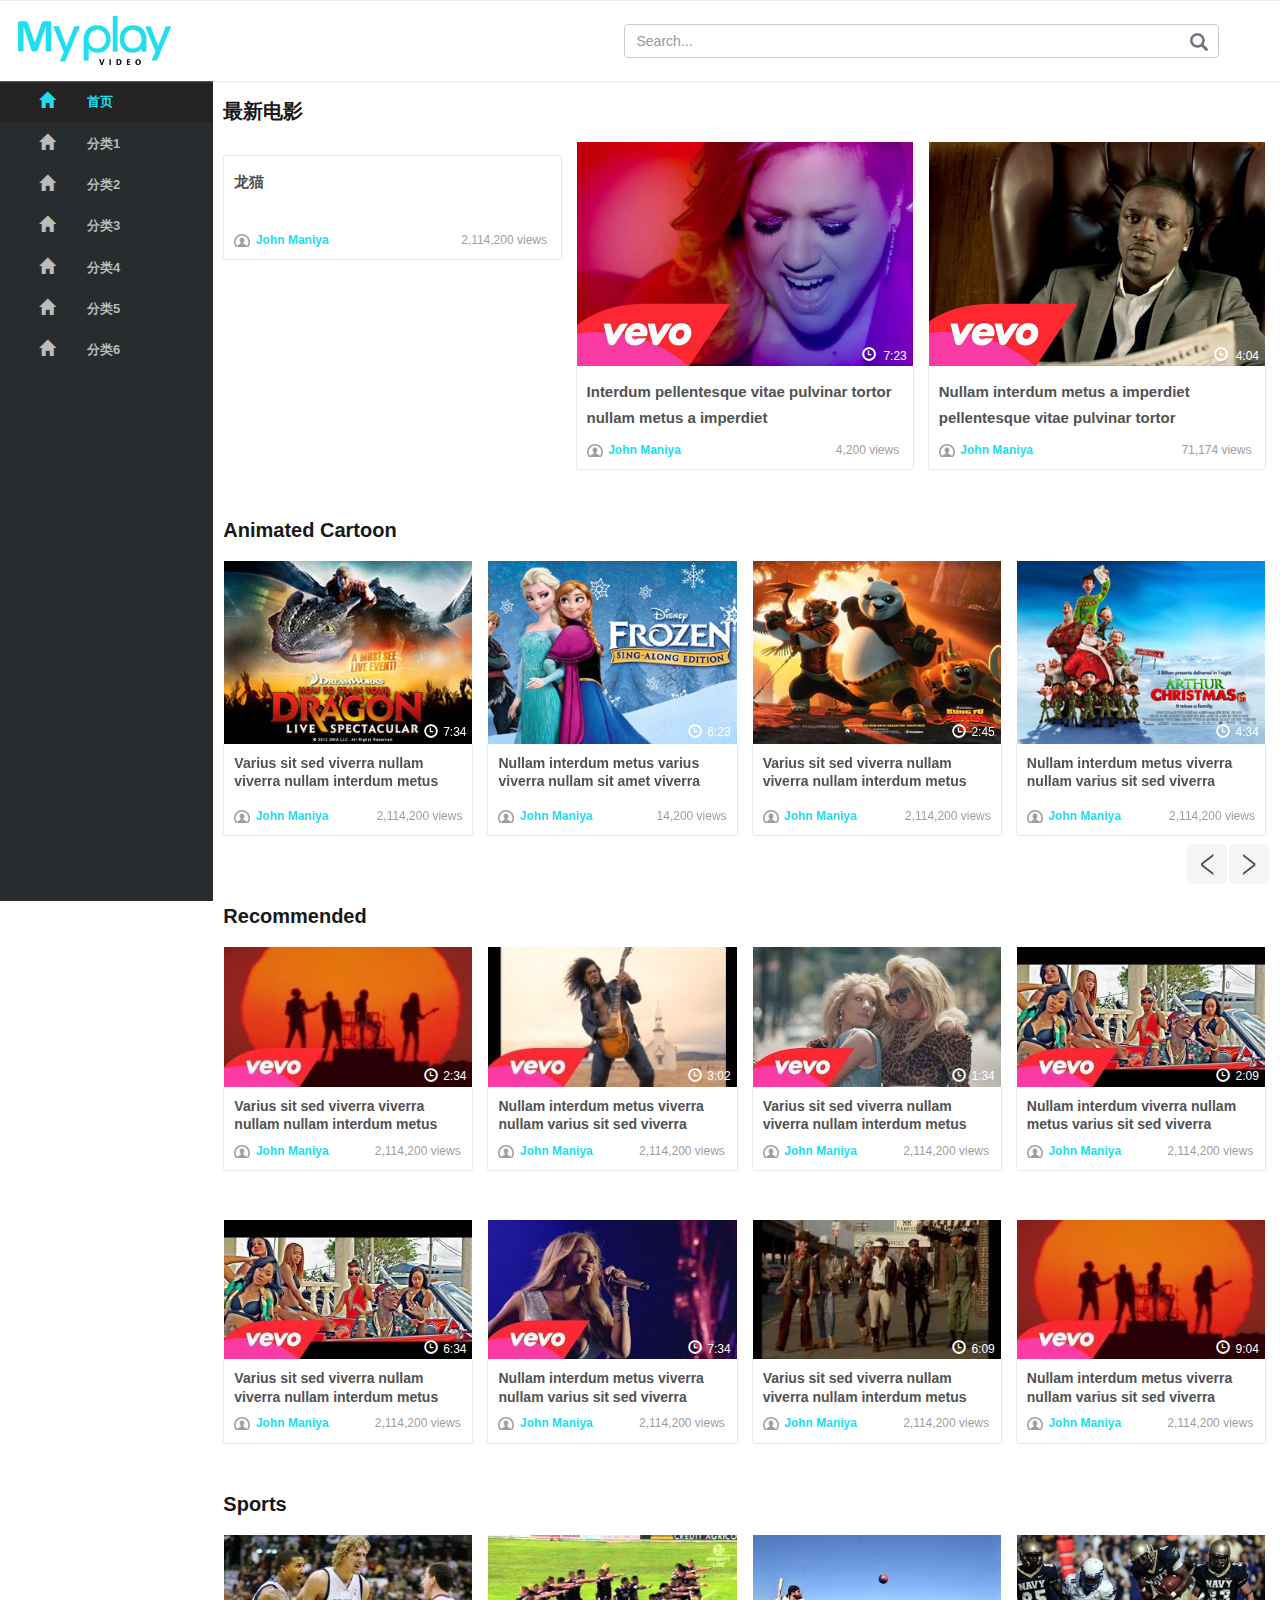
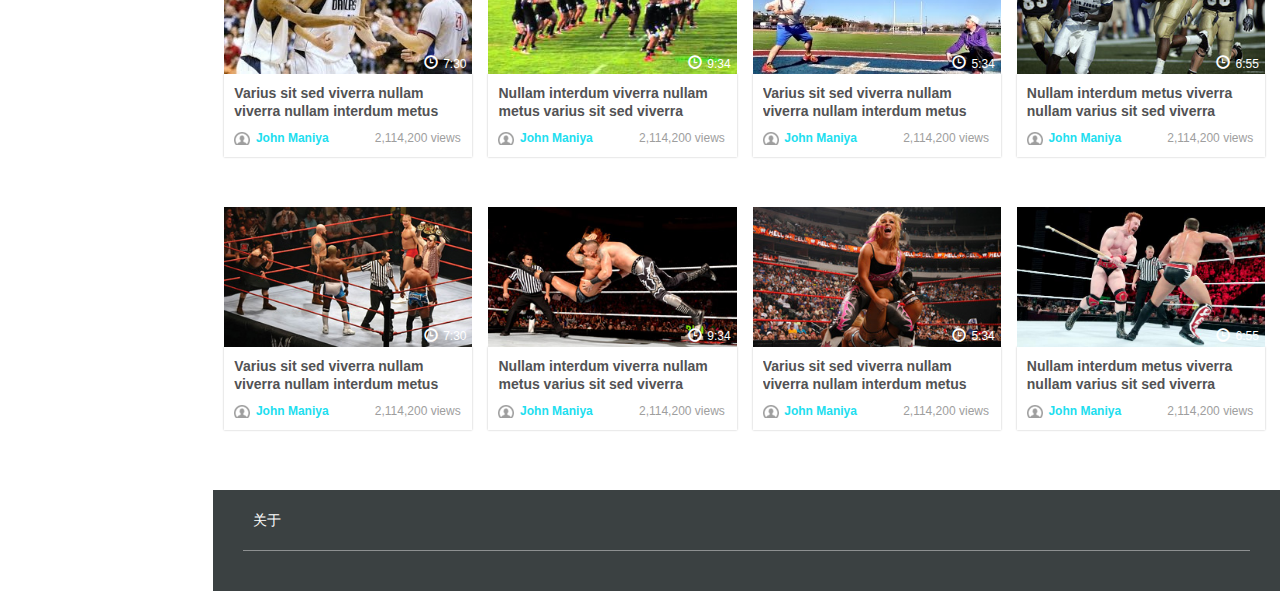
==== commit f93395ce: "将一部电影的信息存放到js中" ====
--- a/theater/index.html
+++ b/theater/index.html
@@ -21,11 +21,8 @@
     <!-- Custom Theme files -->
     <link href="css/style.css" rel='stylesheet' type='text/css' media="all"/>
     <script src="js/jquery-1.11.1.min.js"></script>
-    <!--start-smoth-scrolling-->
-    <!-- fonts -->
-    <!--<link href='http://fonts.useso.com/css?family=Open+Sans:300italic,400italic,600italic,700italic,800italic,400,300,600,700,800' rel='stylesheet' type='text/css'>-->
-    <!--<link href='http://fonts.useso.com/css?family=Poiret+One' rel='stylesheet' type='text/css'>-->
-    <!-- //fonts -->
+    <script src="js/info/data.js"></script>
+    <script src="js/info/index.js"></script>
 </head>
 <body>
 
@@ -102,11 +99,13 @@
     <div class="main-grids">
         <div class="top-grids">
             <div class="recommended-info">
-                <h3>Recent Videos</h3>
-            </div>
+                <h3>最新电影</h3>
+            </div>
+
+            <!--最新电影的第一部-->
             <div class="col-md-4 resent-grid recommended-grid slider-top-grids">
                 <div class="resent-grid-img recommended-grid-img">
-                    <a href="single.html"><img src="images/t1.jpg" alt=""/></a>
+                    <a href="single.html"><img src="" id="pic1"  alt=""/></a>
                     <div class="time">
                         <p>3:04</p>
                     </div>
@@ -115,14 +114,17 @@
                     </div>
                 </div>
                 <div class="resent-grid-info recommended-grid-info">
-                    <h3><a href="single.html" class="title title-info">Pellentesque vitae pulvinar tortor nullam
-                        interdum metus a imperdiet</a></h3>
+                    <h3><a href="single.html" class="title title-info" id="new1">
+                        <!--龙猫-->
+                    </a></h3>
                     <ul>
                         <li><p class="author author-info"><a href="#" class="author">John Maniya</a></p></li>
                         <li class="right-list"><p class="views views-info">2,114,200 views</p></li>
                     </ul>
                 </div>
             </div>
+
+            <!--最新电影的第二部-->
             <div class="col-md-4 resent-grid recommended-grid slider-top-grids">
                 <div class="resent-grid-img recommended-grid-img">
                     <a href="single.html"><img src="images/t2.jpg" alt=""/></a>
@@ -142,6 +144,8 @@
                     </ul>
                 </div>
             </div>
+
+            <!--最新电影的第三部-->
             <div class="col-md-4 resent-grid recommended-grid slider-top-grids">
                 <div class="resent-grid-img recommended-grid-img">
                     <a href="single.html"><img src="images/t3.jpg" alt=""/></a>
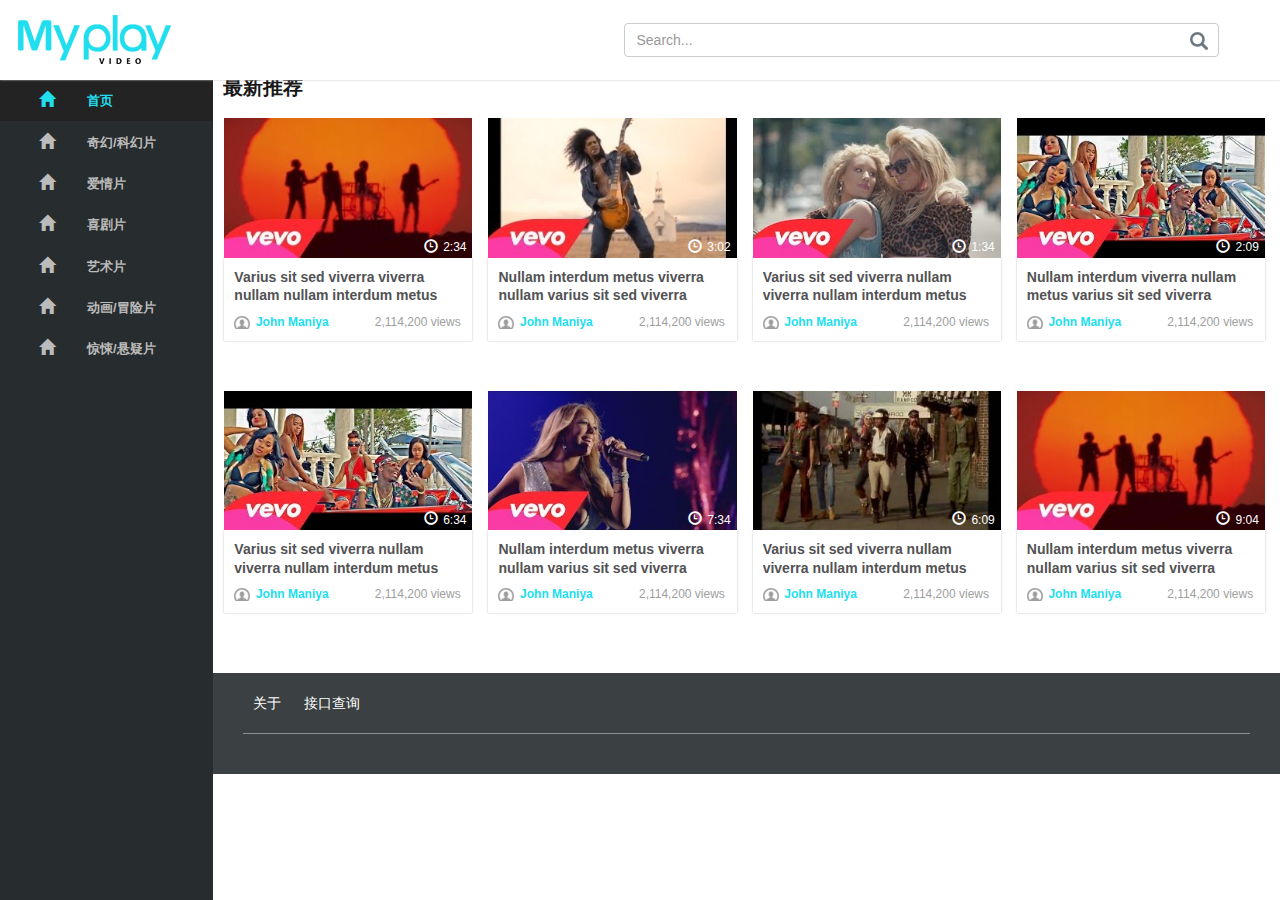
==== commit 8385ff9f: "完成奇幻和爱情片的数据录入" ====
--- a/theater/index.html
+++ b/theater/index.html
@@ -21,8 +21,8 @@
     <!-- Custom Theme files -->
     <link href="css/style.css" rel='stylesheet' type='text/css' media="all"/>
     <script src="js/jquery-1.11.1.min.js"></script>
-    <script src="js/info/data.js"></script>
-    <script src="js/info/index.js"></script>
+    <script src="js/database/data.js"></script>
+    <script src="js/dao/index.js"></script>
 </head>
 <body>
 
@@ -49,10 +49,9 @@
         <div class="clearfix"></div>
     </div>
 </nav>
-<div class="copyrights">Collect from <a href="http://www.cssmoban.com/">企业网站模板</a></div>
 <div class="col-sm-3 col-md-2 sidebar">
     <div class="top-navigation">
-        <div class="t-menu">MENU</div>
+        <div class="t-menu">菜单</div>
         <div class="t-img">
             <img src="images/lines.png" alt=""/>
         </div>
@@ -62,27 +61,27 @@
         <ul class="nav nav-sidebar">
 
             <!--分类菜单-->
-            <li class="active"><a href="index.html" class="home-icon">
+            <li class="active"><a href="index.html" class="home-icon" id="index">
                 <span class="glyphicon glyphicon-home" aria-hidden="true">
                 </span>首页</a></li>
-            <li><a href="index.html" class="user-icon">
-                <span class="glyphicon glyphicon-home" aria-hidden="true">
-                </span>分类1</a></li>
-            <li><a href="index.html" class="sub-icon">
-                <span class="glyphicon glyphicon-home" aria-hidden="true">
-                </span>分类2</a></li>
-            <li><a href="index.html" class="user-icon">
-                <span class="glyphicon glyphicon-home" aria-hidden="true">
-                </span>分类3</a></li>
-            <li><a href="index.html" class="sub-icon">
-                <span class="glyphicon glyphicon-home" aria-hidden="true">
-                </span>分类4</a></li>
-            <li><a href="index.html" class="user-icon">
-                <span class="glyphicon glyphicon-home" aria-hidden="true">
-                </span>分类5</a></li>
-            <li><a href="index.html" class="sub-icon">
-                <span class="glyphicon glyphicon-home" aria-hidden="true">
-                </span>分类6</a></li>
+            <li><a href="index.html" class="user-icon" id="fantasy">
+                <span class="glyphicon glyphicon-home" aria-hidden="true">
+                </span>奇幻/科幻片</a></li>
+            <li><a href="index.html" class="sub-icon" id="love">
+                <span class="glyphicon glyphicon-home" aria-hidden="true">
+                </span>爱情片</a></li>
+            <li><a href="index.html" class="user-icon" id="comedy">
+                <span class="glyphicon glyphicon-home" aria-hidden="true">
+                </span>喜剧片</a></li>
+            <li><a href="index.html" class="sub-icon" id="art">
+                <span class="glyphicon glyphicon-home" aria-hidden="true">
+                </span>艺术片</a></li>
+            <li><a href="index.html" class="user-icon" id="cartoon">
+                <span class="glyphicon glyphicon-home" aria-hidden="true">
+                </span>动画/冒险片</a></li>
+            <li><a href="index.html" class="sub-icon" id="thriller">
+                <span class="glyphicon glyphicon-home" aria-hidden="true">
+                </span>惊悚/悬疑片</a></li>
             <!-- script-for-menu -->
             <script>
                 $("li a.menu1").click(function () {
@@ -95,559 +94,156 @@
 
     </div>
 </div>
+
+<!--电影显示模块-->
 <div class="col-sm-9 col-sm-offset-3 col-md-10 col-md-offset-2 main">
     <div class="main-grids">
-        <div class="top-grids">
-            <div class="recommended-info">
-                <h3>最新电影</h3>
-            </div>
-
-            <!--最新电影的第一部-->
-            <div class="col-md-4 resent-grid recommended-grid slider-top-grids">
-                <div class="resent-grid-img recommended-grid-img">
-                    <a href="single.html"><img src="" id="pic1"  alt=""/></a>
-                    <div class="time">
-                        <p>3:04</p>
-                    </div>
-                    <div class="clck">
-                        <span class="glyphicon glyphicon-time" aria-hidden="true"></span>
-                    </div>
-                </div>
-                <div class="resent-grid-info recommended-grid-info">
-                    <h3><a href="single.html" class="title title-info" id="new1">
-                        <!--龙猫-->
-                    </a></h3>
-                    <ul>
-                        <li><p class="author author-info"><a href="#" class="author">John Maniya</a></p></li>
-                        <li class="right-list"><p class="views views-info">2,114,200 views</p></li>
-                    </ul>
-                </div>
-            </div>
-
-            <!--最新电影的第二部-->
-            <div class="col-md-4 resent-grid recommended-grid slider-top-grids">
-                <div class="resent-grid-img recommended-grid-img">
-                    <a href="single.html"><img src="images/t2.jpg" alt=""/></a>
-                    <div class="time">
-                        <p>7:23</p>
-                    </div>
-                    <div class="clck">
-                        <span class="glyphicon glyphicon-time" aria-hidden="true"></span>
-                    </div>
-                </div>
-                <div class="resent-grid-info recommended-grid-info">
-                    <h3><a href="single.html" class="title title-info">Interdum pellentesque vitae pulvinar tortor
-                        nullam metus a imperdiet</a></h3>
-                    <ul>
-                        <li><p class="author author-info"><a href="#" class="author">John Maniya</a></p></li>
-                        <li class="right-list"><p class="views views-info">4,200 views</p></li>
-                    </ul>
-                </div>
-            </div>
-
-            <!--最新电影的第三部-->
-            <div class="col-md-4 resent-grid recommended-grid slider-top-grids">
-                <div class="resent-grid-img recommended-grid-img">
-                    <a href="single.html"><img src="images/t3.jpg" alt=""/></a>
-                    <div class="time">
-                        <p>4:04</p>
-                    </div>
-                    <div class="clck">
-                        <span class="glyphicon glyphicon-time" aria-hidden="true"></span>
-                    </div>
-                </div>
-                <div class="resent-grid-info recommended-grid-info">
-                    <h3><a href="single.html" class="title title-info">Nullam interdum metus a imperdiet pellentesque
-                        vitae pulvinar tortor</a></h3>
-                    <ul>
-                        <li><p class="author author-info"><a href="#" class="author">John Maniya</a></p></li>
-                        <li class="right-list"><p class="views views-info">71,174 views</p></li>
-                    </ul>
-                </div>
-            </div>
-            <div class="clearfix"></div>
-        </div>
-        <div class="recommended">
+        <div class="recommended" style="margin-top: -7%">
             <div class="recommended-grids">
                 <div class="recommended-info">
-                    <h3>Animated Cartoon</h3>
-                </div>
-                <script src="js/responsiveslides.min.js"></script>
-                <script>
-                    // You can also use "$(window).load(function() {"
-                    $(function () {
-                        // Slideshow 4
-                        $("#slider3").responsiveSlides({
-                            auto: true,
-                            pager: false,
-                            nav: true,
-                            speed: 500,
-                            namespace: "callbacks",
-                            before: function () {
-                                $('.events').append("<li>before event fired.</li>");
-                            },
-                            after: function () {
-                                $('.events').append("<li>after event fired.</li>");
-                            }
-                        });
-
-                    });
-                </script>
-                <div id="top" class="callbacks_container">
-                    <ul class="rslides" id="slider3">
-                        <li>
-                            <div class="animated-grids">
-                                <div class="col-md-3 resent-grid recommended-grid slider-first">
-                                    <div class="resent-grid-img recommended-grid-img">
-                                        <a href="single.html"><img src="images/c.jpg" alt=""/></a>
-                                        <div class="time small-time slider-time">
-                                            <p>7:34</p>
-                                        </div>
-                                        <div class="clck small-clck">
-                                            <span class="glyphicon glyphicon-time" aria-hidden="true"></span>
-                                        </div>
-                                    </div>
-                                    <div class="resent-grid-info recommended-grid-info">
-                                        <h5><a href="single.html" class="title">Varius sit sed viverra nullam viverra
-                                            nullam interdum metus</a></h5>
-                                        <div class="slid-bottom-grids">
-                                            <div class="slid-bottom-grid">
-                                                <p class="author author-info"><a href="#" class="author">John Maniya</a>
-                                                </p>
-                                            </div>
-                                            <div class="slid-bottom-grid slid-bottom-right">
-                                                <p class="views views-info">2,114,200 views</p>
-                                            </div>
-                                            <div class="clearfix"></div>
-                                        </div>
-                                    </div>
-                                </div>
-                                <div class="col-md-3 resent-grid recommended-grid slider-first">
-                                    <div class="resent-grid-img recommended-grid-img">
-                                        <a href="single.html"><img src="images/c1.jpg" alt=""/></a>
-                                        <div class="time small-time slider-time">
-                                            <p>6:23</p>
-                                        </div>
-                                        <div class="clck small-clck">
-                                            <span class="glyphicon glyphicon-time" aria-hidden="true"></span>
-                                        </div>
-                                    </div>
-                                    <div class="resent-grid-info recommended-grid-info">
-                                        <h5><a href="single.html" class="title">Nullam interdum metus varius viverra
-                                            nullam sit amet viverra</a></h5>
-                                        <div class="slid-bottom-grids">
-                                            <div class="slid-bottom-grid">
-                                                <p class="author author-info"><a href="#" class="author">John Maniya</a>
-                                                </p>
-                                            </div>
-                                            <div class="slid-bottom-grid slid-bottom-right">
-                                                <p class="views views-info">14,200 views</p>
-                                            </div>
-                                            <div class="clearfix"></div>
-                                        </div>
-                                    </div>
-                                </div>
-                                <div class="col-md-3 resent-grid recommended-grid slider-first">
-                                    <div class="resent-grid-img recommended-grid-img">
-                                        <a href="single.html"><img src="images/c2.jpg" alt=""/></a>
-                                        <div class="time small-time slider-time">
-                                            <p>2:45</p>
-                                        </div>
-                                        <div class="clck small-clck">
-                                            <span class="glyphicon glyphicon-time" aria-hidden="true"></span>
-                                        </div>
-                                    </div>
-                                    <div class="resent-grid-info recommended-grid-info">
-                                        <h5><a href="single.html" class="title">Varius sit sed viverra nullam viverra
-                                            nullam interdum metus</a></h5>
-                                        <div class="slid-bottom-grids">
-                                            <div class="slid-bottom-grid">
-                                                <p class="author author-info"><a href="#" class="author">John Maniya</a>
-                                                </p>
-                                            </div>
-                                            <div class="slid-bottom-grid slid-bottom-right">
-                                                <p class="views views-info">2,114,200 views</p>
-                                            </div>
-                                            <div class="clearfix"></div>
-                                        </div>
-                                    </div>
-                                </div>
-                                <div class="col-md-3 resent-grid recommended-grid slider-first">
-                                    <div class="resent-grid-img recommended-grid-img">
-                                        <a href="single.html"><img src="images/c3.jpg" alt=""/></a>
-                                        <div class="time small-time slider-time">
-                                            <p>4:34</p>
-                                        </div>
-                                        <div class="clck small-clck">
-                                            <span class="glyphicon glyphicon-time" aria-hidden="true"></span>
-                                        </div>
-                                    </div>
-                                    <div class="resent-grid-info recommended-grid-info">
-                                        <h5><a href="single.html" class="title">Nullam interdum metus viverra nullam
-                                            varius sit sed viverra</a></h5>
-                                        <div class="slid-bottom-grids">
-                                            <div class="slid-bottom-grid">
-                                                <p class="author author-info"><a href="#" class="author">John Maniya</a>
-                                                </p>
-                                            </div>
-                                            <div class="slid-bottom-grid slid-bottom-right">
-                                                <p class="views views-info">2,114,200 views</p>
-                                            </div>
-                                            <div class="clearfix"></div>
-                                        </div>
-                                    </div>
-                                </div>
-                                <div class="clearfix"></div>
-                            </div>
-                        </li>
-                        <li>
-                            <div class="animated-grids">
-                                <div class="col-md-3 resent-grid recommended-grid slider-first">
-                                    <div class="resent-grid-img recommended-grid-img">
-                                        <a href="single.html"><img src="images/c1.jpg" alt=""/></a>
-                                        <div class="time small-time slider-time">
-                                            <p>4:42</p>
-                                        </div>
-                                        <div class="clck small-clck">
-                                            <span class="glyphicon glyphicon-time" aria-hidden="true"></span>
-                                        </div>
-                                    </div>
-                                    <div class="resent-grid-info recommended-grid-info">
-                                        <h5><a href="single.html" class="title">Varius sit sed viverra viverra nullam
-                                            nullam interdum metus</a></h5>
-                                        <div class="slid-bottom-grids">
-                                            <div class="slid-bottom-grid">
-                                                <p class="author author-info"><a href="#" class="author">John Maniya</a>
-                                                </p>
-                                            </div>
-                                            <div class="slid-bottom-grid slid-bottom-right">
-                                                <p class="views views-info">2,114,200 views</p>
-                                            </div>
-                                            <div class="clearfix"></div>
-                                        </div>
-                                    </div>
-                                </div>
-                                <div class="col-md-3 resent-grid recommended-grid slider-first">
-                                    <div class="resent-grid-img recommended-grid-img">
-                                        <a href="single.html"><img src="images/c2.jpg" alt=""/></a>
-                                        <div class="time small-time slider-time">
-                                            <p>6:14</p>
-                                        </div>
-                                        <div class="clck small-clck">
-                                            <span class="glyphicon glyphicon-time" aria-hidden="true"></span>
-                                        </div>
-                                    </div>
-                                    <div class="resent-grid-info recommended-grid-info">
-                                        <h5><a href="single.html" class="title">Nullam interdum metus viverra nullam
-                                            varius sit sed viverra</a></h5>
-                                        <div class="slid-bottom-grids">
-                                            <div class="slid-bottom-grid">
-                                                <p class="author author-info"><a href="#" class="author">John Maniya</a>
-                                                </p>
-                                            </div>
-                                            <div class="slid-bottom-grid slid-bottom-right">
-                                                <p class="views views-info">2,114,200 views</p>
-                                            </div>
-                                            <div class="clearfix"></div>
-                                        </div>
-                                    </div>
-                                </div>
-                                <div class="col-md-3 resent-grid recommended-grid slider-first">
-                                    <div class="resent-grid-img recommended-grid-img">
-                                        <a href="single.html"><img src="images/c3.jpg" alt=""/></a>
-                                        <div class="time small-time slider-time">
-                                            <p>2:34</p>
-                                        </div>
-                                        <div class="clck small-clck">
-                                            <span class="glyphicon glyphicon-time" aria-hidden="true"></span>
-                                        </div>
-                                    </div>
-                                    <div class="resent-grid-info recommended-grid-info">
-                                        <h5><a href="single.html" class="title">varius sit sed viverra viverra nullam
-                                            Nullam interdum metus</a></h5>
-                                        <div class="slid-bottom-grids">
-                                            <div class="slid-bottom-grid">
-                                                <p class="author author-info"><a href="#" class="author">John Maniya</a>
-                                                </p>
-                                            </div>
-                                            <div class="slid-bottom-grid slid-bottom-right">
-                                                <p class="views views-info">2,114,200 views</p>
-                                            </div>
-                                            <div class="clearfix"></div>
-                                        </div>
-                                    </div>
-                                </div>
-                                <div class="col-md-3 resent-grid recommended-grid slider-first">
-                                    <div class="resent-grid-img recommended-grid-img">
-                                        <a href="single.html"><img src="images/c.jpg" alt=""/></a>
-                                        <div class="time small-time slider-time">
-                                            <p>5:12</p>
-                                        </div>
-                                        <div class="clck small-clck">
-                                            <span class="glyphicon glyphicon-time" aria-hidden="true"></span>
-                                        </div>
-                                    </div>
-                                    <div class="resent-grid-info recommended-grid-info">
-                                        <h5><a href="single.html" class="title">Nullam interdum metus viverra nullam
-                                            varius sit sed viverra</a></h5>
-                                        <div class="slid-bottom-grids">
-                                            <div class="slid-bottom-grid">
-                                                <p class="author author-info"><a href="#" class="author">John Maniya</a>
-                                                </p>
-                                            </div>
-                                            <div class="slid-bottom-grid slid-bottom-right">
-                                                <p class="views views-info">1,14,200 views</p>
-                                            </div>
-                                            <div class="clearfix"></div>
-                                        </div>
-                                    </div>
-                                </div>
-                                <div class="clearfix"></div>
-                            </div>
-                        </li>
-                        <li>
-                            <div class="animated-grids">
-                                <div class="col-md-3 resent-grid recommended-grid slider-first">
-                                    <div class="resent-grid-img recommended-grid-img">
-                                        <a href="single.html"><img src="images/c2.jpg" alt=""/></a>
-                                        <div class="time small-time slider-time">
-                                            <p>4:42</p>
-                                        </div>
-                                        <div class="clck small-clck">
-                                            <span class="glyphicon glyphicon-time" aria-hidden="true"></span>
-                                        </div>
-                                    </div>
-                                    <div class="resent-grid-info recommended-grid-info">
-                                        <h5><a href="single.html" class="title">Varius sit sed viverra viverra nullam
-                                            nullam interdum metus</a></h5>
-                                        <div class="slid-bottom-grids">
-                                            <div class="slid-bottom-grid">
-                                                <p class="author author-info"><a href="#" class="author">John Maniya</a>
-                                                </p>
-                                            </div>
-                                            <div class="slid-bottom-grid slid-bottom-right">
-                                                <p class="views views-info">2,114,200 views</p>
-                                            </div>
-                                            <div class="clearfix"></div>
-                                        </div>
-                                    </div>
-                                </div>
-                                <div class="col-md-3 resent-grid recommended-grid slider-first">
-                                    <div class="resent-grid-img recommended-grid-img">
-                                        <a href="single.html"><img src="images/c3.jpg" alt=""/></a>
-                                        <div class="time small-time slider-time">
-                                            <p>6:14</p>
-                                        </div>
-                                        <div class="clck small-clck">
-                                            <span class="glyphicon glyphicon-time" aria-hidden="true"></span>
-                                        </div>
-                                    </div>
-                                    <div class="resent-grid-info recommended-grid-info">
-                                        <h5><a href="single.html" class="title">Nullam interdum metus viverra nullam
-                                            varius sit sed viverra</a></h5>
-                                        <div class="slid-bottom-grids">
-                                            <div class="slid-bottom-grid">
-                                                <p class="author author-info"><a href="#" class="author">John Maniya</a>
-                                                </p>
-                                            </div>
-                                            <div class="slid-bottom-grid slid-bottom-right">
-                                                <p class="views views-info">2,114,200 views</p>
-                                            </div>
-                                            <div class="clearfix"></div>
-                                        </div>
-                                    </div>
-                                </div>
-                                <div class="col-md-3 resent-grid recommended-grid slider-first">
-                                    <div class="resent-grid-img recommended-grid-img">
-                                        <a href="single.html"><img src="images/c.jpg" alt=""/></a>
-                                        <div class="time small-time slider-time">
-                                            <p>2:34</p>
-                                        </div>
-                                        <div class="clck small-clck">
-                                            <span class="glyphicon glyphicon-time" aria-hidden="true"></span>
-                                        </div>
-                                    </div>
-                                    <div class="resent-grid-info recommended-grid-info">
-                                        <h5><a href="single.html" class="title">varius sit sed viverra viverra nullam
-                                            Nullam interdum metus</a></h5>
-                                        <div class="slid-bottom-grids">
-                                            <div class="slid-bottom-grid">
-                                                <p class="author author-info"><a href="#" class="author">John Maniya</a>
-                                                </p>
-                                            </div>
-                                            <div class="slid-bottom-grid slid-bottom-right">
-                                                <p class="views views-info">2,114,200 views</p>
-                                            </div>
-                                            <div class="clearfix"></div>
-                                        </div>
-                                    </div>
-                                </div>
-                                <div class="col-md-3 resent-grid recommended-grid slider-first">
-                                    <div class="resent-grid-img recommended-grid-img">
-                                        <a href="single.html"><img src="images/c3.jpg" alt=""/></a>
-                                        <div class="time small-time slider-time">
-                                            <p>5:12</p>
-                                        </div>
-                                        <div class="clck small-clck">
-                                            <span class="glyphicon glyphicon-time" aria-hidden="true"></span>
-                                        </div>
-                                    </div>
-                                    <div class="resent-grid-info recommended-grid-info">
-                                        <h5><a href="single.html" class="title">Nullam interdum metus viverra nullam
-                                            varius sit sed viverra</a></h5>
-                                        <div class="slid-bottom-grids">
-                                            <div class="slid-bottom-grid">
-                                                <p class="author author-info"><a href="#" class="author">John Maniya</a>
-                                                </p>
-                                            </div>
-                                            <div class="slid-bottom-grid slid-bottom-right">
-                                                <p class="views views-info">1,14,200 views</p>
-                                            </div>
-                                            <div class="clearfix"></div>
-                                        </div>
-                                    </div>
-                                </div>
-                                <div class="clearfix"></div>
-                            </div>
-                        </li>
-                        <li>
-                            <div class="animated-grids">
-                                <div class="col-md-3 resent-grid recommended-grid slider-first">
-                                    <div class="resent-grid-img recommended-grid-img">
-                                        <a href="single.html"><img src="images/c3.jpg" alt=""/></a>
-                                        <div class="time small-time slider-time">
-                                            <p>4:42</p>
-                                        </div>
-                                        <div class="clck small-clck">
-                                            <span class="glyphicon glyphicon-time" aria-hidden="true"></span>
-                                        </div>
-                                    </div>
-                                    <div class="resent-grid-info recommended-grid-info">
-                                        <h5><a href="single.html" class="title">Varius sit sed viverra viverra nullam
-                                            nullam interdum metus</a></h5>
-                                        <div class="slid-bottom-grids">
-                                            <div class="slid-bottom-grid">
-                                                <p class="author author-info"><a href="#" class="author">John Maniya</a>
-                                                </p>
-                                            </div>
-                                            <div class="slid-bottom-grid slid-bottom-right">
-                                                <p class="views views-info">2,114,200 views</p>
-                                            </div>
-                                            <div class="clearfix"></div>
-                                        </div>
-                                    </div>
-                                </div>
-                                <div class="col-md-3 resent-grid recommended-grid slider-first">
-                                    <div class="resent-grid-img recommended-grid-img">
-                                        <a href="single.html"><img src="images/c.jpg" alt=""/></a>
-                                        <div class="time small-time slider-time">
-                                            <p>6:14</p>
-                                        </div>
-                                        <div class="clck small-clck">
-                                            <span class="glyphicon glyphicon-time" aria-hidden="true"></span>
-                                        </div>
-                                    </div>
-                                    <div class="resent-grid-info recommended-grid-info">
-                                        <h5><a href="single.html" class="title">Nullam interdum metus viverra nullam
-                                            varius sit sed viverra</a></h5>
-                                        <div class="slid-bottom-grids">
-                                            <div class="slid-bottom-grid">
-                                                <p class="author author-info"><a href="#" class="author">John Maniya</a>
-                                                </p>
-                                            </div>
-                                            <div class="slid-bottom-grid slid-bottom-right">
-                                                <p class="views views-info">2,114,200 views</p>
-                                            </div>
-                                            <div class="clearfix"></div>
-                                        </div>
-                                    </div>
-                                </div>
-                                <div class="col-md-3 resent-grid recommended-grid slider-first">
-                                    <div class="resent-grid-img recommended-grid-img">
-                                        <a href="single.html"><img src="images/c1.jpg" alt=""/></a>
-                                        <div class="time small-time slider-time">
-                                            <p>2:34</p>
-                                        </div>
-                                        <div class="clck small-clck">
-                                            <span class="glyphicon glyphicon-time" aria-hidden="true"></span>
-                                        </div>
-                                    </div>
-                                    <div class="resent-grid-info recommended-grid-info">
-                                        <h5><a href="single.html" class="title">varius sit sed viverra viverra nullam
-                                            Nullam interdum metus</a></h5>
-                                        <div class="slid-bottom-grids">
-                                            <div class="slid-bottom-grid">
-                                                <p class="author author-info"><a href="#" class="author">John Maniya</a>
-                                                </p>
-                                            </div>
-                                            <div class="slid-bottom-grid slid-bottom-right">
-                                                <p class="views views-info">2,114,200 views</p>
-                                            </div>
-                                            <div class="clearfix"></div>
-                                        </div>
-                                    </div>
-                                </div>
-                                <div class="col-md-3 resent-grid recommended-grid slider-first">
-                                    <div class="resent-grid-img recommended-grid-img">
-                                        <a href="single.html"><img src="images/c2.jpg" alt=""/></a>
-                                        <div class="time small-time slider-time">
-                                            <p>5:12</p>
-                                        </div>
-                                        <div class="clck small-clck">
-                                            <span class="glyphicon glyphicon-time" aria-hidden="true"></span>
-                                        </div>
-                                    </div>
-                                    <div class="resent-grid-info recommended-grid-info">
-                                        <h5><a href="single.html" class="title">Nullam interdum metus viverra nullam
-                                            varius sit sed viverra</a></h5>
-                                        <div class="slid-bottom-grids">
-                                            <div class="slid-bottom-grid">
-                                                <p class="author author-info"><a href="#" class="author">John Maniya</a>
-                                                </p>
-                                            </div>
-                                            <div class="slid-bottom-grid slid-bottom-right">
-                                                <p class="views views-info">1,14,200 views</p>
-                                            </div>
-                                            <div class="clearfix"></div>
-                                        </div>
-                                    </div>
-                                </div>
-                                <div class="clearfix"></div>
-                            </div>
-                        </li>
-                    </ul>
-                </div>
-            </div>
-        </div>
-        <div class="recommended">
+                    <h3>最新推荐</h3>
+                </div>
+                <div class="col-md-3 resent-grid recommended-grid">
+                    <div class="resent-grid-img recommended-grid-img">
+                        <a href="single.html"><img src="images/r1.jpg" alt=""/></a>
+                        <div class="time small-time">
+                            <p>2:34</p>
+                        </div>
+                        <div class="clck small-clck">
+                            <span class="glyphicon glyphicon-time" aria-hidden="true"></span>
+                        </div>
+                    </div>
+                    <div class="resent-grid-info recommended-grid-info video-info-grid">
+                        <h5><a href="single.html" class="title">Varius sit sed viverra viverra nullam nullam interdum
+                            metus</a></h5>
+                        <ul>
+                            <li><p class="author author-info"><a href="#" class="author">John Maniya</a></p></li>
+                            <li class="right-list"><p class="views views-info">2,114,200 views</p></li>
+                        </ul>
+                    </div>
+                </div>
+                <div class="col-md-3 resent-grid recommended-grid">
+                    <div class="resent-grid-img recommended-grid-img">
+                        <a href="single.html"><img src="images/r2.jpg" alt=""/></a>
+                        <div class="time small-time">
+                            <p>3:02</p>
+                        </div>
+                        <div class="clck small-clck">
+                            <span class="glyphicon glyphicon-time" aria-hidden="true"></span>
+                        </div>
+                    </div>
+                    <div class="resent-grid-info recommended-grid-info video-info-grid">
+                        <h5><a href="single.html" class="title">Nullam interdum metus viverra nullam varius sit sed
+                            viverra</a></h5>
+                        <ul>
+                            <li><p class="author author-info"><a href="#" class="author">John Maniya</a></p></li>
+                            <li class="right-list"><p class="views views-info">2,114,200 views</p></li>
+                        </ul>
+                    </div>
+                </div>
+                <div class="col-md-3 resent-grid recommended-grid">
+                    <div class="resent-grid-img recommended-grid-img">
+                        <a href="single.html"><img src="images/r3.jpg" alt=""/></a>
+                        <div class="time small-time">
+                            <p>1:34</p>
+                        </div>
+                        <div class="clck small-clck">
+                            <span class="glyphicon glyphicon-time" aria-hidden="true"></span>
+                        </div>
+                    </div>
+                    <div class="resent-grid-info recommended-grid-info video-info-grid">
+                        <h5><a href="single.html" class="title">Varius sit sed viverra nullam viverra nullam interdum
+                            metus</a></h5>
+                        <ul>
+                            <li><p class="author author-info"><a href="#" class="author">John Maniya</a></p></li>
+                            <li class="right-list"><p class="views views-info">2,114,200 views</p></li>
+                        </ul>
+                    </div>
+                </div>
+                <div class="col-md-3 resent-grid recommended-grid">
+                    <div class="resent-grid-img recommended-grid-img">
+                        <a href="single.html"><img src="images/r4.jpg" alt=""/></a>
+                        <div class="time small-time">
+                            <p>2:09</p>
+                        </div>
+                        <div class="clck small-clck">
+                            <span class="glyphicon glyphicon-time" aria-hidden="true"></span>
+                        </div>
+                    </div>
+                    <div class="resent-grid-info recommended-grid-info video-info-grid">
+                        <h5><a href="single.html" class="title">Nullam interdum viverra nullam metus varius sit sed
+                            viverra</a></h5>
+                        <ul>
+                            <li><p class="author author-info"><a href="#" class="author">John Maniya</a></p></li>
+                            <li class="right-list"><p class="views views-info">2,114,200 views</p></li>
+                        </ul>
+                    </div>
+                </div>
+                <div class="clearfix"></div>
+            </div>
             <div class="recommended-grids">
-                <div class="recommended-info">
-                    <h3>Recommended</h3>
+                <div class="col-md-3 resent-grid recommended-grid">
+                    <div class="resent-grid-img recommended-grid-img">
+                        <a href="single.html"><img src="images/r4.jpg" alt=""/></a>
+                        <div class="time small-time">
+                            <p>6:34</p>
+                        </div>
+                        <div class="clck small-clck">
+                            <span class="glyphicon glyphicon-time" aria-hidden="true"></span>
+                        </div>
+                    </div>
+                    <div class="resent-grid-info recommended-grid-info video-info-grid">
+                        <h5><a href="single.html" class="title">Varius sit sed viverra nullam viverra nullam interdum
+                            metus</a></h5>
+                        <ul>
+                            <li><p class="author author-info"><a href="#" class="author">John Maniya</a></p></li>
+                            <li class="right-list"><p class="views views-info">2,114,200 views</p></li>
+                        </ul>
+                    </div>
+                </div>
+                <div class="col-md-3 resent-grid recommended-grid">
+                    <div class="resent-grid-img recommended-grid-img">
+                        <a href="single.html"><img src="images/r5.jpg" alt=""/></a>
+                        <div class="time small-time">
+                            <p>7:34</p>
+                        </div>
+                        <div class="clck small-clck">
+                            <span class="glyphicon glyphicon-time" aria-hidden="true"></span>
+                        </div>
+                    </div>
+                    <div class="resent-grid-info recommended-grid-info video-info-grid">
+                        <h5><a href="single.html" class="title">Nullam interdum metus viverra nullam varius sit sed
+                            viverra</a></h5>
+                        <ul>
+                            <li><p class="author author-info"><a href="#" class="author">John Maniya</a></p></li>
+                            <li class="right-list"><p class="views views-info">2,114,200 views</p></li>
+                        </ul>
+                    </div>
+                </div>
+                <div class="col-md-3 resent-grid recommended-grid">
+                    <div class="resent-grid-img recommended-grid-img">
+                        <a href="single.html"><img src="images/r6.jpg" alt=""/></a>
+                        <div class="time small-time">
+                            <p>6:09</p>
+                        </div>
+                        <div class="clck small-clck">
+                            <span class="glyphicon glyphicon-time" aria-hidden="true"></span>
+                        </div>
+                    </div>
+                    <div class="resent-grid-info recommended-grid-info video-info-grid">
+                        <h5><a href="single.html" class="title">Varius sit sed viverra nullam viverra nullam interdum
+                            metus</a></h5>
+                        <ul>
+                            <li><p class="author author-info"><a href="#" class="author">John Maniya</a></p></li>
+                            <li class="right-list"><p class="views views-info">2,114,200 views</p></li>
+                        </ul>
+                    </div>
                 </div>
                 <div class="col-md-3 resent-grid recommended-grid">
                     <div class="resent-grid-img recommended-grid-img">
                         <a href="single.html"><img src="images/r1.jpg" alt=""/></a>
                         <div class="time small-time">
-                            <p>2:34</p>
-                        </div>
-                        <div class="clck small-clck">
-                            <span class="glyphicon glyphicon-time" aria-hidden="true"></span>
-                        </div>
-                    </div>
-                    <div class="resent-grid-info recommended-grid-info video-info-grid">
-                        <h5><a href="single.html" class="title">Varius sit sed viverra viverra nullam nullam interdum
-                            metus</a></h5>
-                        <ul>
-                            <li><p class="author author-info"><a href="#" class="author">John Maniya</a></p></li>
-                            <li class="right-list"><p class="views views-info">2,114,200 views</p></li>
-                        </ul>
-                    </div>
-                </div>
-                <div class="col-md-3 resent-grid recommended-grid">
-                    <div class="resent-grid-img recommended-grid-img">
-                        <a href="single.html"><img src="images/r2.jpg" alt=""/></a>
-                        <div class="time small-time">
-                            <p>3:02</p>
+                            <p>9:04</p>
                         </div>
                         <div class="clck small-clck">
                             <span class="glyphicon glyphicon-time" aria-hidden="true"></span>
@@ -662,290 +258,11 @@
                         </ul>
                     </div>
                 </div>
-                <div class="col-md-3 resent-grid recommended-grid">
-                    <div class="resent-grid-img recommended-grid-img">
-                        <a href="single.html"><img src="images/r3.jpg" alt=""/></a>
-                        <div class="time small-time">
-                            <p>1:34</p>
-                        </div>
-                        <div class="clck small-clck">
-                            <span class="glyphicon glyphicon-time" aria-hidden="true"></span>
-                        </div>
-                    </div>
-                    <div class="resent-grid-info recommended-grid-info video-info-grid">
-                        <h5><a href="single.html" class="title">Varius sit sed viverra nullam viverra nullam interdum
-                            metus</a></h5>
-                        <ul>
-                            <li><p class="author author-info"><a href="#" class="author">John Maniya</a></p></li>
-                            <li class="right-list"><p class="views views-info">2,114,200 views</p></li>
-                        </ul>
-                    </div>
-                </div>
-                <div class="col-md-3 resent-grid recommended-grid">
-                    <div class="resent-grid-img recommended-grid-img">
-                        <a href="single.html"><img src="images/r4.jpg" alt=""/></a>
-                        <div class="time small-time">
-                            <p>2:09</p>
-                        </div>
-                        <div class="clck small-clck">
-                            <span class="glyphicon glyphicon-time" aria-hidden="true"></span>
-                        </div>
-                    </div>
-                    <div class="resent-grid-info recommended-grid-info video-info-grid">
-                        <h5><a href="single.html" class="title">Nullam interdum viverra nullam metus varius sit sed
-                            viverra</a></h5>
-                        <ul>
-                            <li><p class="author author-info"><a href="#" class="author">John Maniya</a></p></li>
-                            <li class="right-list"><p class="views views-info">2,114,200 views</p></li>
-                        </ul>
-                    </div>
-                </div>
                 <div class="clearfix"></div>
             </div>
-            <div class="recommended-grids">
-                <div class="col-md-3 resent-grid recommended-grid">
-                    <div class="resent-grid-img recommended-grid-img">
-                        <a href="single.html"><img src="images/r4.jpg" alt=""/></a>
-                        <div class="time small-time">
-                            <p>6:34</p>
-                        </div>
-                        <div class="clck small-clck">
-                            <span class="glyphicon glyphicon-time" aria-hidden="true"></span>
-                        </div>
-                    </div>
-                    <div class="resent-grid-info recommended-grid-info video-info-grid">
-                        <h5><a href="single.html" class="title">Varius sit sed viverra nullam viverra nullam interdum
-                            metus</a></h5>
-                        <ul>
-                            <li><p class="author author-info"><a href="#" class="author">John Maniya</a></p></li>
-                            <li class="right-list"><p class="views views-info">2,114,200 views</p></li>
-                        </ul>
-                    </div>
-                </div>
-                <div class="col-md-3 resent-grid recommended-grid">
-                    <div class="resent-grid-img recommended-grid-img">
-                        <a href="single.html"><img src="images/r5.jpg" alt=""/></a>
-                        <div class="time small-time">
-                            <p>7:34</p>
-                        </div>
-                        <div class="clck small-clck">
-                            <span class="glyphicon glyphicon-time" aria-hidden="true"></span>
-                        </div>
-                    </div>
-                    <div class="resent-grid-info recommended-grid-info video-info-grid">
-                        <h5><a href="single.html" class="title">Nullam interdum metus viverra nullam varius sit sed
-                            viverra</a></h5>
-                        <ul>
-                            <li><p class="author author-info"><a href="#" class="author">John Maniya</a></p></li>
-                            <li class="right-list"><p class="views views-info">2,114,200 views</p></li>
-                        </ul>
-                    </div>
-                </div>
-                <div class="col-md-3 resent-grid recommended-grid">
-                    <div class="resent-grid-img recommended-grid-img">
-                        <a href="single.html"><img src="images/r6.jpg" alt=""/></a>
-                        <div class="time small-time">
-                            <p>6:09</p>
-                        </div>
-                        <div class="clck small-clck">
-                            <span class="glyphicon glyphicon-time" aria-hidden="true"></span>
-                        </div>
-                    </div>
-                    <div class="resent-grid-info recommended-grid-info video-info-grid">
-                        <h5><a href="single.html" class="title">Varius sit sed viverra nullam viverra nullam interdum
-                            metus</a></h5>
-                        <ul>
-                            <li><p class="author author-info"><a href="#" class="author">John Maniya</a></p></li>
-                            <li class="right-list"><p class="views views-info">2,114,200 views</p></li>
-                        </ul>
-                    </div>
-                </div>
-                <div class="col-md-3 resent-grid recommended-grid">
-                    <div class="resent-grid-img recommended-grid-img">
-                        <a href="single.html"><img src="images/r1.jpg" alt=""/></a>
-                        <div class="time small-time">
-                            <p>9:04</p>
-                        </div>
-                        <div class="clck small-clck">
-                            <span class="glyphicon glyphicon-time" aria-hidden="true"></span>
-                        </div>
-                    </div>
-                    <div class="resent-grid-info recommended-grid-info video-info-grid">
-                        <h5><a href="single.html" class="title">Nullam interdum metus viverra nullam varius sit sed
-                            viverra</a></h5>
-                        <ul>
-                            <li><p class="author author-info"><a href="#" class="author">John Maniya</a></p></li>
-                            <li class="right-list"><p class="views views-info">2,114,200 views</p></li>
-                        </ul>
-                    </div>
-                </div>
-                <div class="clearfix"></div>
-            </div>
-        </div>
-        <div class="recommended">
-            <div class="recommended-grids">
-                <div class="recommended-info">
-                    <h3>Sports</h3>
-                </div>
-                <div class="col-md-3 resent-grid recommended-grid">
-                    <div class="resent-grid-img recommended-grid-img">
-                        <a href="single.html"><img src="images/g.jpg" alt=""/></a>
-                        <div class="time small-time">
-                            <p>7:30</p>
-                        </div>
-                        <div class="clck small-clck">
-                            <span class="glyphicon glyphicon-time" aria-hidden="true"></span>
-                        </div>
-                    </div>
-                    <div class="resent-grid-info recommended-grid-info video-info-grid">
-                        <h5><a href="single.html" class="title">Varius sit sed viverra nullam viverra nullam interdum
-                            metus</a></h5>
-                        <ul>
-                            <li><p class="author author-info"><a href="#" class="author">John Maniya</a></p></li>
-                            <li class="right-list"><p class="views views-info">2,114,200 views</p></li>
-                        </ul>
-                    </div>
-                </div>
-                <div class="col-md-3 resent-grid recommended-grid">
-                    <div class="resent-grid-img recommended-grid-img">
-                        <a href="single.html"><img src="images/g1.jpg" alt=""/></a>
-                        <div class="time small-time">
-                            <p>9:34</p>
-                        </div>
-                        <div class="clck small-clck">
-                            <span class="glyphicon glyphicon-time" aria-hidden="true"></span>
-                        </div>
-                    </div>
-                    <div class="resent-grid-info recommended-grid-info video-info-grid">
-                        <h5><a href="single.html" class="title">Nullam interdum viverra nullam metus varius sit sed
-                            viverra</a></h5>
-                        <ul>
-                            <li><p class="author author-info"><a href="#" class="author">John Maniya</a></p></li>
-                            <li class="right-list"><p class="views views-info">2,114,200 views</p></li>
-                        </ul>
-                    </div>
-                </div>
-                <div class="col-md-3 resent-grid recommended-grid">
-                    <div class="resent-grid-img recommended-grid-img">
-                        <a href="single.html"><img src="images/g2.jpg" alt=""/></a>
-                        <div class="time small-time">
-                            <p>5:34</p>
-                        </div>
-                        <div class="clck small-clck">
-                            <span class="glyphicon glyphicon-time" aria-hidden="true"></span>
-                        </div>
-                    </div>
-                    <div class="resent-grid-info recommended-grid-info video-info-grid">
-                        <h5><a href="single.html" class="title">Varius sit sed viverra nullam viverra nullam interdum
-                            metus</a></h5>
-                        <ul>
-                            <li><p class="author author-info"><a href="#" class="author">John Maniya</a></p></li>
-                            <li class="right-list"><p class="views views-info">2,114,200 views</p></li>
-                        </ul>
-                    </div>
-                </div>
-                <div class="col-md-3 resent-grid recommended-grid">
-                    <div class="resent-grid-img recommended-grid-img">
-                        <a href="single.html"><img src="images/g3.jpg" alt=""/></a>
-                        <div class="time small-time">
-                            <p>6:55</p>
-                        </div>
-                        <div class="clck small-clck">
-                            <span class="glyphicon glyphicon-time" aria-hidden="true"></span>
-                        </div>
-                    </div>
-                    <div class="resent-grid-info recommended-grid-info video-info-grid">
-                        <h5><a href="single.html" class="title">Nullam interdum metus viverra nullam varius sit sed
-                            viverra</a></h5>
-                        <ul>
-                            <li><p class="author author-info"><a href="#" class="author">John Maniya</a></p></li>
-                            <li class="right-list"><p class="views views-info">2,114,200 views</p></li>
-                        </ul>
-                    </div>
-                </div>
-                <div class="clearfix"></div>
-            </div>
-            <div class="recommended-grids">
-                <div class="col-md-3 resent-grid recommended-grid">
-                    <div class="resent-grid-img recommended-grid-img">
-                        <a href="single.html"><img src="images/we2.jpg" alt=""></a>
-                        <div class="time small-time">
-                            <p>7:30</p>
-                        </div>
-                        <div class="clck small-clck">
-                            <span class="glyphicon glyphicon-time" aria-hidden="true"></span>
-                        </div>
-                    </div>
-                    <div class="resent-grid-info recommended-grid-info video-info-grid">
-                        <h5><a href="single.html" class="title">Varius sit sed viverra nullam viverra nullam interdum
-                            metus</a></h5>
-                        <ul>
-                            <li><p class="author author-info"><a href="#" class="author">John Maniya</a></p></li>
-                            <li class="right-list"><p class="views views-info">2,114,200 views</p></li>
-                        </ul>
-                    </div>
-                </div>
-                <div class="col-md-3 resent-grid recommended-grid">
-                    <div class="resent-grid-img recommended-grid-img">
-                        <a href="single.html"><img src="images/we1.jpg" alt=""></a>
-                        <div class="time small-time">
-                            <p>9:34</p>
-                        </div>
-                        <div class="clck small-clck">
-                            <span class="glyphicon glyphicon-time" aria-hidden="true"></span>
-                        </div>
-                    </div>
-                    <div class="resent-grid-info recommended-grid-info video-info-grid">
-                        <h5><a href="single.html" class="title">Nullam interdum viverra nullam metus varius sit sed
-                            viverra</a></h5>
-                        <ul>
-                            <li><p class="author author-info"><a href="#" class="author">John Maniya</a></p></li>
-                            <li class="right-list"><p class="views views-info">2,114,200 views</p></li>
-                        </ul>
-                    </div>
-                </div>
-                <div class="col-md-3 resent-grid recommended-grid">
-                    <div class="resent-grid-img recommended-grid-img">
-                        <a href="single.html"><img src="images/we4.jpg" alt=""></a>
-                        <div class="time small-time">
-                            <p>5:34</p>
-                        </div>
-                        <div class="clck small-clck">
-                            <span class="glyphicon glyphicon-time" aria-hidden="true"></span>
-                        </div>
-                    </div>
-                    <div class="resent-grid-info recommended-grid-info video-info-grid">
-                        <h5><a href="single.html" class="title">Varius sit sed viverra nullam viverra nullam interdum
-                            metus</a></h5>
-                        <ul>
-                            <li><p class="author author-info"><a href="#" class="author">John Maniya</a></p></li>
-                            <li class="right-list"><p class="views views-info">2,114,200 views</p></li>
-                        </ul>
-                    </div>
-                </div>
-                <div class="col-md-3 resent-grid recommended-grid">
-                    <div class="resent-grid-img recommended-grid-img">
-                        <a href="single.html"><img src="images/we3.jpg" alt=""></a>
-                        <div class="time small-time">
-                            <p>6:55</p>
-                        </div>
-                        <div class="clck small-clck">
-                            <span class="glyphicon glyphicon-time" aria-hidden="true"></span>
-                        </div>
-                    </div>
-                    <div class="resent-grid-info recommended-grid-info video-info-grid">
-                        <h5><a href="single.html" class="title">Nullam interdum metus viverra nullam varius sit sed
-                            viverra</a></h5>
-                        <ul>
-                            <li><p class="author author-info"><a href="#" class="author">John Maniya</a></p></li>
-                            <li class="right-list"><p class="views views-info">2,114,200 views</p></li>
-                        </ul>
-                    </div>
-                </div>
-                <div class="clearfix"></div>
-            </div>
-        </div>
-    </div>
+        </div>
+    </div>
+
     <!-- footer -->
     <div class="footer">
         <div class="footer-grids">
@@ -953,7 +270,7 @@
                 <div class="footer-top-nav">
                     <ul>
                         <li><a href="about.html">关于</a></li>
-
+                        <li><a href="interface.html">接口查询</a></li>
                     </ul>
                 </div>
             </div>
